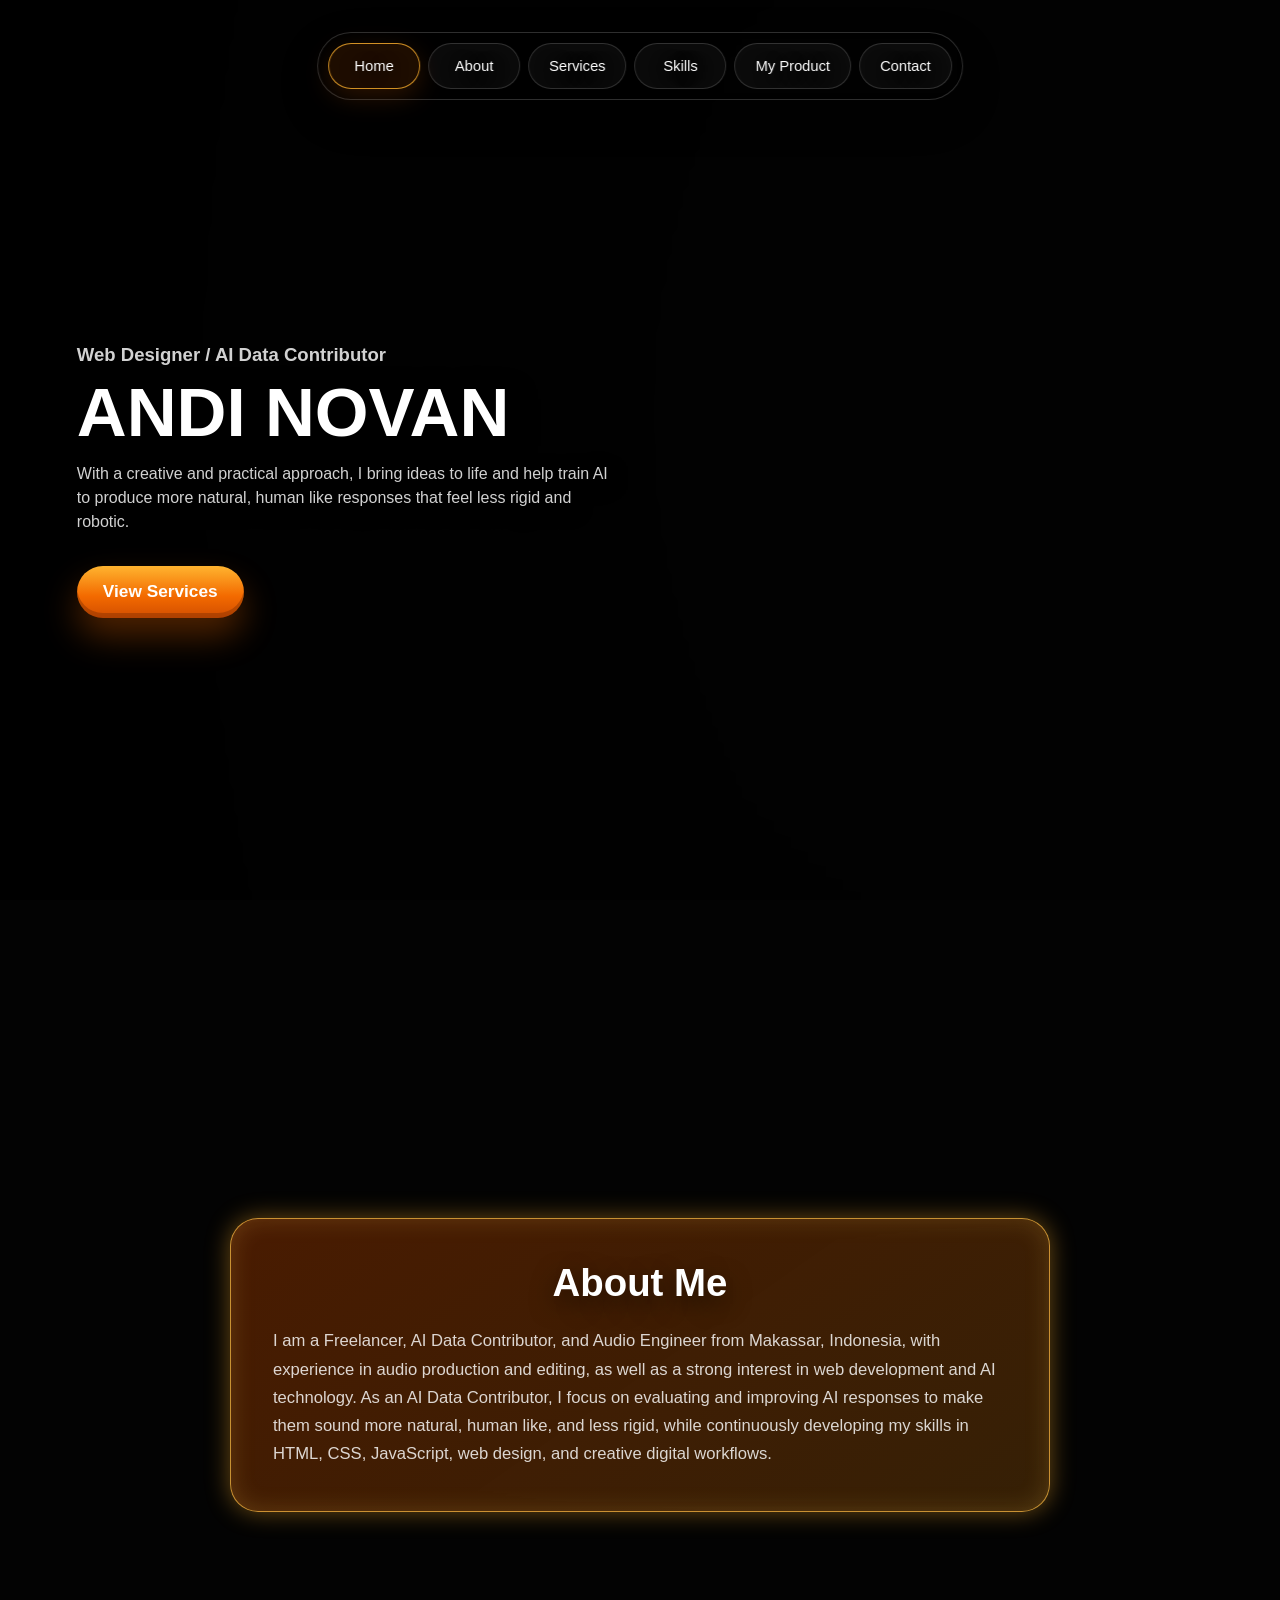
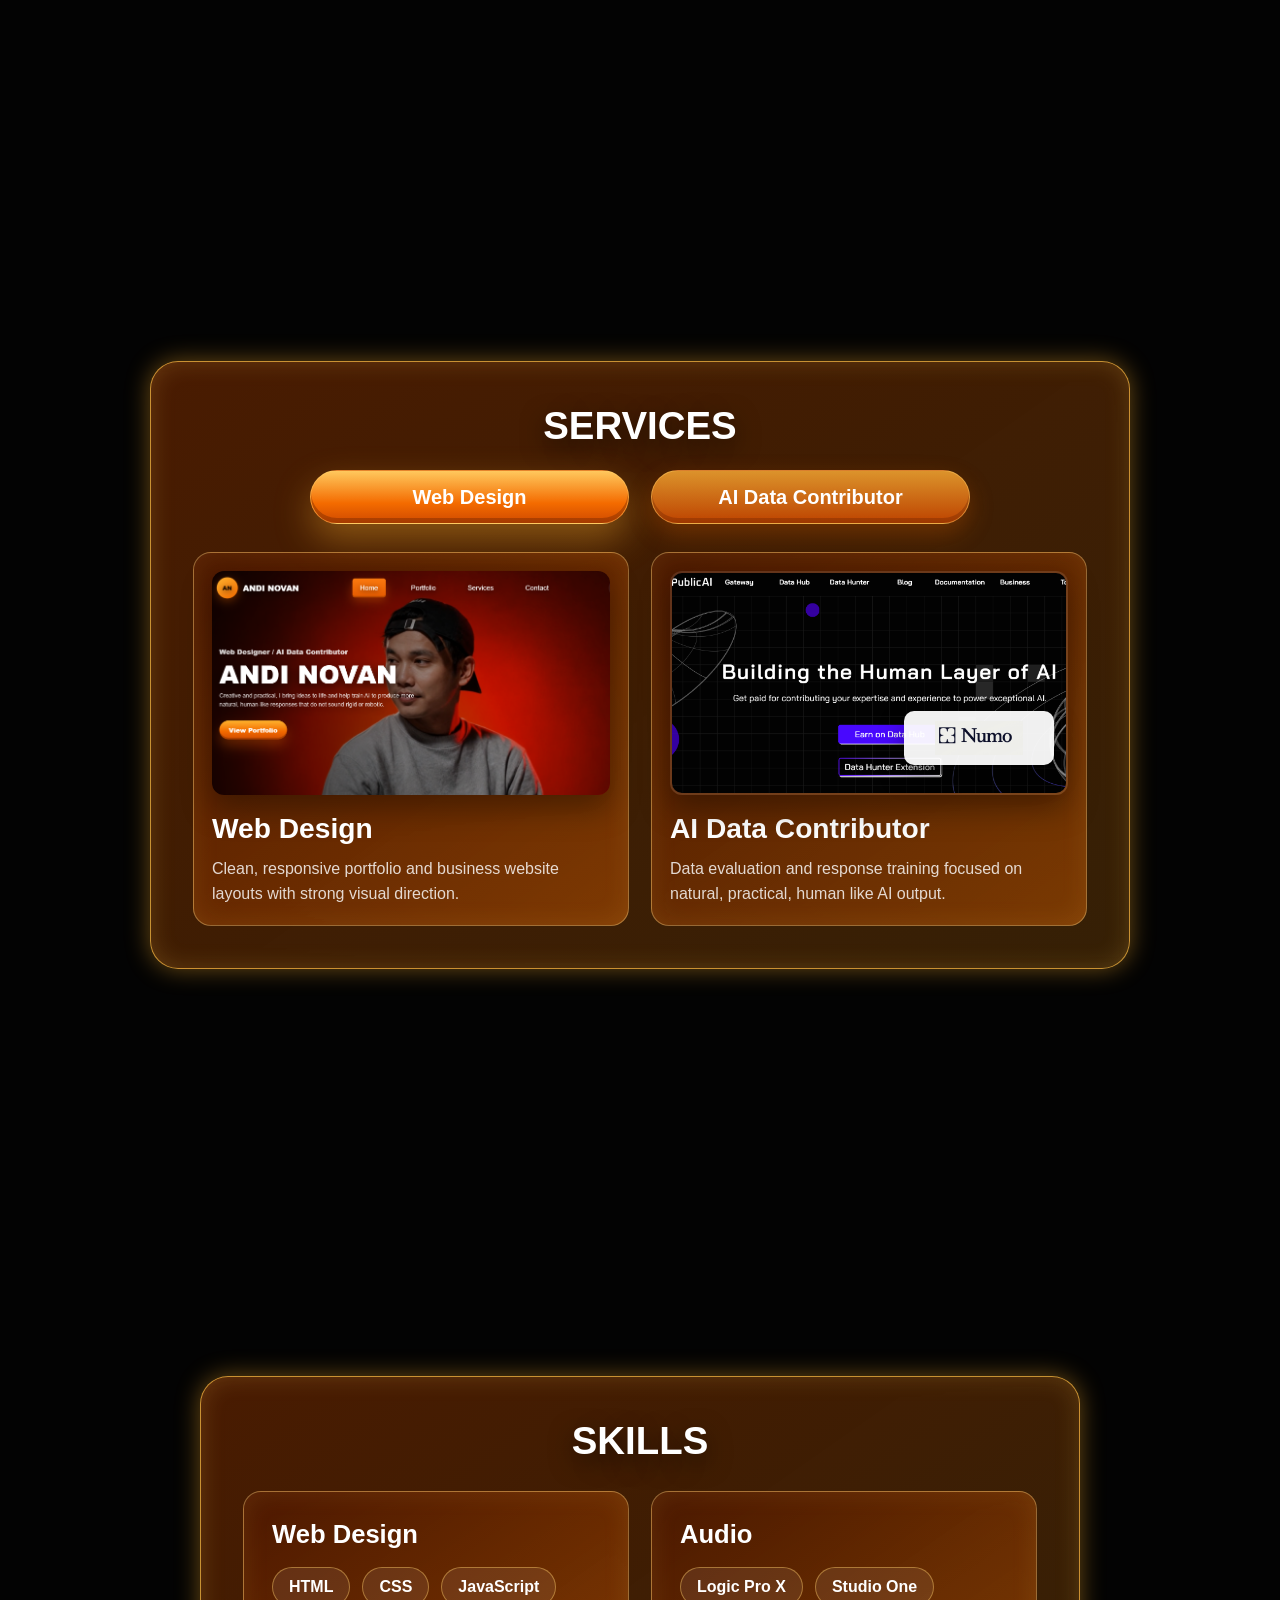
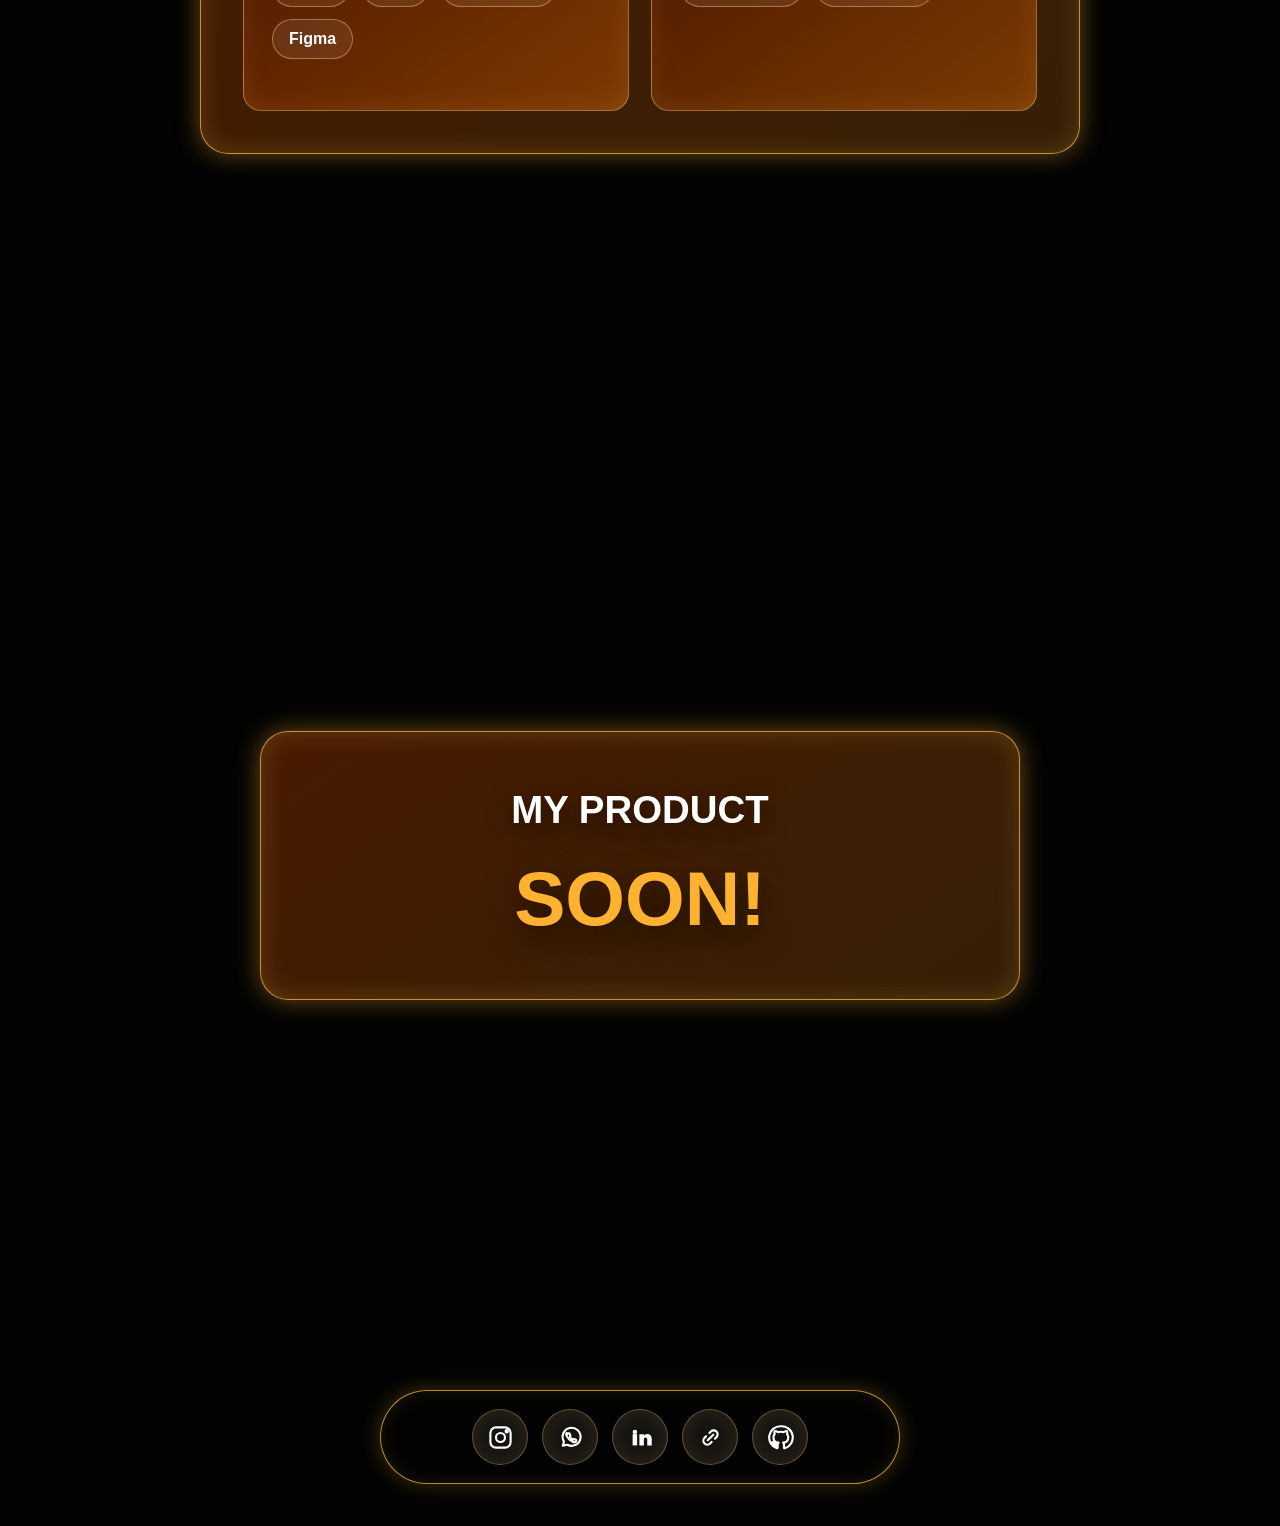
==== Porto web/Index.html @ 79822f8e "Add portfolio favicon" ====
<!doctype html>
<html lang="en">
  <head>
    <meta charset="UTF-8" />
    <meta name="viewport" content="width=device-width, initial-scale=1.0" />
    <title>Andi Novan | Portfolio</title>
    <link rel="icon" type="image/png" href="assets/images/favicon.png" />
    <link rel="apple-touch-icon" href="assets/images/apple-touch-icon.png" />
    <link rel="stylesheet" href="style.css" />
  </head>
  <body>
    <video class="bg-video" autoplay muted loop playsinline webkit-playsinline preload="auto">
      <source src="assets/video/1001128716.mp4" type="video/mp4" />
    </video>
    <div class="video-overlay"></div>

    <header class="header">
      <nav class="site-nav" aria-label="Primary navigation">
        <button
          class="menu-toggle"
          type="button"
          aria-expanded="false"
          aria-controls="site-menu"
        >
          <span>Menu</span>
          <span class="menu-toggle-icon" aria-hidden="true">
            <span></span>
          </span>
        </button>

        <ul class="nav-links" id="site-menu">
          <li><a class="active" href="#home">Home</a></li>
          <li><a href="#about">About</a></li>
          <li><a href="#services">Services</a></li>
          <li><a href="#skills">Skills</a></li>
          <li><a href="#my-product">My Product</a></li>
          <li><a href="#contact">Contact</a></li>
        </ul>
      </nav>
    </header>

    <main id="home" class="hero">
      <section class="hero-content" aria-label="Introduction">
        <p class="eyebrow">Web Designer / AI Data Contributor</p>
        <h1>ANDI NOVAN</h1>
        <p class="description">
          With a creative and practical approach, I bring ideas to life and help
          train AI to produce more natural, human like responses that feel less
          rigid and robotic.
        </p>
        <a class="cta" href="#services">View Services</a>
      </section>
    </main>

    <section id="about" class="about-section" aria-label="About Andi Novan">
      <div class="about-content">
        <p class="section-label">About Me</p>
        <p>
          I am a Freelancer, AI Data Contributor, and Audio Engineer from
          Makassar, Indonesia, with experience in audio production and editing,
          as well as a strong interest in web development and AI technology. As
          an AI Data Contributor, I focus on evaluating and improving AI
          responses to make them sound more natural, human like, and less rigid,
          while continuously developing my skills in HTML, CSS, JavaScript, web
          design, and creative digital workflows.
        </p>
      </div>
    </section>

    <section id="services" class="portfolio-section" aria-label="Services">
      <div class="portfolio-shell">
        <h2>SERVICES</h2>

        <div class="portfolio-points">
          <a class="portfolio-point active" href="#web-design">Web Design</a>
          <a class="portfolio-point" href="#ai-data">AI Data Contributor</a>
        </div>

        <div class="portfolio-grid">
          <article id="web-design" class="portfolio-card">
            <img
              src="assets/images/web-design-preview.png"
              alt="Web design preview"
              class="portfolio-image"
            />
            <h3>Web Design</h3>
            <p>
              Clean, responsive portfolio and business website layouts with
              strong visual direction.
            </p>
          </article>

          <article id="ai-data" class="portfolio-card">
            <div class="ai-preview">
              <img
                src="assets/images/ai-data-publicai.png"
                alt="PublicAI data contributor preview"
                class="portfolio-image"
              />
              <img
                src="assets/images/ai-data-numo.png"
                alt="Numo logo"
                class="numo-logo"
              />
            </div>
            <h3>AI Data Contributor</h3>
            <p>
              Data evaluation and response training focused on natural,
              practical, human like AI output.
            </p>
          </article>
        </div>
      </div>
    </section>

    <section id="skills" class="skills-section" aria-label="Skills">
      <div class="skills-shell">
        <h2>SKILLS</h2>

        <div class="skills-grid">
          <article class="skill-card">
            <h3>Web Design</h3>
            <ul class="skill-list">
              <li>HTML</li>
              <li>CSS</li>
              <li>JavaScript</li>
              <li>Figma</li>
            </ul>
          </article>

          <article class="skill-card">
            <h3>Audio</h3>
            <ul class="skill-list">
              <li>Logic Pro X</li>
              <li>Studio One</li>
            </ul>
          </article>
        </div>
      </div>
    </section>

    <section id="my-product" class="product-section" aria-label="My Product">
      <div class="product-shell">
        <h2>MY PRODUCT</h2>
        <p>SOON!</p>
      </div>
    </section>

    <section id="contact" class="contact-section" aria-label="Contact">
      <div class="contact-shell">
        <div class="contact-list">
          <a
            href="https://instagram.com/opanktrihardiwi"
            target="_blank"
            rel="noopener"
            aria-label="Instagram"
          >
            <svg viewBox="0 0 24 24" aria-hidden="true">
              <rect x="3" y="3" width="18" height="18" rx="5"></rect>
              <circle cx="12" cy="12" r="4"></circle>
              <circle cx="17.5" cy="6.5" r="1"></circle>
            </svg>
          </a>

          <a
            href="https://wa.me/6287745526707"
            target="_blank"
            rel="noopener"
            aria-label="WhatsApp"
          >
            <svg viewBox="0 0 24 24" aria-hidden="true">
              <path d="M5.2 19.2l1-3.6a8 8 0 1 1 3 2.8z"></path>
              <path
                d="M9.5 8.7c.2-.4.4-.4.7-.4h.5c.2 0 .4.1.5.4l.7 1.6c.1.2.1.4-.1.6l-.4.5c.7 1.2 1.6 2 2.8 2.6l.5-.6c.2-.2.4-.2.6-.1l1.5.7c.3.1.4.3.4.6v.4c0 .4-.2.7-.5.9-.6.4-1.8.3-3.2-.4-1.9-.8-3.8-2.7-4.7-4.5-.7-1.3-.8-2.4-.4-3z"
              ></path>
            </svg>
          </a>

          <a
            href="https://www.linkedin.com/in/andi-novan-90a511173/?skipRedirect=true"
            target="_blank"
            rel="noopener"
            aria-label="LinkedIn"
          >
            <svg viewBox="0 0 24 24" aria-hidden="true">
              <path d="M5 9h4v10H5z"></path>
              <path d="M7 5a2 2 0 1 1 0 4 2 2 0 0 1 0-4z"></path>
              <path
                d="M11 9h4v1.4c.6-.9 1.5-1.6 3-1.6 2.2 0 4 1.4 4 4.6V19h-4v-5c0-1.2-.5-2-1.5-2s-1.5.7-1.5 2v5h-4z"
              ></path>
            </svg>
          </a>

          <a
            href="https://lynk.id/opanktrihardiwi"
            target="_blank"
            rel="noopener"
            aria-label="Lynk"
          >
            <svg viewBox="0 0 24 24" aria-hidden="true">
              <path d="M9.5 14.5l5-5"></path>
              <path d="M8 11l-1.3 1.3a3.5 3.5 0 0 0 5 5L13 16"></path>
              <path d="M16 13l1.3-1.3a3.5 3.5 0 0 0-5-5L11 8"></path>
            </svg>
          </a>

          <a
            href="https://github.com/andinovan-beep"
            target="_blank"
            rel="noopener"
            aria-label="GitHub"
          >
            <svg viewBox="0 0 24 24" aria-hidden="true">
              <path
                d="M12 2a10 10 0 0 0-3.2 19.5c.5.1.7-.2.7-.5v-1.8c-2.8.6-3.4-1.2-3.4-1.2-.5-1.1-1.1-1.4-1.1-1.4-.9-.6.1-.6.1-.6 1 .1 1.6 1.1 1.6 1.1.9 1.6 2.4 1.1 2.9.9.1-.7.4-1.1.7-1.4-2.2-.2-4.6-1.1-4.6-4.9 0-1.1.4-2 1.1-2.7-.1-.3-.5-1.3.1-2.7 0 0 .9-.3 2.8 1a9.5 9.5 0 0 1 5.2 0c1.9-1.3 2.8-1 2.8-1 .6 1.4.2 2.4.1 2.7.7.7 1.1 1.6 1.1 2.7 0 3.8-2.3 4.7-4.6 4.9.4.3.8 1 .8 2v2.4c0 .3.2.6.8.5A10 10 0 0 0 12 2z"
              ></path>
            </svg>
          </a>
        </div>
      </div>
    </section>

    <script>
      const menuToggle = document.querySelector(".menu-toggle");
      const navLinks = document.querySelector(".nav-links");

      if (menuToggle && navLinks) {
        const setMenuOpen = (isOpen) => {
          document.body.classList.toggle("menu-open", isOpen);
          menuToggle.setAttribute("aria-expanded", String(isOpen));
        };

        menuToggle.addEventListener("click", () => {
          setMenuOpen(menuToggle.getAttribute("aria-expanded") !== "true");
        });

        navLinks.querySelectorAll("a").forEach((link) => {
          link.addEventListener("click", () => setMenuOpen(false));
        });
      }
    </script>
  </body>
</html>
---- Porto web/style.css ----
* {
  margin: 0;
  padding: 0;
  box-sizing: border-box;
  font-family: Arial, Helvetica, sans-serif;
  text-decoration: none;
  scroll-behavior: smooth;
  list-style: none;
}

:root {
  --orange: #f46b00;
  --gold: #ffb22f;
  --white: #ffffff;
  --soft-white: rgba(255, 255, 255, 0.82);
}

html,
body {
  min-height: 100%;
}

section,
main {
  scroll-margin-top: 92px;
}

body {
  position: relative;
  min-height: 100vh;
  overflow-x: hidden;
  color: var(--white);
  background: #030303;
}

.bg-video {
  position: fixed;
  inset: 0;
  width: 100%;
  height: 100%;
  object-fit: cover;
  z-index: 0;
}

.video-overlay {
  position: fixed;
  inset: 0;
  background:
    linear-gradient(90deg, rgba(0, 0, 0, 0.66), rgba(0, 0, 0, 0.2) 58%, rgba(0, 0, 0, 0.08)),
    radial-gradient(circle at 72% 46%, rgba(0, 0, 0, 0), rgba(0, 0, 0, 0.42));
  z-index: 1;
}

.header {
  position: fixed;
  top: 32px;
  left: 50%;
  width: auto;
  transform: translateX(-50%);
  display: flex;
  align-items: center;
  justify-content: center;
  padding: 10px;
  border: 1px solid rgba(255, 255, 255, 0.18);
  border-radius: 999px;
  background: rgba(0, 0, 0, 0.18);
  box-shadow: 0 16px 40px rgba(0, 0, 0, 0.22);
  backdrop-filter: blur(10px);
  z-index: 3;
}

.site-nav {
  display: flex;
  align-items: center;
  justify-content: center;
}

.menu-toggle {
  display: none;
  align-items: center;
  justify-content: center;
  gap: 10px;
  min-height: 44px;
  padding: 0 18px;
  border: 1px solid rgba(255, 178, 47, 0.8);
  border-radius: 999px;
  color: var(--white);
  background: rgba(244, 107, 0, 0.14);
  box-shadow: 0 8px 26px rgba(244, 107, 0, 0.18);
  font: inherit;
  font-size: 0.95rem;
  font-weight: 800;
  text-shadow: 0 3px 15px rgba(0, 0, 0, 0.75);
  cursor: pointer;
}

.menu-toggle-icon {
  position: relative;
  display: inline-block;
  width: 18px;
  height: 14px;
}

.menu-toggle-icon::before,
.menu-toggle-icon::after,
.menu-toggle-icon span {
  position: absolute;
  left: 0;
  width: 100%;
  height: 2px;
  border-radius: 999px;
  background: currentColor;
  transition: transform 0.25s ease, opacity 0.25s ease;
  content: "";
}

.menu-toggle-icon::before {
  top: 0;
}

.menu-toggle-icon span {
  top: 6px;
}

.menu-toggle-icon::after {
  bottom: 0;
}

.menu-open .menu-toggle-icon::before {
  transform: translateY(6px) rotate(45deg);
}

.menu-open .menu-toggle-icon span {
  opacity: 0;
}

.menu-open .menu-toggle-icon::after {
  transform: translateY(-6px) rotate(-45deg);
}

.nav-links {
  display: flex;
  align-items: center;
  gap: 8px;
}

.nav-links a {
  display: inline-flex;
  align-items: center;
  justify-content: center;
  min-width: 92px;
  min-height: 46px;
  padding: 0 20px;
  border: 1px solid rgba(255, 255, 255, 0.16);
  border-radius: 999px;
  color: var(--white);
  background: rgba(255, 255, 255, 0.04);
  font-size: clamp(0.88rem, 1.15vw, 1.05rem);
  font-weight: 500;
  white-space: nowrap;
  text-shadow: 0 3px 15px rgba(0, 0, 0, 0.75);
  transition: 0.25s ease;
}

.nav-links a:hover,
.nav-links .active {
  border-color: rgba(255, 178, 47, 0.8);
  color: var(--white);
  background: rgba(244, 107, 0, 0.12);
  box-shadow: 0 8px 26px rgba(244, 107, 0, 0.18);
}

.hero {
  position: relative;
  z-index: 2;
  min-height: 100vh;
  display: flex;
  align-items: center;
  justify-content: flex-start;
  width: min(88%, 1320px);
  margin: 0 auto;
  padding: 132px 0 70px;
}

.hero-content {
  max-width: 560px;
}

.eyebrow {
  margin-bottom: 14px;
  color: var(--soft-white);
  font-size: clamp(1rem, 1.45vw, 1.55rem);
  font-weight: 800;
}

h1 {
  margin-bottom: 16px;
  color: var(--white);
  font-size: clamp(2.8rem, 5.4vw, 5.6rem);
  line-height: 0.95;
  font-weight: 900;
  letter-spacing: 0;
  text-shadow: 0 10px 30px rgba(0, 0, 0, 0.72);
}

.description {
  max-width: 540px;
  color: var(--soft-white);
  font-size: clamp(0.98rem, 1.25vw, 1.25rem);
  line-height: 1.5;
  text-shadow: 0 5px 22px rgba(0, 0, 0, 0.74);
}

.cta {
  display: inline-flex;
  align-items: center;
  justify-content: center;
  min-height: 52px;
  margin-top: 32px;
  padding: 0 26px;
  border-radius: 999px;
  color: var(--white);
  background: linear-gradient(180deg, #ffb42f, #f36a00 58%, #d24e00);
  box-shadow:
    inset 0 -5px 0 rgba(103, 37, 0, 0.34),
    0 18px 34px rgba(244, 107, 0, 0.32);
  font-size: clamp(1rem, 1.35vw, 1.35rem);
  font-weight: 800;
  transition: 0.25s ease;
}

.cta:hover {
  transform: translateY(-3px);
  box-shadow:
    inset 0 -5px 0 rgba(103, 37, 0, 0.34),
    0 22px 44px rgba(244, 107, 0, 0.45);
}

.about-section {
  position: relative;
  z-index: 2;
  min-height: 100vh;
  display: flex;
  align-items: center;
  justify-content: center;
  width: min(88%, 1320px);
  margin: 0 auto;
  padding: 110px 0 80px;
}

.about-content {
  max-width: 820px;
  padding: clamp(24px, 4vw, 42px);
  border: 1px solid rgba(255, 190, 70, 0.72);
  border-radius: 28px;
  background: linear-gradient(145deg, rgba(151, 55, 0, 0.48), rgba(255, 148, 17, 0.2));
  box-shadow:
    0 0 24px rgba(255, 177, 42, 0.42),
    inset 0 0 24px rgba(255, 205, 90, 0.18);
  backdrop-filter: blur(10px);
}

.section-label {
  margin-bottom: 22px;
  color: var(--white);
  font-size: clamp(1.7rem, 3vw, 2.6rem);
  font-weight: 900;
  text-align: center;
  text-shadow: 0 8px 24px rgba(0, 0, 0, 0.58);
}

.about-content p:last-child {
  color: var(--soft-white);
  font-size: clamp(1rem, 1.3vw, 1.2rem);
  line-height: 1.7;
}

.portfolio-section {
  position: relative;
  z-index: 2;
  min-height: 100vh;
  display: grid;
  place-items: center;
  padding: 110px 0 80px;
}

.portfolio-shell {
  width: min(86%, 980px);
  padding: clamp(24px, 4vw, 42px);
  border: 1px solid rgba(255, 190, 70, 0.72);
  border-radius: 28px;
  background: linear-gradient(145deg, rgba(151, 55, 0, 0.48), rgba(255, 148, 17, 0.2));
  box-shadow:
    0 0 24px rgba(255, 177, 42, 0.42),
    inset 0 0 24px rgba(255, 205, 90, 0.18);
  backdrop-filter: blur(12px);
}

.portfolio-shell h2 {
  margin-bottom: 22px;
  text-align: center;
  color: var(--white);
  font-size: clamp(1.7rem, 3vw, 2.6rem);
  letter-spacing: 0;
  text-shadow: 0 8px 24px rgba(0, 0, 0, 0.58);
}

.portfolio-points {
  display: grid;
  grid-template-columns: repeat(2, minmax(0, 1fr));
  gap: 22px;
  margin: 0 auto 28px;
  max-width: 660px;
}

.portfolio-point {
  display: inline-flex;
  align-items: center;
  justify-content: center;
  min-height: 54px;
  padding: 0 22px;
  border: 1px solid rgba(255, 205, 102, 0.44);
  border-radius: 999px;
  color: var(--white);
  background: linear-gradient(180deg, rgba(255, 174, 53, 0.82), rgba(217, 76, 0, 0.82));
  box-shadow:
    inset 0 -5px 0 rgba(92, 31, 0, 0.3),
    0 10px 24px rgba(244, 107, 0, 0.26);
  font-size: clamp(1rem, 1.6vw, 1.25rem);
  font-weight: 800;
  text-align: center;
}

.portfolio-point.active,
.portfolio-point:hover {
  background: linear-gradient(180deg, #ffc85d, #f46b00 62%, #cf4a00);
  box-shadow:
    inset 0 -5px 0 rgba(92, 31, 0, 0.34),
    0 16px 36px rgba(255, 178, 47, 0.38);
}

.portfolio-grid {
  display: grid;
  grid-template-columns: repeat(2, minmax(0, 1fr));
  gap: 22px;
}

.portfolio-card {
  min-height: 220px;
  padding: 18px;
  border: 1px solid rgba(255, 215, 128, 0.42);
  border-radius: 18px;
  background: linear-gradient(145deg, rgba(80, 24, 0, 0.7), rgba(235, 103, 0, 0.38));
  box-shadow: inset 0 0 26px rgba(255, 190, 70, 0.12);
}

.portfolio-image {
  display: block;
  width: 100%;
  aspect-ratio: 16 / 9;
  margin-bottom: 18px;
  border-radius: 12px;
  object-fit: cover;
  object-position: center;
  box-shadow: 0 14px 30px rgba(0, 0, 0, 0.34);
}

.ai-preview {
  position: relative;
}

.ai-preview .portfolio-image {
  padding: 2px;
  background: rgba(255, 255, 255, 0.1);
}

.numo-logo {
  position: absolute;
  right: 14px;
  bottom: 30px;
  width: min(38%, 150px);
  height: 54px;
  padding: 10px 14px;
  border-radius: 10px;
  object-fit: contain;
  background: rgba(255, 255, 255, 0.94);
  box-shadow: 0 12px 26px rgba(0, 0, 0, 0.42);
}

.portfolio-card h3 {
  margin-bottom: 12px;
  color: var(--white);
  font-size: clamp(1.45rem, 2.2vw, 2rem);
}

.portfolio-card p {
  color: var(--soft-white);
  font-size: 1rem;
  line-height: 1.55;
}

.skills-section {
  position: relative;
  z-index: 2;
  min-height: 100vh;
  display: grid;
  place-items: center;
  padding: 110px 0 80px;
}

.skills-shell {
  width: min(86%, 880px);
  padding: clamp(24px, 4vw, 42px);
  border: 1px solid rgba(255, 190, 70, 0.72);
  border-radius: 28px;
  background: linear-gradient(145deg, rgba(151, 55, 0, 0.48), rgba(255, 148, 17, 0.2));
  box-shadow:
    0 0 24px rgba(255, 177, 42, 0.42),
    inset 0 0 24px rgba(255, 205, 90, 0.18);
  backdrop-filter: blur(12px);
}

.skills-shell h2 {
  margin-bottom: 28px;
  text-align: center;
  color: var(--white);
  font-size: clamp(1.7rem, 3vw, 2.6rem);
  text-shadow: 0 8px 24px rgba(0, 0, 0, 0.58);
}

.skills-grid {
  display: grid;
  grid-template-columns: repeat(2, minmax(0, 1fr));
  gap: 22px;
}

.skill-card {
  min-height: 220px;
  padding: 28px;
  border: 1px solid rgba(255, 215, 128, 0.42);
  border-radius: 18px;
  background: linear-gradient(145deg, rgba(80, 24, 0, 0.7), rgba(235, 103, 0, 0.38));
  box-shadow: inset 0 0 26px rgba(255, 190, 70, 0.12);
}

.skill-card h3 {
  margin-bottom: 18px;
  color: var(--white);
  font-size: clamp(1.35rem, 2vw, 1.85rem);
}

.skill-list {
  display: flex;
  flex-wrap: wrap;
  gap: 12px;
}

.skill-list li {
  display: inline-flex;
  align-items: center;
  min-height: 40px;
  padding: 0 16px;
  border: 1px solid rgba(255, 205, 102, 0.44);
  border-radius: 999px;
  color: var(--white);
  background: rgba(255, 255, 255, 0.08);
  font-size: 1rem;
  font-weight: 700;
}

.product-section {
  position: relative;
  z-index: 2;
  min-height: 100vh;
  display: grid;
  place-items: center;
  padding: 110px 0 80px;
}

.product-shell {
  width: min(86%, 760px);
  padding: clamp(28px, 5vw, 56px);
  border: 1px solid rgba(255, 190, 70, 0.72);
  border-radius: 28px;
  background: linear-gradient(145deg, rgba(151, 55, 0, 0.48), rgba(255, 148, 17, 0.2));
  box-shadow:
    0 0 24px rgba(255, 177, 42, 0.42),
    inset 0 0 24px rgba(255, 205, 90, 0.18);
  text-align: center;
  backdrop-filter: blur(12px);
}

.product-shell h2 {
  margin-bottom: 22px;
  color: var(--white);
  font-size: clamp(1.7rem, 3vw, 2.6rem);
  text-shadow: 0 8px 24px rgba(0, 0, 0, 0.58);
}

.product-shell p {
  color: var(--gold);
  font-size: clamp(2.2rem, 6vw, 5rem);
  font-weight: 900;
  text-shadow: 0 12px 32px rgba(0, 0, 0, 0.56);
}

.contact-section {
  position: relative;
  z-index: 2;
  min-height: auto;
  display: grid;
  place-items: center;
  padding: 90px 0 42px;
}

.contact-shell {
  width: min(86%, 520px);
  padding: 18px;
  border: 1px solid rgba(255, 190, 70, 0.72);
  border-radius: 999px;
  background: rgba(0, 0, 0, 0.2);
  box-shadow:
    0 0 20px rgba(255, 177, 42, 0.26),
    inset 0 0 18px rgba(255, 205, 90, 0.1);
  backdrop-filter: blur(12px);
}

.contact-list {
  display: flex;
  align-items: center;
  justify-content: center;
  gap: 14px;
}

.contact-list a {
  display: grid;
  place-items: center;
  width: 56px;
  height: 56px;
  border: 1px solid rgba(255, 215, 128, 0.34);
  border-radius: 50%;
  color: var(--white);
  background: rgba(255, 255, 255, 0.06);
  box-shadow: inset 0 0 26px rgba(255, 190, 70, 0.12);
  transition: 0.25s ease;
}

.contact-list a:hover {
  transform: translateY(-3px);
  border-color: rgba(255, 205, 102, 0.8);
  box-shadow:
    inset 0 0 26px rgba(255, 190, 70, 0.14),
    0 16px 34px rgba(244, 107, 0, 0.24);
}

.contact-list svg {
  width: 27px;
  height: 27px;
  fill: none;
  stroke: currentColor;
  stroke-width: 1.9;
  stroke-linecap: round;
  stroke-linejoin: round;
}

.contact-list a:nth-child(3) svg {
  fill: currentColor;
  stroke: none;
}

@media (max-width: 900px) {
  .header {
    top: 18px;
    width: min(94vw, 640px);
    max-width: calc(100vw - 24px);
    padding: 8px;
    overflow-x: auto;
    scrollbar-width: none;
  }

  .header::-webkit-scrollbar {
    display: none;
  }

  .nav-links {
    min-width: max-content;
    width: auto;
    justify-content: flex-start;
    gap: 6px;
  }

  .nav-links a {
    min-width: auto;
    min-height: 42px;
    padding: 0 14px;
    font-size: 0.86rem;
  }

  .hero {
    justify-content: center;
    text-align: center;
    width: min(90%, 620px);
    padding-top: 124px;
  }

  .hero-content {
    width: 100%;
    max-width: 100%;
  }

  .about-section {
    justify-content: center;
    width: min(94%, 680px);
    text-align: center;
  }

  .about-section,
  .portfolio-section,
  .skills-section,
  .product-section {
    min-height: auto;
    padding: 72px 0 34px;
  }

  .about-content,
  .portfolio-shell,
  .skills-shell,
  .product-shell {
    width: min(94%, 680px);
    padding: clamp(22px, 5vw, 34px);
  }

  .about-content {
    width: 100%;
  }

  .portfolio-grid {
    grid-template-columns: 1fr;
  }

  .skills-grid {
    grid-template-columns: 1fr;
  }

}

@media (max-width: 520px) {
  section,
  main {
    scroll-margin-top: 72px;
  }

  .bg-video {
    object-position: 58% center;
  }

  .video-overlay {
    background:
      linear-gradient(180deg, rgba(0, 0, 0, 0.5), rgba(0, 0, 0, 0.18) 36%, rgba(0, 0, 0, 0.68)),
      radial-gradient(circle at 50% 52%, rgba(0, 0, 0, 0), rgba(0, 0, 0, 0.5));
  }

  .header {
    top: 12px;
    width: auto;
    padding: 6px;
    overflow: visible;
    border-radius: 999px;
    transition: width 0.25s ease, border-radius 0.25s ease;
  }

  .menu-open .header {
    width: calc(100% - 24px);
    border-radius: 22px;
    background: rgba(0, 0, 0, 0.52);
    box-shadow: 0 18px 36px rgba(0, 0, 0, 0.34);
  }

  .site-nav {
    width: 100%;
    flex-direction: column;
    align-items: stretch;
  }

  .menu-toggle {
    display: inline-flex;
    align-self: center;
    min-width: 120px;
  }

  .nav-links {
    display: grid;
    grid-template-columns: 1fr;
    min-width: 0;
    width: 100%;
    max-height: 0;
    gap: 8px;
    margin-top: 0;
    overflow: hidden;
    opacity: 0;
    pointer-events: none;
    transform: translateY(-6px);
    transition: max-height 0.28s ease, margin-top 0.28s ease, opacity 0.2s ease,
      transform 0.28s ease;
  }

  .menu-open .nav-links {
    max-height: 360px;
    margin-top: 8px;
    opacity: 1;
    pointer-events: auto;
    transform: translateY(0);
  }

  .nav-links li {
    width: 100%;
  }

  .nav-links a {
    width: 100%;
    min-height: 42px;
    padding: 0 14px;
    font-size: 0.9rem;
  }

  .hero {
    width: calc(100% - 28px);
    min-height: 100svh;
    padding-top: 108px;
    padding-bottom: 54px;
  }

  .hero-content {
    width: min(100%, 350px);
  }

  .typing-title {
    max-width: 100%;
  }

  h1 {
    font-size: clamp(2.2rem, 10vw, 2.6rem);
    line-height: 1;
  }

  .eyebrow,
  .description {
    font-size: 1rem;
  }

  .description {
    max-width: 100%;
    line-height: 1.6;
    overflow-wrap: break-word;
  }

  .eyebrow {
    line-height: 1.35;
  }

  .cta {
    width: 100%;
    min-height: 50px;
  }

  .about-section,
  .portfolio-section,
  .skills-section,
  .product-section {
    min-height: 100svh;
    padding: 88px 0 34px;
  }

  .about-section {
    width: calc(100% - 24px);
  }

  .about-content,
  .portfolio-shell {
    width: calc(100% - 24px);
    padding: 18px;
    border-radius: 18px;
  }

  .about-content {
    width: 100%;
  }

  .section-label,
  .portfolio-shell h2,
  .skills-shell h2,
  .product-shell h2 {
    margin-bottom: 16px;
    font-size: clamp(1.55rem, 8vw, 2rem);
  }

  .about-content p:last-child,
  .portfolio-card p {
    font-size: 0.98rem;
    line-height: 1.62;
  }

  .portfolio-points {
    grid-template-columns: 1fr;
    gap: 10px;
    margin-bottom: 16px;
  }

  .portfolio-point {
    min-height: 48px;
    padding: 0 14px;
    font-size: 0.95rem;
    line-height: 1.2;
  }

  .portfolio-grid,
  .skills-grid {
    gap: 14px;
  }

  .portfolio-card {
    min-height: auto;
    padding: 16px;
  }

  .skills-shell {
    width: calc(100% - 24px);
    padding: 18px;
    border-radius: 18px;
  }

  .product-shell {
    width: calc(100% - 24px);
    padding: 20px;
    border-radius: 18px;
  }

  .product-shell p {
    font-size: clamp(2rem, 12vw, 3.2rem);
  }

  .contact-shell {
    width: calc(100% - 24px);
    padding: 10px;
  }

  .skill-card {
    min-height: auto;
    padding: 18px;
  }

  .skill-card h3 {
    font-size: 1.35rem;
  }

  .skill-list {
    gap: 8px;
  }

  .skill-list li {
    min-height: 36px;
    padding: 0 12px;
    font-size: 0.95rem;
  }

  .contact-list {
    gap: 8px;
    justify-content: space-between;
  }

  .contact-list a {
    width: 46px;
    height: 46px;
  }

  .contact-list svg {
    width: 23px;
    height: 23px;
  }

  .numo-logo {
    right: 10px;
    bottom: 26px;
    width: 42%;
    height: 46px;
    padding: 8px 10px;
  }
}

@media (max-width: 380px) {
  .hero-content {
    width: min(100%, 320px);
  }

  h1 {
    font-size: 2.05rem;
  }

  .eyebrow,
  .description,
  .about-content p:last-child,
  .portfolio-card p {
    font-size: 0.92rem;
  }

  .contact-list a {
    width: 42px;
    height: 42px;
  }
}
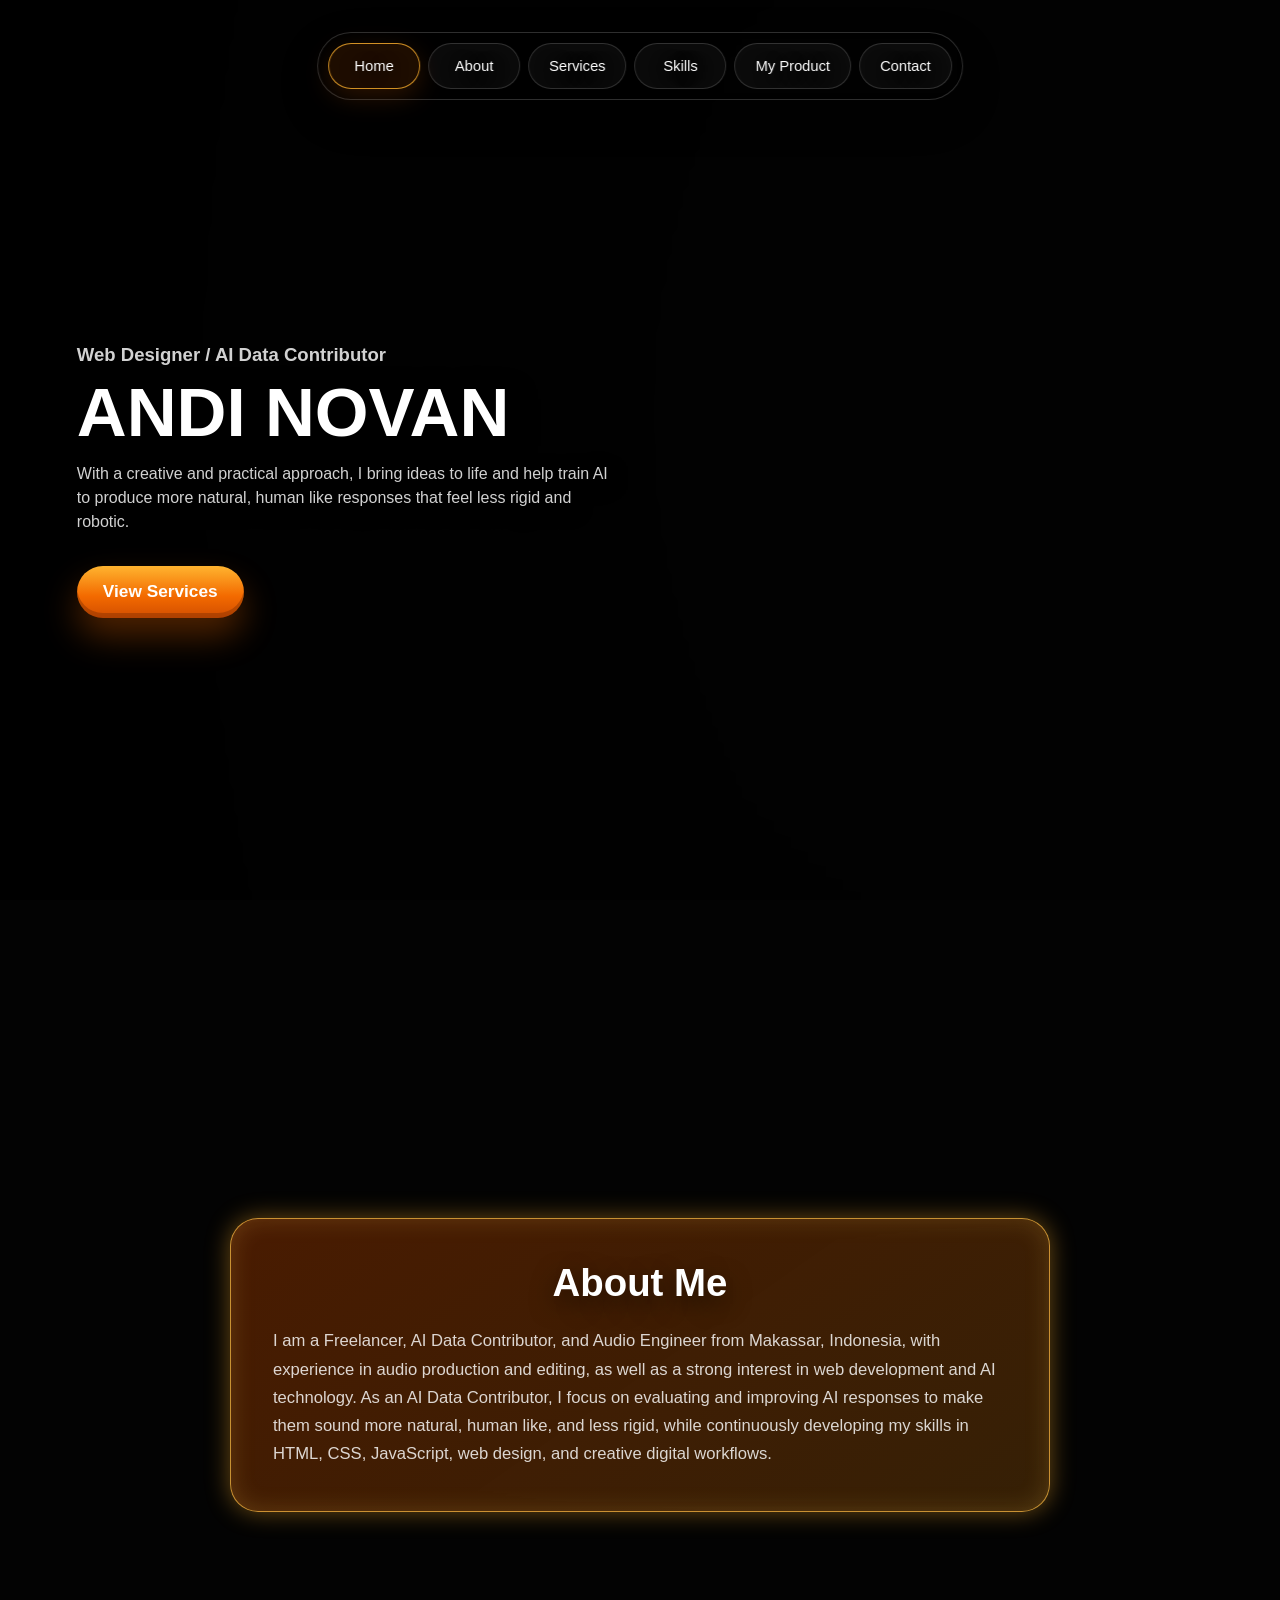
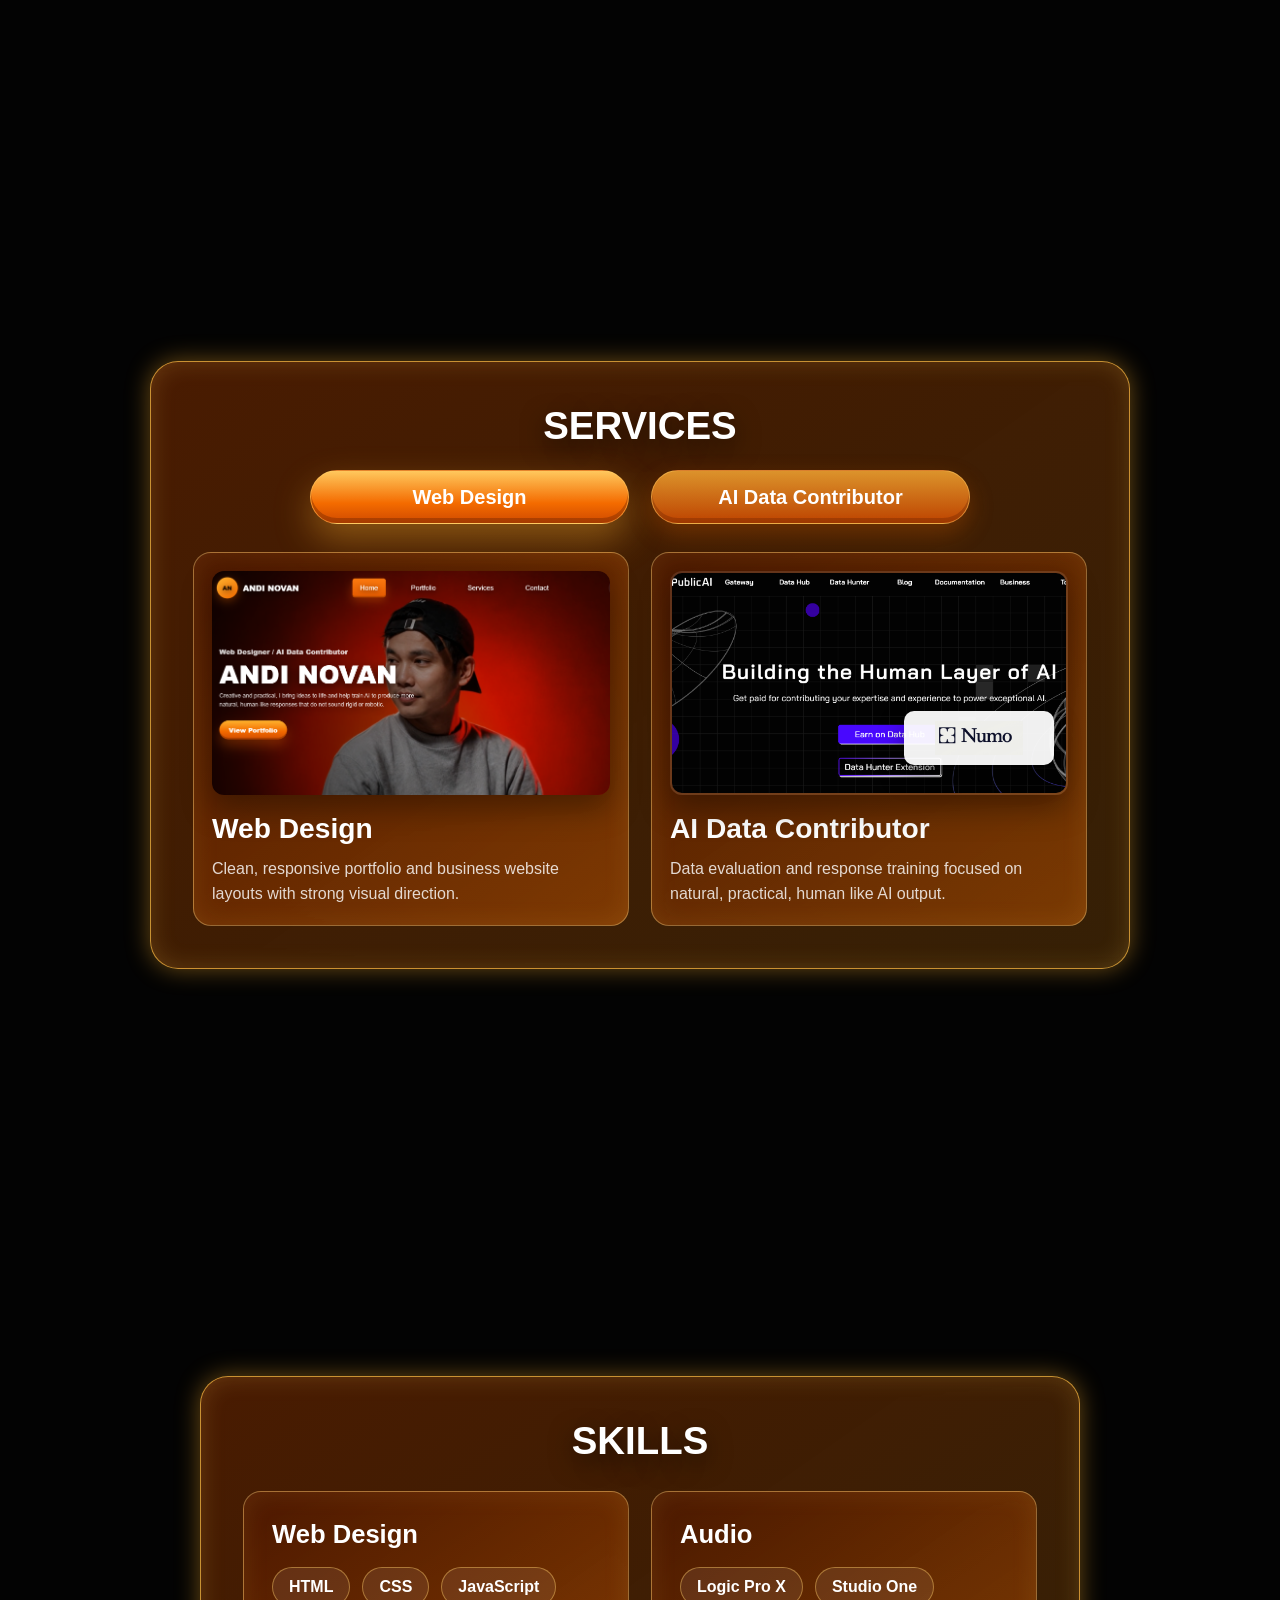
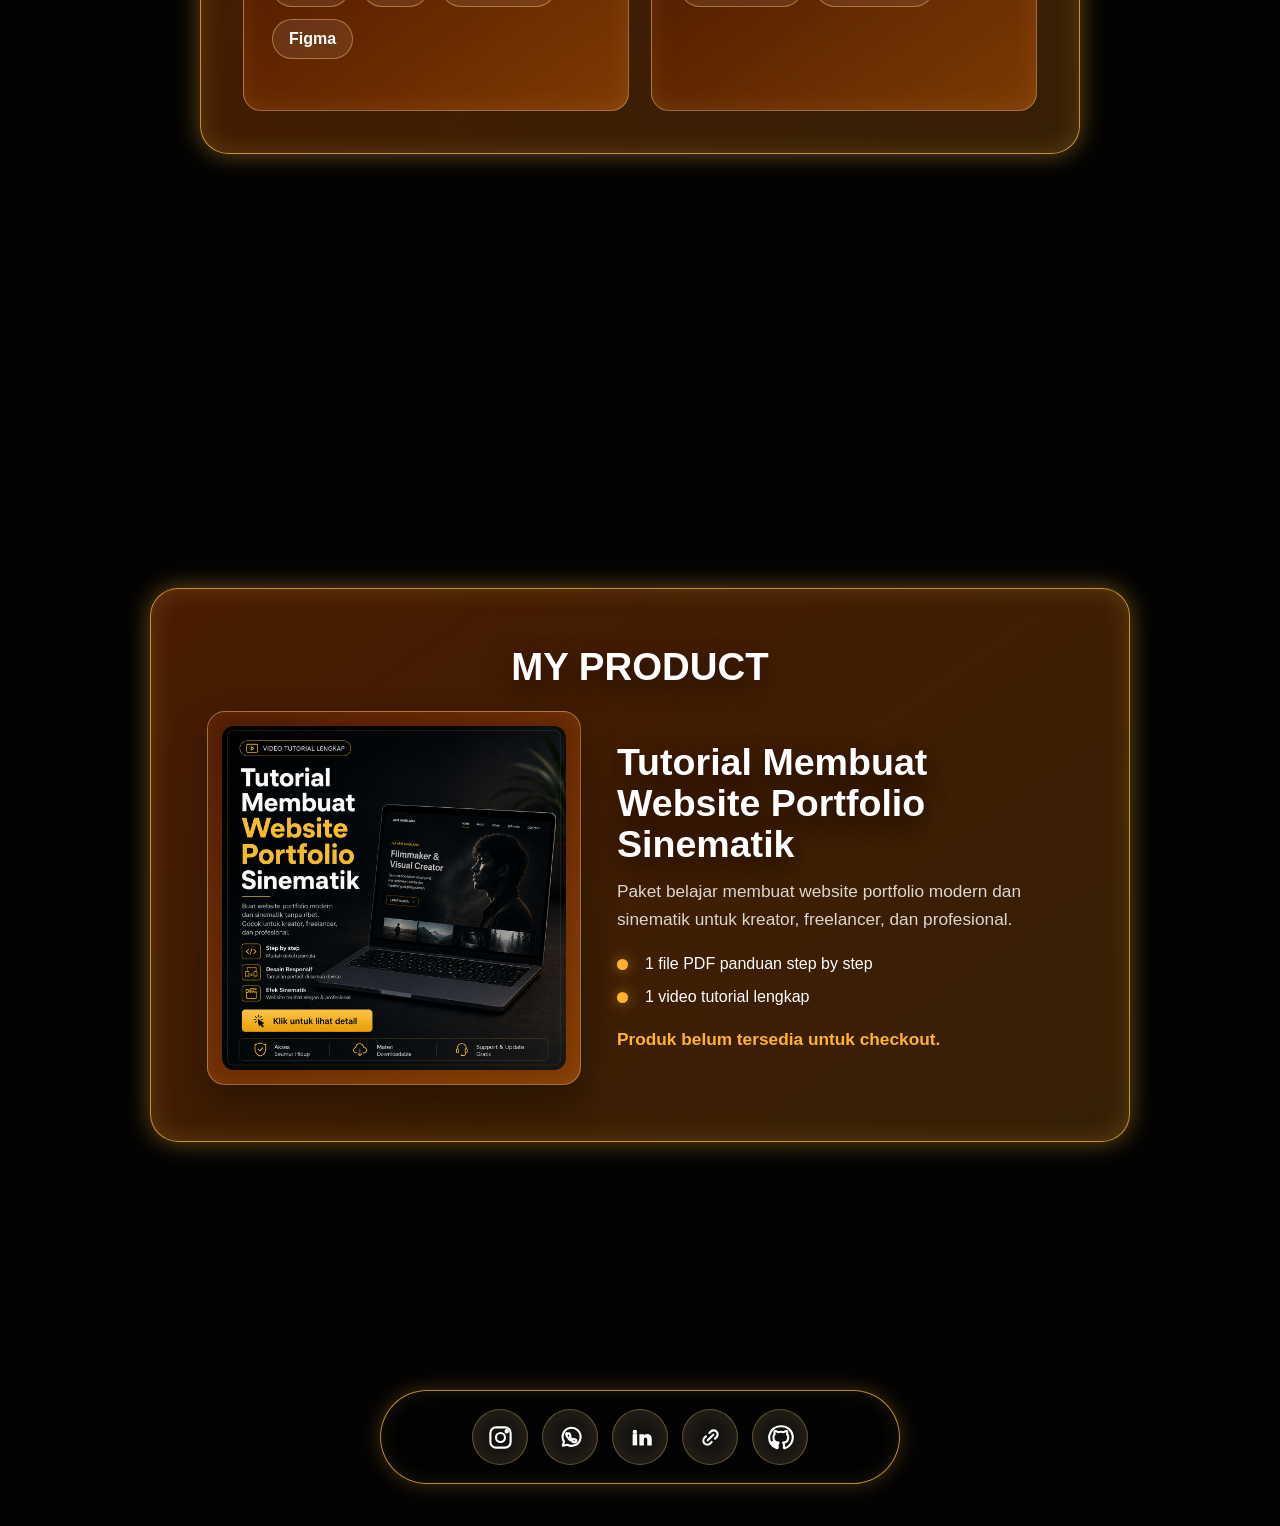
==== commit 1598426d: "Add portfolio product section" ====
--- a/Porto web/Index.html
+++ b/Porto web/Index.html
@@ -142,7 +142,31 @@
     <section id="my-product" class="product-section" aria-label="My Product">
       <div class="product-shell">
         <h2>MY PRODUCT</h2>
-        <p>SOON!</p>
+
+        <article class="product-card">
+          <div class="product-image-link">
+            <img
+              src="assets/images/portfolio-tutorial-product.png"
+              alt="Tutorial Membuat Website Portfolio Sinematik"
+              class="product-image"
+            />
+          </div>
+
+          <div class="product-copy">
+            <h3>Tutorial Membuat Website Portfolio Sinematik</h3>
+            <p>
+              Paket belajar membuat website portfolio modern dan sinematik
+              untuk kreator, freelancer, dan profesional.
+            </p>
+
+            <ul class="product-includes">
+              <li>1 file PDF panduan step by step</li>
+              <li>1 video tutorial lengkap</li>
+            </ul>
+
+            <p class="product-delivery">Produk belum tersedia untuk checkout.</p>
+          </div>
+        </article>
       </div>
     </section>
 
--- a/Porto web/style.css
+++ b/Porto web/style.css
@@ -478,7 +478,7 @@
 }
 
 .product-shell {
-  width: min(86%, 760px);
+  width: min(86%, 980px);
   padding: clamp(28px, 5vw, 56px);
   border: 1px solid rgba(255, 190, 70, 0.72);
   border-radius: 28px;
@@ -497,11 +497,667 @@
   text-shadow: 0 8px 24px rgba(0, 0, 0, 0.58);
 }
 
-.product-shell p {
+.product-card {
+  display: grid;
+  grid-template-columns: minmax(260px, 0.82fr) minmax(280px, 1fr);
+  gap: clamp(20px, 4vw, 36px);
+  align-items: center;
+  text-align: left;
+}
+
+.product-image-link {
+  display: block;
+  width: 100%;
+  max-width: 430px;
+  padding: 14px;
+  justify-self: center;
+  overflow: hidden;
+  border: 1px solid rgba(255, 215, 128, 0.42);
+  border-radius: 18px;
+  background: linear-gradient(145deg, rgba(80, 24, 0, 0.7), rgba(235, 103, 0, 0.38));
+  box-shadow:
+    inset 0 0 26px rgba(255, 190, 70, 0.12),
+    0 18px 38px rgba(0, 0, 0, 0.32);
+}
+
+.product-image {
+  display: block;
+  width: 100%;
+  aspect-ratio: 1 / 1;
+  border-radius: 12px;
+  object-fit: cover;
+  transition: transform 0.35s ease;
+}
+
+.product-image-link:hover .product-image {
+  transform: scale(1.035);
+}
+
+.product-copy h3 {
+  margin-bottom: 14px;
+  color: var(--white);
+  font-size: clamp(1.5rem, 3vw, 2.35rem);
+  line-height: 1.08;
+  text-shadow: 0 8px 24px rgba(0, 0, 0, 0.58);
+}
+
+.product-copy p,
+.payment-summary,
+.payment-note {
+  color: var(--soft-white);
+  font-size: clamp(0.98rem, 1.35vw, 1.15rem);
+  line-height: 1.6;
+}
+
+.product-includes,
+.payment-list {
+  display: grid;
+  gap: 10px;
+  margin: 18px 0;
+}
+
+.product-includes li,
+.payment-list li {
+  position: relative;
+  padding-left: 28px;
+  color: var(--white);
+  font-size: 1rem;
+  line-height: 1.45;
+}
+
+.product-includes li::before,
+.payment-list li::before {
+  position: absolute;
+  top: 0.48em;
+  left: 0;
+  width: 11px;
+  height: 11px;
+  border-radius: 50%;
+  background: var(--gold);
+  box-shadow: 0 0 14px rgba(255, 178, 47, 0.62);
+  content: "";
+}
+
+.product-delivery {
+  margin-top: 6px;
+  color: var(--gold) !important;
+  font-weight: 800;
+}
+
+.product-cta,
+.payment-button,
+.payment-secondary {
+  display: inline-flex;
+  align-items: center;
+  justify-content: center;
+  min-height: 50px;
+  margin-top: 20px;
+  padding: 0 24px;
+  border-radius: 999px;
+  font-weight: 900;
+  transition: 0.25s ease;
+}
+
+.product-cta,
+.payment-button {
+  color: #0a0703;
+  background: linear-gradient(180deg, #ffe06a, #ffb22f 54%, #f46b00);
+  box-shadow:
+    inset 0 -5px 0 rgba(112, 48, 0, 0.28),
+    0 18px 34px rgba(244, 107, 0, 0.3);
+}
+
+.product-cta:hover,
+.payment-button:hover,
+.payment-secondary:hover {
+  transform: translateY(-3px);
+}
+
+.payment-page .nav-links a {
+  min-width: 108px;
+}
+
+.payment-main {
+  position: relative;
+  z-index: 2;
+  min-height: 100vh;
+  display: grid;
+  place-items: center;
+  width: min(88%, 1120px);
+  margin: 0 auto;
+  padding: 140px 0 72px;
+}
+
+.payment-panel {
+  width: 100%;
+  padding: clamp(24px, 4vw, 44px);
+  border: 1px solid rgba(255, 190, 70, 0.72);
+  border-radius: 28px;
+  background: linear-gradient(145deg, rgba(151, 55, 0, 0.5), rgba(255, 148, 17, 0.18));
+  box-shadow:
+    0 0 24px rgba(255, 177, 42, 0.38),
+    inset 0 0 24px rgba(255, 205, 90, 0.16);
+  backdrop-filter: blur(12px);
+}
+
+.payment-layout {
+  display: grid;
+  grid-template-columns: minmax(0, 0.9fr) minmax(300px, 1.1fr);
+  gap: clamp(22px, 4vw, 40px);
+  align-items: center;
+}
+
+.payment-preview {
+  overflow: hidden;
+  border: 1px solid rgba(255, 205, 102, 0.42);
+  border-radius: 18px;
+  background: rgba(0, 0, 0, 0.32);
+  box-shadow: 0 18px 38px rgba(0, 0, 0, 0.38);
+}
+
+.payment-preview img {
+  display: block;
+  width: 100%;
+  aspect-ratio: 1 / 1;
+  object-fit: cover;
+}
+
+.payment-label {
+  margin-bottom: 12px;
   color: var(--gold);
-  font-size: clamp(2.2rem, 6vw, 5rem);
+  font-size: 0.92rem;
   font-weight: 900;
-  text-shadow: 0 12px 32px rgba(0, 0, 0, 0.56);
+  letter-spacing: 0;
+  text-transform: uppercase;
+}
+
+.payment-panel h1 {
+  margin-bottom: 16px;
+  color: var(--white);
+  font-size: clamp(2rem, 4vw, 4rem);
+  line-height: 1.02;
+  text-shadow: 0 10px 30px rgba(0, 0, 0, 0.72);
+}
+
+.payment-box {
+  margin-top: 20px;
+  padding: 18px;
+  border: 1px solid rgba(255, 215, 128, 0.42);
+  border-radius: 18px;
+  background: linear-gradient(145deg, rgba(80, 24, 0, 0.72), rgba(235, 103, 0, 0.34));
+  box-shadow: inset 0 0 26px rgba(255, 190, 70, 0.12);
+}
+
+.payment-box h2 {
+  margin-bottom: 10px;
+  color: var(--white);
+  font-size: clamp(1.25rem, 2vw, 1.7rem);
+}
+
+.payment-actions {
+  display: flex;
+  flex-wrap: wrap;
+  gap: 12px;
+  align-items: center;
+}
+
+.payment-secondary {
+  border: 1px solid rgba(255, 205, 102, 0.46);
+  color: var(--white);
+  background: rgba(255, 255, 255, 0.08);
+}
+
+.payment-page {
+  color: #1d2533;
+  background: #edf2f8;
+}
+
+.payment-page .bg-video {
+  display: none;
+}
+
+.payment-page .video-overlay {
+  background:
+    linear-gradient(90deg, rgba(238, 243, 249, 0.72), rgba(255, 255, 255, 0.46)),
+    radial-gradient(circle at 50% 44%, rgba(255, 255, 255, 0.94), rgba(215, 223, 236, 0.88));
+}
+
+.payment-page .header {
+  border-color: rgba(64, 85, 128, 0.16);
+  background: rgba(255, 255, 255, 0.72);
+  box-shadow: 0 16px 40px rgba(72, 91, 128, 0.12);
+}
+
+.payment-page .nav-links a,
+.payment-page .menu-toggle {
+  color: #3c465d;
+  text-shadow: none;
+}
+
+.payment-page .nav-links a {
+  border-color: rgba(72, 91, 128, 0.12);
+  background: rgba(255, 255, 255, 0.52);
+}
+
+.checkout-header {
+  position: relative;
+  display: grid;
+  grid-template-columns: 1fr auto 1fr;
+  align-items: center;
+  z-index: 3;
+  width: min(88%, 1120px);
+  margin: 0 auto -108px;
+  padding-top: 56px;
+}
+
+.checkout-home {
+  display: inline-flex;
+  align-items: center;
+  gap: 8px;
+  justify-self: start;
+  color: #3c465d;
+  font-size: 1rem;
+  font-weight: 900;
+}
+
+.checkout-home span {
+  font-size: 1.35rem;
+  line-height: 1;
+}
+
+.checkout-brand {
+  display: inline-flex;
+  align-items: center;
+  justify-content: center;
+  justify-self: center;
+  color: #1d2533;
+  font-size: clamp(1.45rem, 2.4vw, 2rem);
+  font-weight: 900;
+}
+
+.checkout-main {
+  position: relative;
+  z-index: 2;
+  min-height: 100vh;
+  display: grid;
+  place-items: center;
+  width: min(88%, 1120px);
+  margin: 0 auto;
+  padding: 142px 0 76px;
+}
+
+.checkout-card {
+  width: 100%;
+  overflow: hidden;
+  border: 1px solid rgba(86, 108, 148, 0.12);
+  border-radius: 8px;
+  background: rgba(255, 255, 255, 0.88);
+  box-shadow: 0 34px 72px rgba(74, 88, 118, 0.18);
+}
+
+.checkout-steps {
+  display: grid;
+  grid-template-columns: repeat(4, minmax(0, 1fr));
+  border-bottom: 1px solid #e7ebf3;
+}
+
+.checkout-steps span {
+  display: grid;
+  place-items: center;
+  min-height: 70px;
+  color: #b8bfcc;
+  font-size: 0.92rem;
+  font-weight: 700;
+}
+
+.checkout-steps .active {
+  position: relative;
+  color: #1d2533;
+}
+
+.checkout-steps .active::after {
+  position: absolute;
+  right: 20%;
+  bottom: 0;
+  left: 20%;
+  height: 2px;
+  background: #4d63d8;
+  content: "";
+}
+
+.checkout-grid {
+  display: grid;
+  grid-template-columns: minmax(0, 1fr) minmax(300px, 0.42fr);
+  align-items: stretch;
+}
+
+.checkout-methods {
+  padding: clamp(24px, 4vw, 42px);
+}
+
+.checkout-heading {
+  display: flex;
+  align-items: center;
+  justify-content: space-between;
+  gap: 16px;
+  margin-bottom: 18px;
+}
+
+.checkout-heading h1 {
+  margin: 0;
+  color: #1d2533;
+  font-size: clamp(1.35rem, 2.1vw, 1.8rem);
+  line-height: 1.1;
+  text-shadow: none;
+}
+
+.checkout-heading span {
+  color: #b5bdca;
+  font-size: 0.88rem;
+  font-weight: 800;
+  white-space: nowrap;
+}
+
+.checkout-option {
+  display: grid;
+  grid-template-columns: auto minmax(0, 1fr) auto;
+  gap: 14px;
+  align-items: start;
+  padding: 18px;
+  border: 1px solid #e3e8f2;
+  border-radius: 4px;
+  background: #fbfcff;
+  color: #6d7586;
+}
+
+.checkout-option + .checkout-option {
+  margin-top: 14px;
+}
+
+.checkout-option.active {
+  border-color: #d7deee;
+  background: #ffffff;
+  box-shadow: 0 12px 28px rgba(74, 88, 118, 0.08);
+}
+
+.checkout-option input {
+  width: 16px;
+  height: 16px;
+  margin-top: 2px;
+  accent-color: #4d63d8;
+}
+
+.checkout-option strong {
+  display: block;
+  margin-bottom: 8px;
+  color: #323b4d;
+  font-size: 1rem;
+}
+
+.checkout-option small {
+  display: block;
+  max-width: 420px;
+  color: #7f8797;
+  font-size: 0.9rem;
+  line-height: 1.5;
+}
+
+.checkout-option em {
+  color: #4d63d8;
+  font-size: 0.78rem;
+  font-style: normal;
+  font-weight: 900;
+  white-space: nowrap;
+}
+
+.bank-options {
+  display: flex;
+  flex-wrap: wrap;
+  gap: 8px;
+  margin-top: 12px;
+}
+
+.bank-options li {
+  display: block;
+}
+
+.bank-options label {
+  display: inline-flex;
+  align-items: center;
+  gap: 8px;
+  min-height: 32px;
+  padding: 0 10px;
+  border: 1px solid #e4e9f3;
+  border-radius: 999px;
+  color: #323b4d;
+  background: #f7f9fd;
+  font-size: 0.86rem;
+  font-weight: 900;
+  cursor: pointer;
+}
+
+.bank-options input {
+  width: 14px;
+  height: 14px;
+  margin: 0;
+}
+
+.checkout-fields {
+  display: grid;
+  grid-template-columns: repeat(2, minmax(0, 1fr));
+  gap: 14px;
+  padding: 18px;
+  border-right: 1px solid #e7ebf3;
+  border-bottom: 1px solid #e7ebf3;
+  border-left: 1px solid #e7ebf3;
+  background: #ffffff;
+}
+
+.checkout-fields label {
+  display: grid;
+  gap: 8px;
+  color: #b2bac7;
+  font-size: 0.82rem;
+  font-weight: 800;
+}
+
+.checkout-fields input {
+  width: 100%;
+  min-height: 44px;
+  padding: 0 12px;
+  border: 1px solid #e4e9f3;
+  border-radius: 3px;
+  color: #323b4d;
+  background: #fafbfe;
+  font: inherit;
+}
+
+.checkout-fields input:focus {
+  border-color: #4d63d8;
+  outline: none;
+  box-shadow: 0 0 0 3px rgba(77, 99, 216, 0.12);
+}
+
+.checkout-summary {
+  position: relative;
+  display: flex;
+  flex-direction: column;
+  min-height: 100%;
+  padding: clamp(28px, 4vw, 44px);
+  color: #ffffff;
+  background: #5066d8;
+  box-shadow: -22px 0 48px rgba(78, 94, 164, 0.18);
+}
+
+.checkout-summary::after {
+  position: absolute;
+  right: 0;
+  bottom: -1px;
+  left: 0;
+  height: 14px;
+  background:
+    radial-gradient(circle at 8px -1px, transparent 10px, #5066d8 11px) 0 0 / 18px 14px repeat-x;
+  content: "";
+}
+
+.summary-head {
+  display: flex;
+  align-items: center;
+  justify-content: space-between;
+  gap: 16px;
+  padding-bottom: 20px;
+  border-bottom: 2px solid rgba(255, 255, 255, 0.78);
+}
+
+.summary-head h2 {
+  color: #ffffff;
+  font-size: 1.15rem;
+}
+
+.summary-head a,
+.summary-note {
+  color: rgba(255, 255, 255, 0.74);
+}
+
+.summary-head a {
+  font-size: 0.88rem;
+  font-weight: 800;
+}
+
+.summary-product {
+  margin: 24px 0 18px;
+  color: #ffffff;
+  font-size: 1rem;
+  line-height: 1.5;
+}
+
+.summary-list {
+  display: grid;
+  gap: 12px;
+}
+
+.summary-list div,
+.summary-total {
+  display: flex;
+  justify-content: space-between;
+  gap: 18px;
+}
+
+.summary-list dt {
+  color: rgba(255, 255, 255, 0.6);
+}
+
+.summary-list dd {
+  color: #ffffff;
+  font-weight: 800;
+  text-align: right;
+}
+
+.summary-divider {
+  height: 1px;
+  margin: 26px 0 20px;
+  border-top: 1px dashed rgba(255, 255, 255, 0.46);
+}
+
+.summary-total {
+  align-items: baseline;
+  margin-top: 26px;
+  padding-top: 20px;
+  border-top: 2px solid rgba(255, 255, 255, 0.82);
+}
+
+.summary-total span {
+  color: rgba(255, 255, 255, 0.82);
+}
+
+.summary-total strong {
+  color: #ffffff;
+  font-size: 1.35rem;
+}
+
+.checkout-pay {
+  display: inline-flex;
+  align-items: center;
+  justify-content: center;
+  min-height: 54px;
+  margin-top: 34px;
+  border-radius: 6px;
+  color: #1d2533;
+  background: #ffc945;
+  box-shadow: 0 18px 34px rgba(31, 41, 84, 0.18);
+  font-weight: 900;
+  transition: 0.25s ease;
+}
+
+.checkout-pay:hover {
+  transform: translateY(-3px);
+  background: #ffd45c;
+}
+
+.summary-note {
+  margin-top: 18px;
+  font-size: 0.86rem;
+  line-height: 1.5;
+}
+
+.transfer-layout {
+  display: grid;
+  grid-template-columns: minmax(0, 1fr) minmax(300px, 0.42fr);
+  align-items: stretch;
+}
+
+.transfer-content {
+  padding: clamp(24px, 4vw, 42px);
+}
+
+.transfer-content h1 {
+  margin-bottom: 16px;
+  color: #1d2533;
+  font-size: clamp(2rem, 4vw, 3.8rem);
+  line-height: 1.02;
+  text-shadow: none;
+}
+
+.transfer-details {
+  display: grid;
+  gap: 14px;
+  margin-top: 24px;
+}
+
+.transfer-details div {
+  display: grid;
+  grid-template-columns: minmax(130px, 0.28fr) minmax(0, 1fr);
+  gap: 16px;
+  padding: 16px;
+  border: 1px solid #e3e8f2;
+  border-radius: 6px;
+  background: #ffffff;
+}
+
+.transfer-details dt {
+  color: #7f8797;
+  font-weight: 800;
+}
+
+.transfer-details dd {
+  color: #1d2533;
+  font-weight: 900;
+}
+
+.transfer-notice {
+  margin-top: 22px;
+  padding: 16px;
+  border: 1px solid #dbe2f0;
+  border-radius: 6px;
+  color: #566174;
+  background: #f7f9fd;
+  font-size: 0.95rem;
+  line-height: 1.6;
+}
+
+.transfer-disabled {
+  opacity: 0.72;
+  pointer-events: none;
 }
 
 .contact-section {
@@ -640,6 +1296,30 @@
 
   .skills-grid {
     grid-template-columns: 1fr;
+  }
+
+  .product-card,
+  .payment-layout,
+  .checkout-grid {
+    grid-template-columns: 1fr;
+  }
+
+  .transfer-layout {
+    grid-template-columns: 1fr;
+  }
+
+  .checkout-main {
+    width: min(94%, 760px);
+    padding: 124px 0 44px;
+  }
+
+  .checkout-summary {
+    min-height: auto;
+  }
+
+  .payment-main {
+    width: min(94%, 680px);
+    padding: 124px 0 44px;
   }
 
 }
@@ -835,8 +1515,153 @@
     border-radius: 18px;
   }
 
-  .product-shell p {
-    font-size: clamp(2rem, 12vw, 3.2rem);
+  .product-card {
+    gap: 16px;
+  }
+
+  .product-image-link,
+  .payment-preview {
+    border-radius: 14px;
+  }
+
+  .product-copy h3 {
+    font-size: 1.35rem;
+  }
+
+  .product-copy p,
+  .product-includes li,
+  .payment-summary,
+  .payment-note,
+  .payment-list li {
+    font-size: 0.95rem;
+  }
+
+  .product-cta,
+  .payment-button,
+  .payment-secondary {
+    width: 100%;
+    min-height: 48px;
+    margin-top: 14px;
+  }
+
+  .payment-main {
+    width: calc(100% - 24px);
+    min-height: 100svh;
+    padding: 88px 0 34px;
+  }
+
+  .payment-panel {
+    padding: 18px;
+    border-radius: 18px;
+  }
+
+  .payment-layout {
+    gap: 18px;
+  }
+
+  .payment-panel h1 {
+    font-size: clamp(1.7rem, 9vw, 2.3rem);
+  }
+
+  .payment-box {
+    padding: 16px;
+    border-radius: 14px;
+  }
+
+  .payment-actions {
+    display: grid;
+    grid-template-columns: 1fr;
+    gap: 10px;
+  }
+
+  .payment-page .video-overlay {
+    background:
+      linear-gradient(180deg, rgba(242, 246, 251, 0.94), rgba(255, 255, 255, 0.72)),
+      radial-gradient(circle at 50% 30%, rgba(255, 255, 255, 0.95), rgba(216, 224, 238, 0.9));
+  }
+
+  .payment-page.menu-open .header {
+    background: rgba(255, 255, 255, 0.92);
+    box-shadow: 0 18px 36px rgba(72, 91, 128, 0.16);
+  }
+
+  .checkout-header {
+    width: calc(100% - 24px);
+    margin-bottom: -70px;
+    padding-top: 26px;
+  }
+
+  .checkout-brand {
+    font-size: 1.45rem;
+  }
+
+  .checkout-main {
+    width: calc(100% - 24px);
+    min-height: 100svh;
+    padding: 88px 0 34px;
+  }
+
+  .checkout-card {
+    border-radius: 8px;
+  }
+
+  .checkout-steps {
+    grid-template-columns: repeat(2, minmax(0, 1fr));
+  }
+
+  .checkout-steps span {
+    min-height: 48px;
+    font-size: 0.78rem;
+  }
+
+  .checkout-methods,
+  .checkout-summary {
+    padding: 18px;
+  }
+
+  .checkout-heading {
+    align-items: flex-start;
+    flex-direction: column;
+    gap: 8px;
+  }
+
+  .checkout-option {
+    grid-template-columns: auto minmax(0, 1fr);
+    padding: 14px;
+  }
+
+  .checkout-option em {
+    grid-column: 2;
+  }
+
+  .checkout-fields {
+    grid-template-columns: 1fr;
+    padding: 14px;
+  }
+
+  .summary-total {
+    align-items: flex-start;
+    flex-direction: column;
+    gap: 6px;
+  }
+
+  .checkout-pay {
+    width: 100%;
+    min-height: 50px;
+  }
+
+  .transfer-layout {
+    grid-template-columns: 1fr;
+  }
+
+  .transfer-content {
+    padding: 18px;
+  }
+
+  .transfer-details div {
+    grid-template-columns: 1fr;
+    gap: 6px;
+    padding: 14px;
   }
 
   .contact-shell {
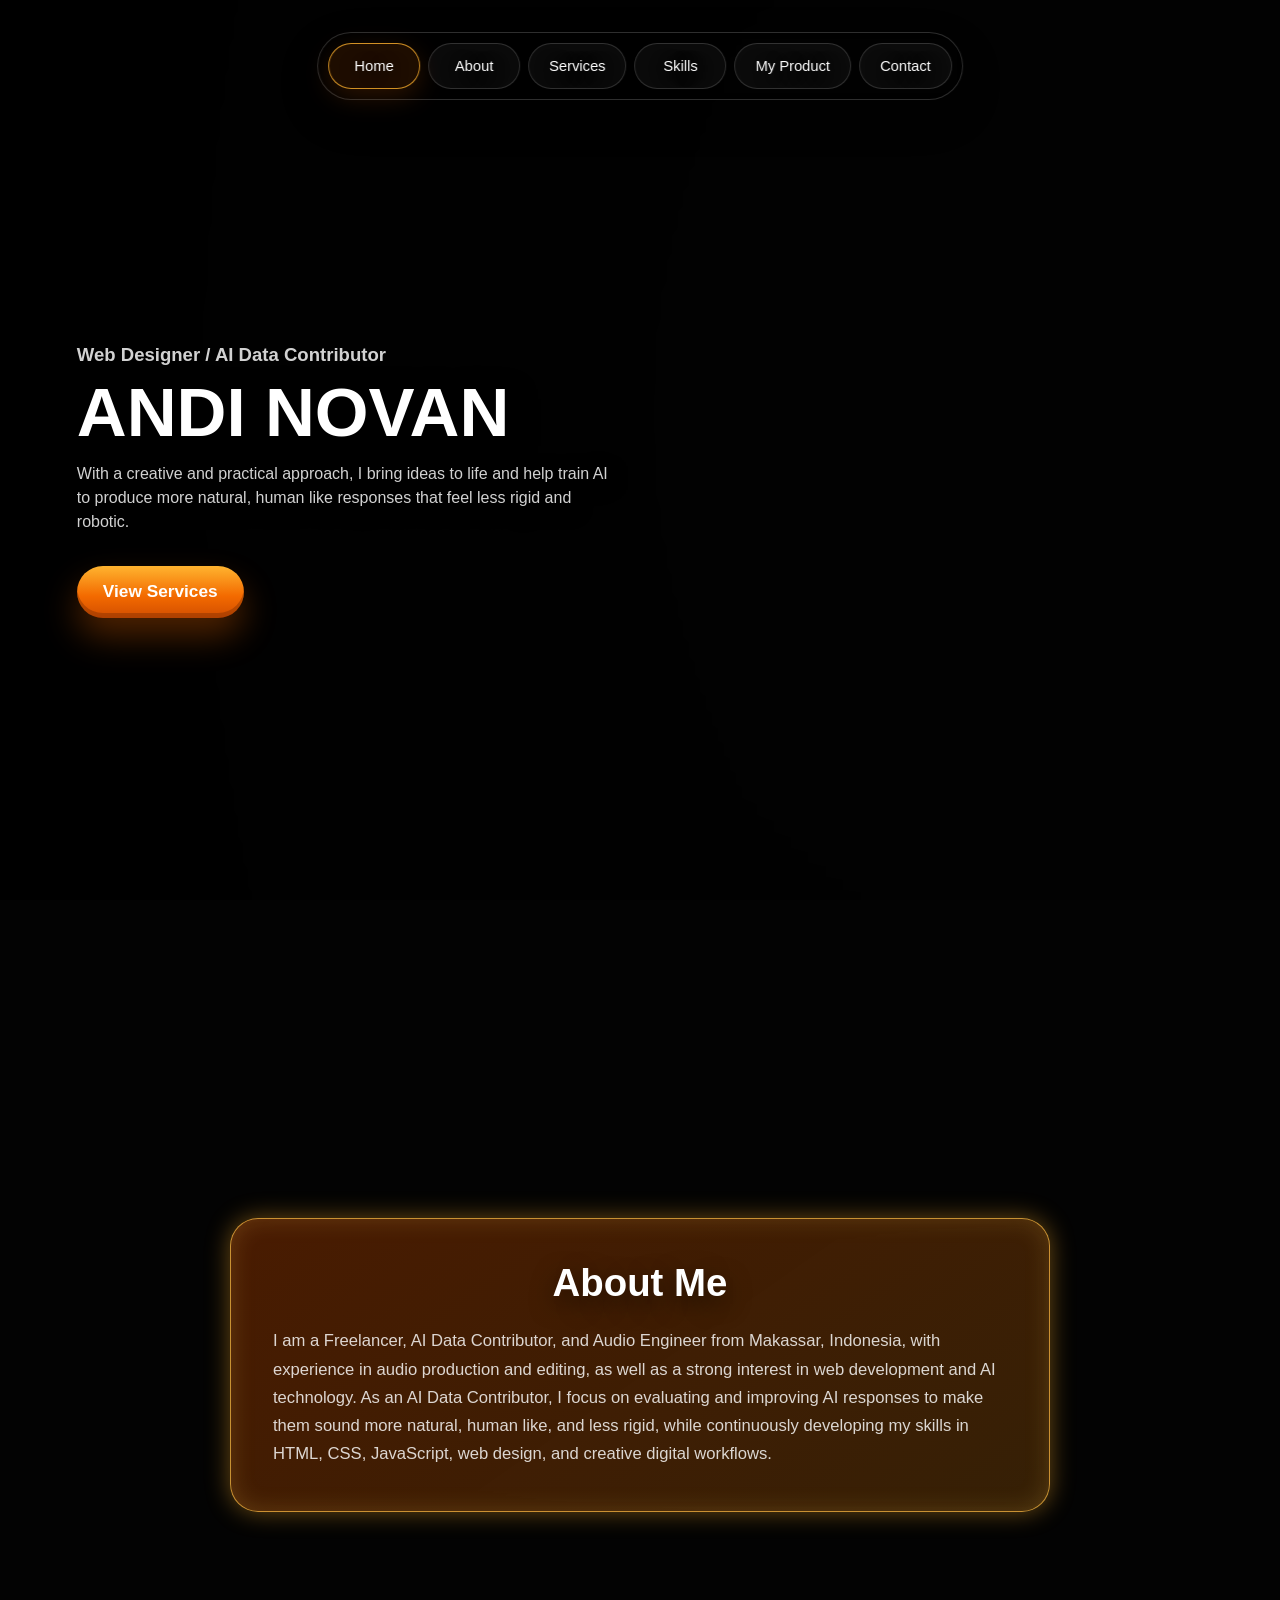
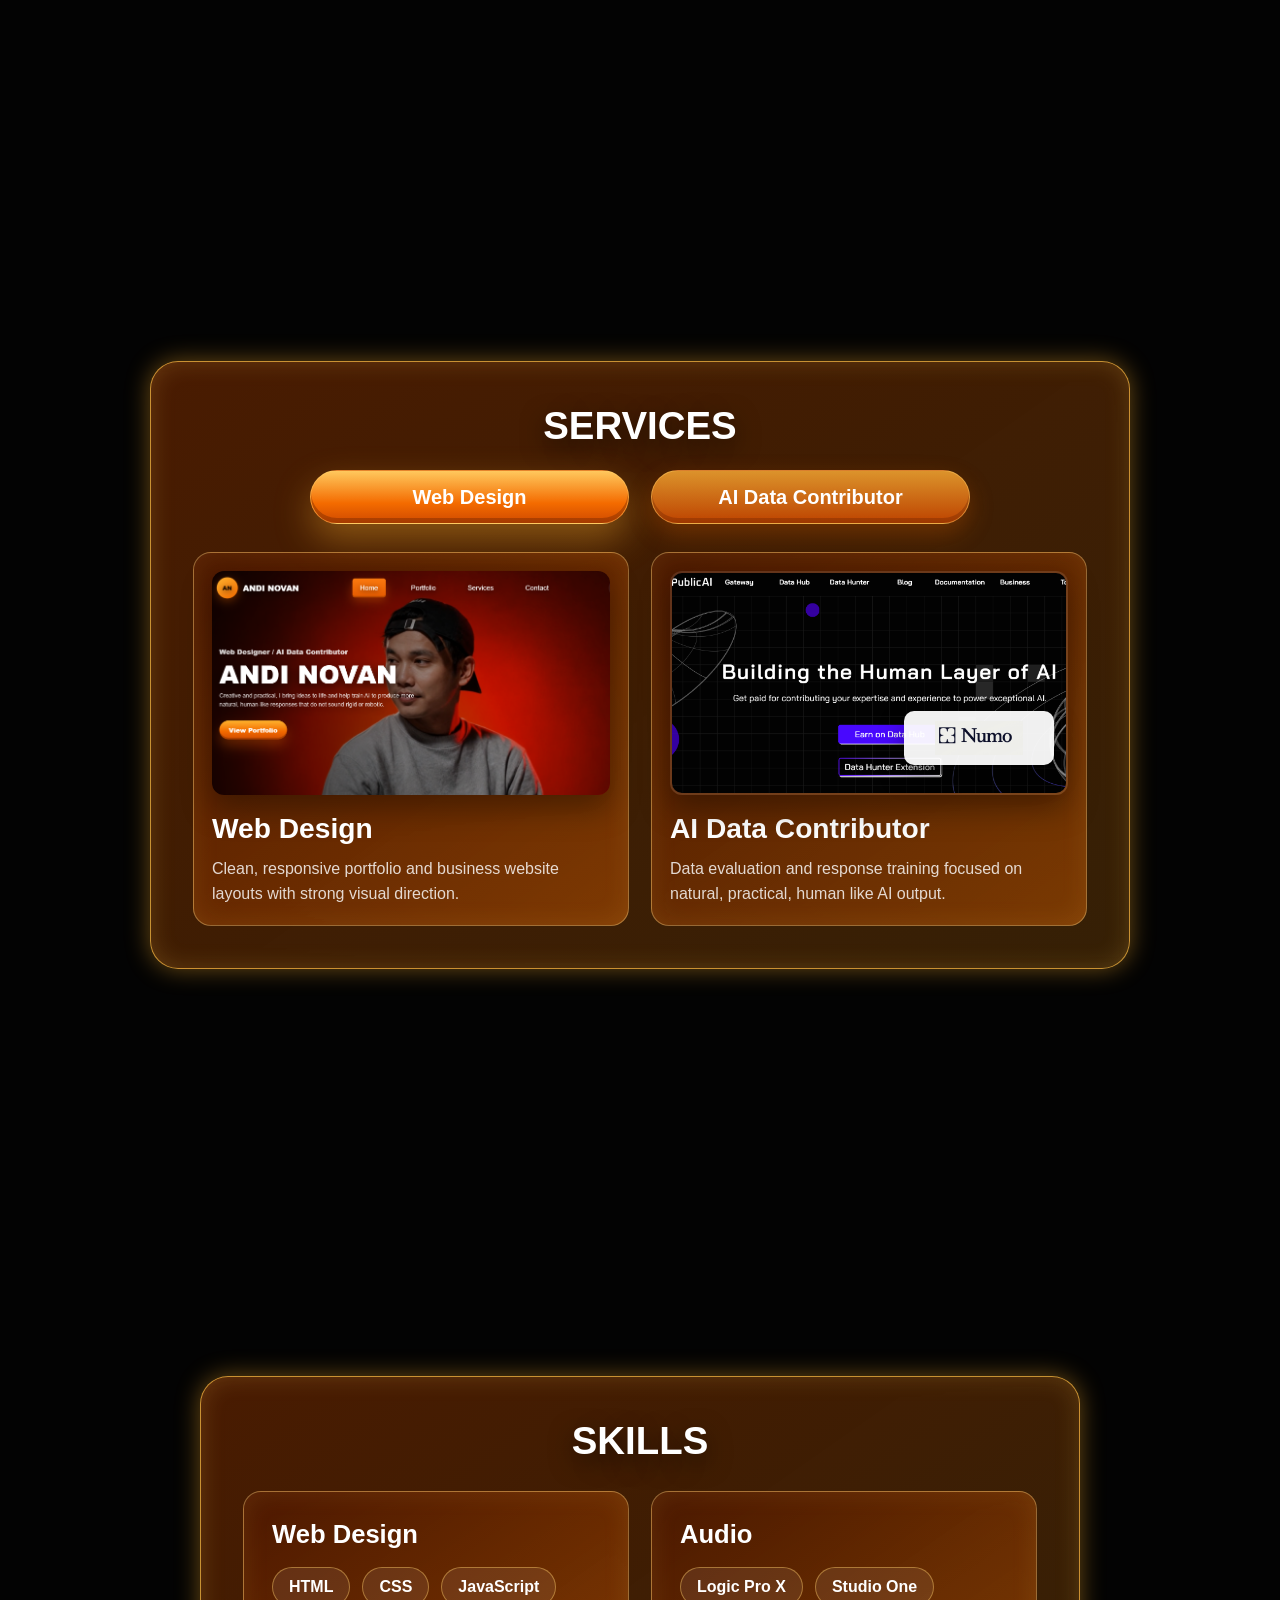
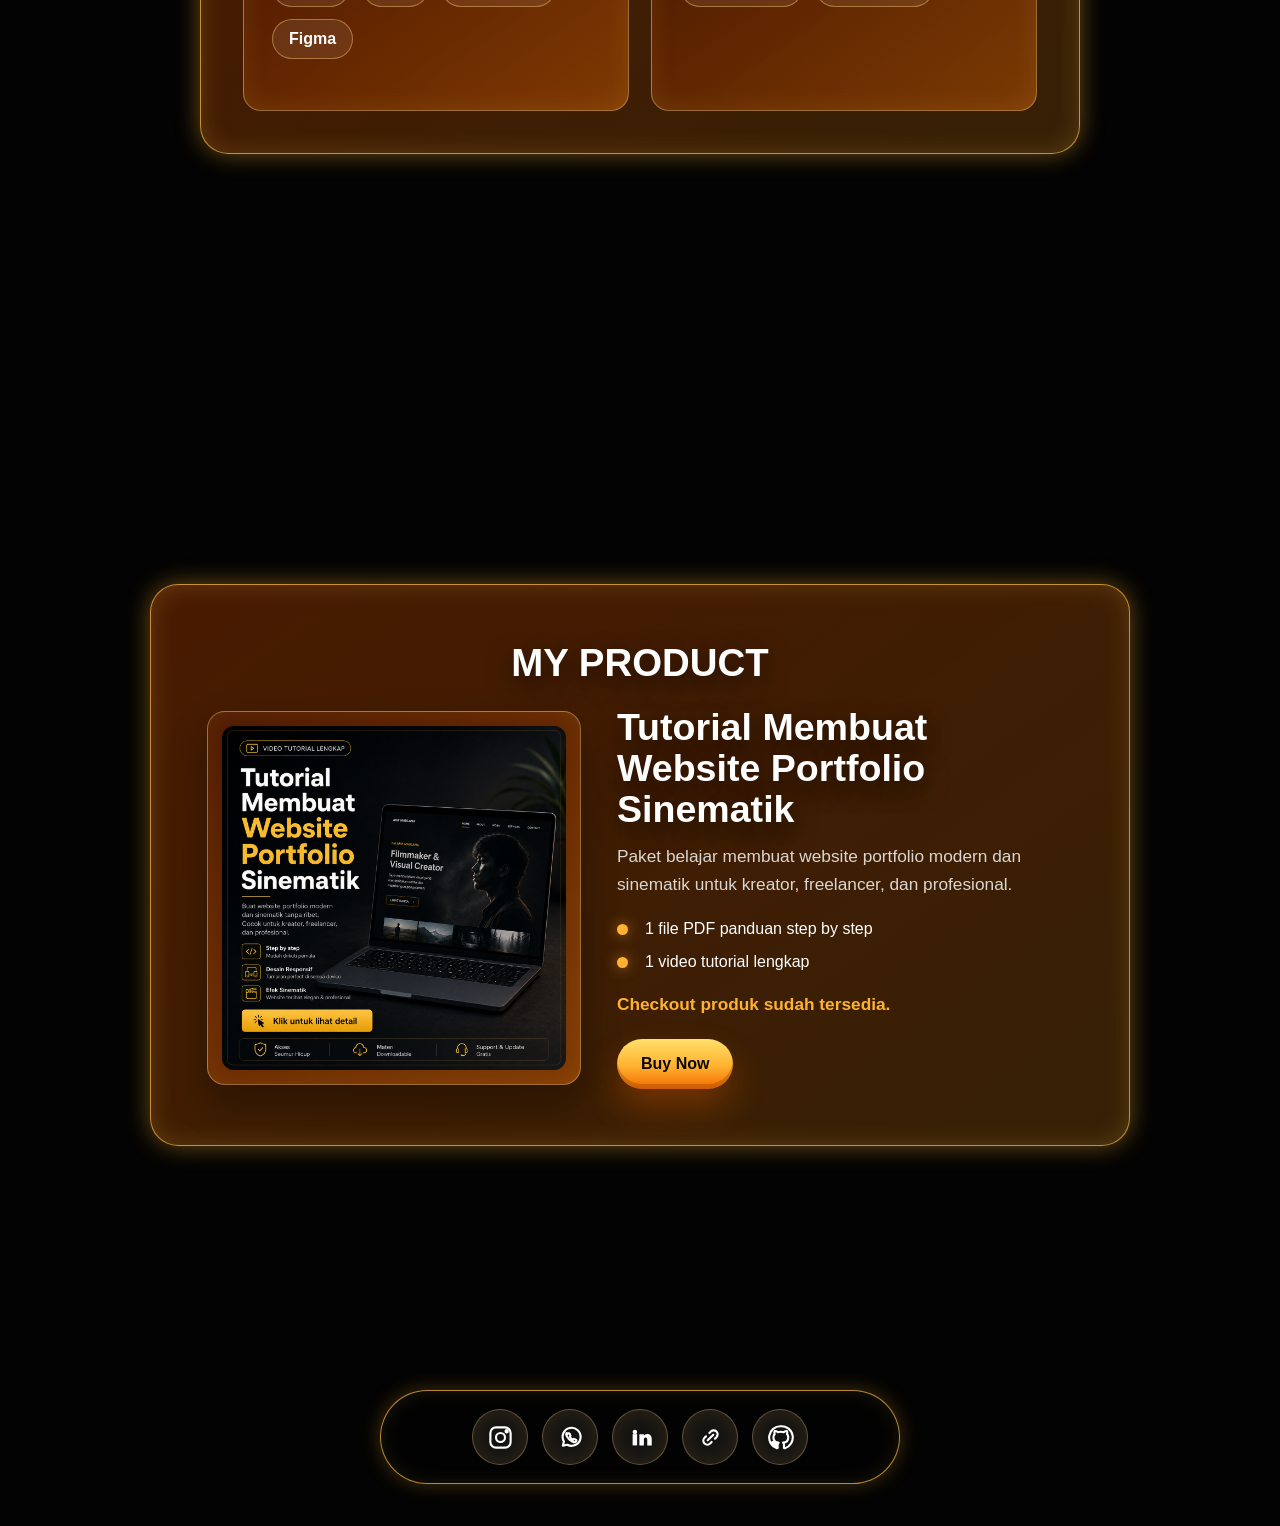
==== commit 40882a22: "Add product buy now button" ====
--- a/Porto web/Index.html
+++ b/Porto web/Index.html
@@ -164,7 +164,15 @@
               <li>1 video tutorial lengkap</li>
             </ul>
 
-            <p class="product-delivery">Produk belum tersedia untuk checkout.</p>
+            <p class="product-delivery">Checkout produk sudah tersedia.</p>
+            <a
+              class="product-cta"
+              href="http://lynk.id/opanktrihardiwi/6j9wooxwmj4r/checkout"
+              target="_blank"
+              rel="noopener"
+            >
+              Buy Now
+            </a>
           </div>
         </article>
       </div>
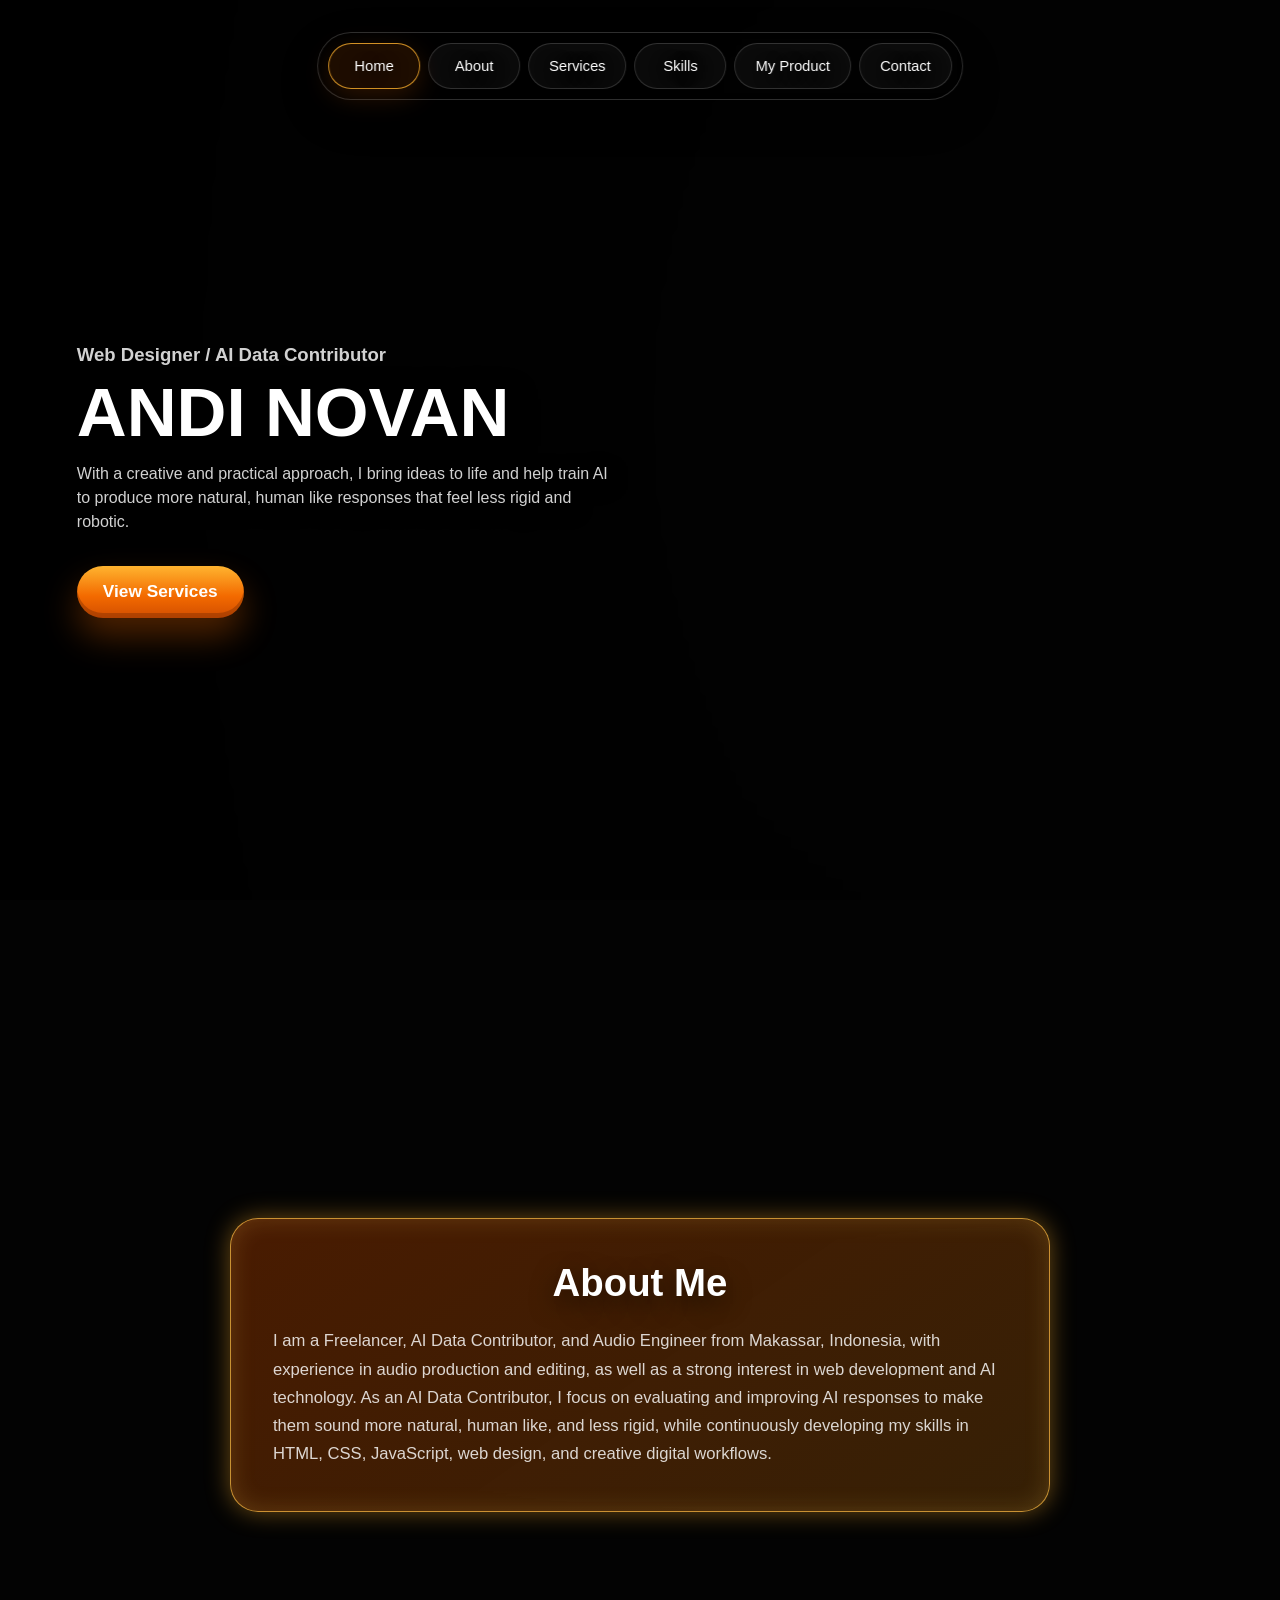
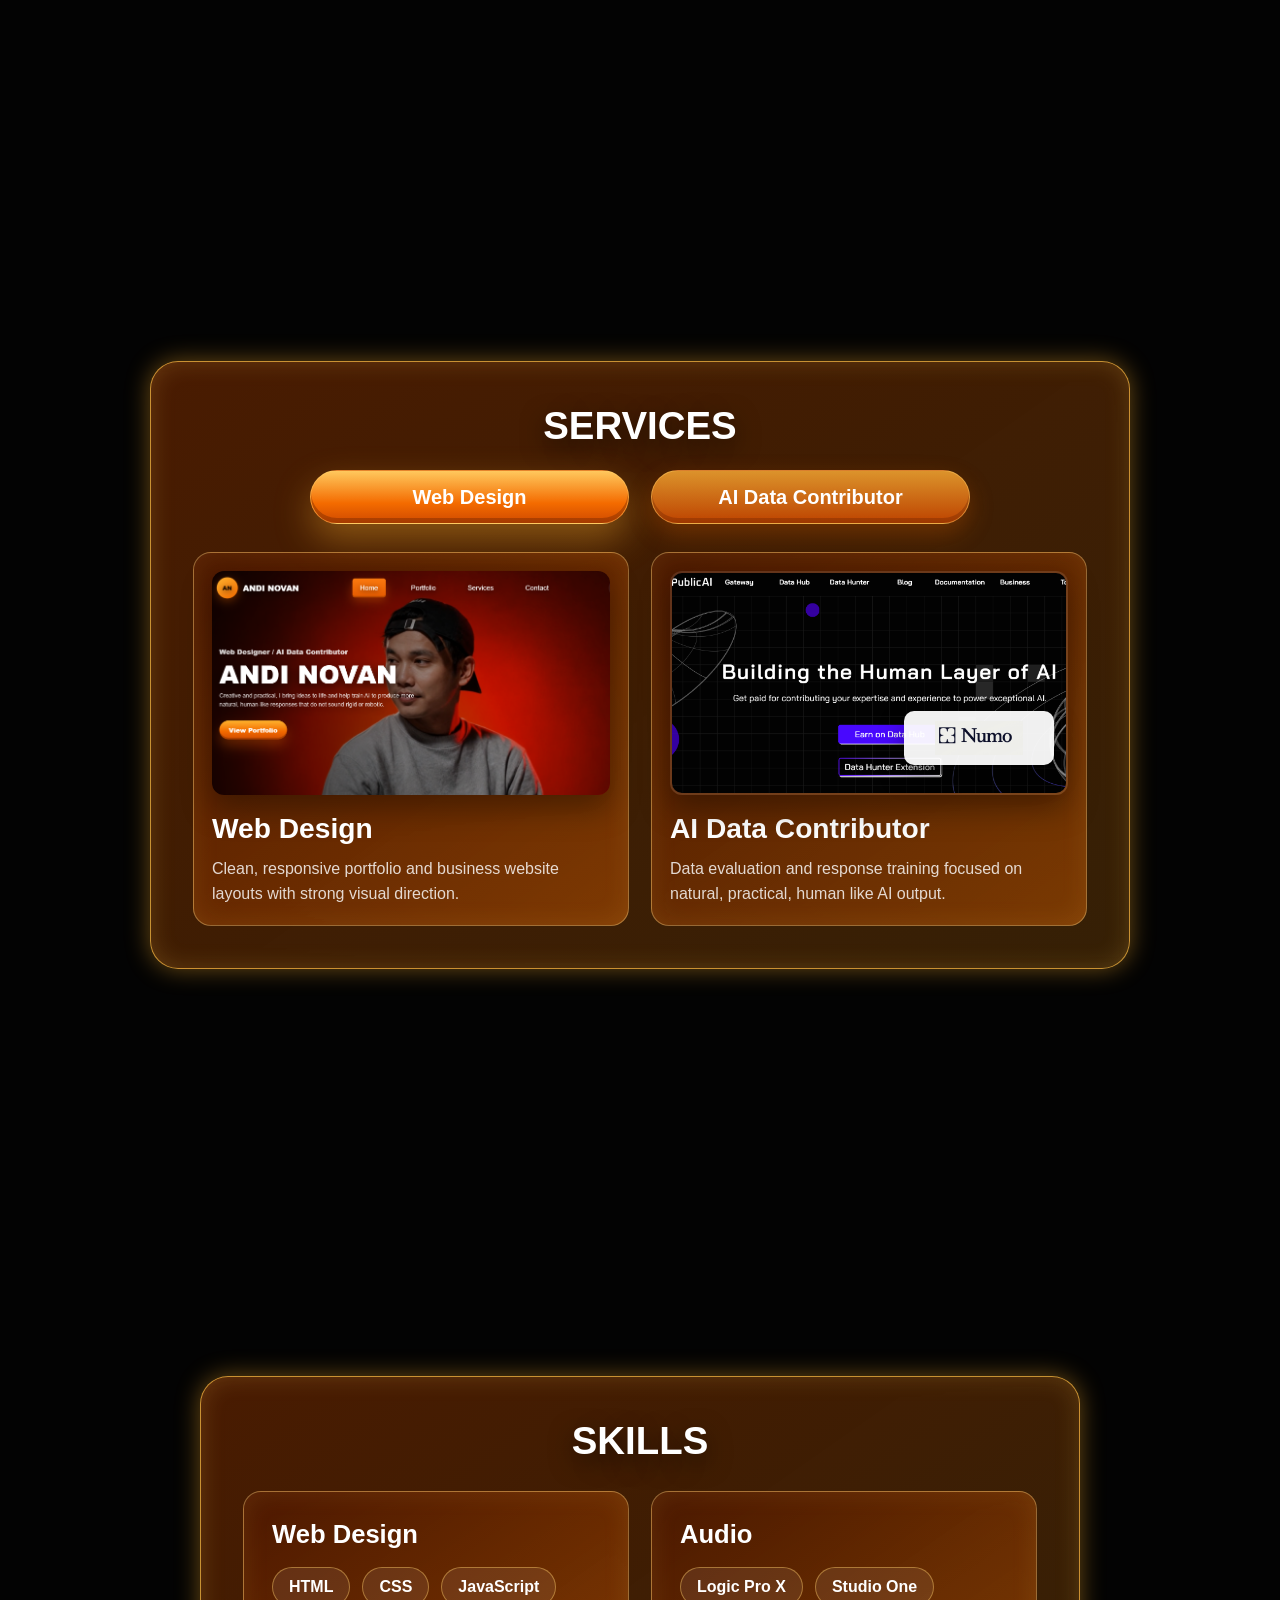
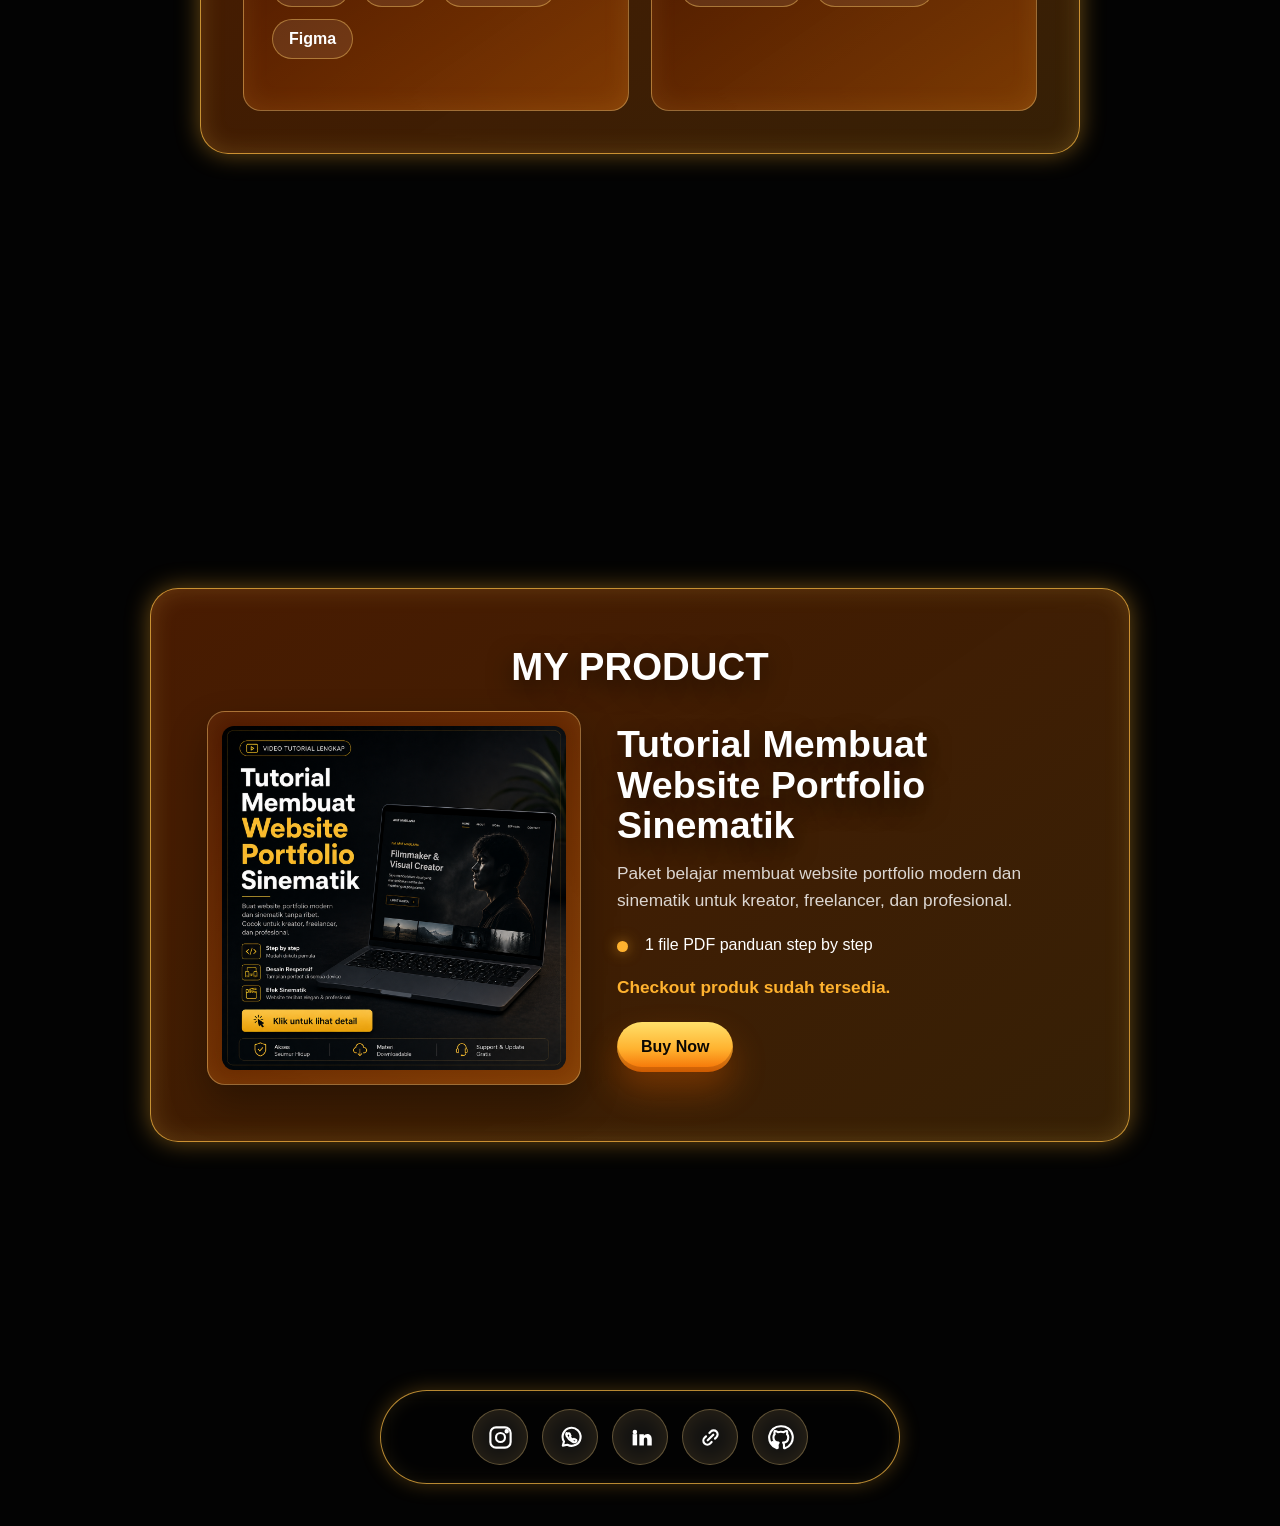
==== commit 872692e6: "Remove product video tutorial note" ====
--- a/Porto web/Index.html
+++ b/Porto web/Index.html
@@ -161,7 +161,6 @@
 
             <ul class="product-includes">
               <li>1 file PDF panduan step by step</li>
-              <li>1 video tutorial lengkap</li>
             </ul>
 
             <p class="product-delivery">Checkout produk sudah tersedia.</p>
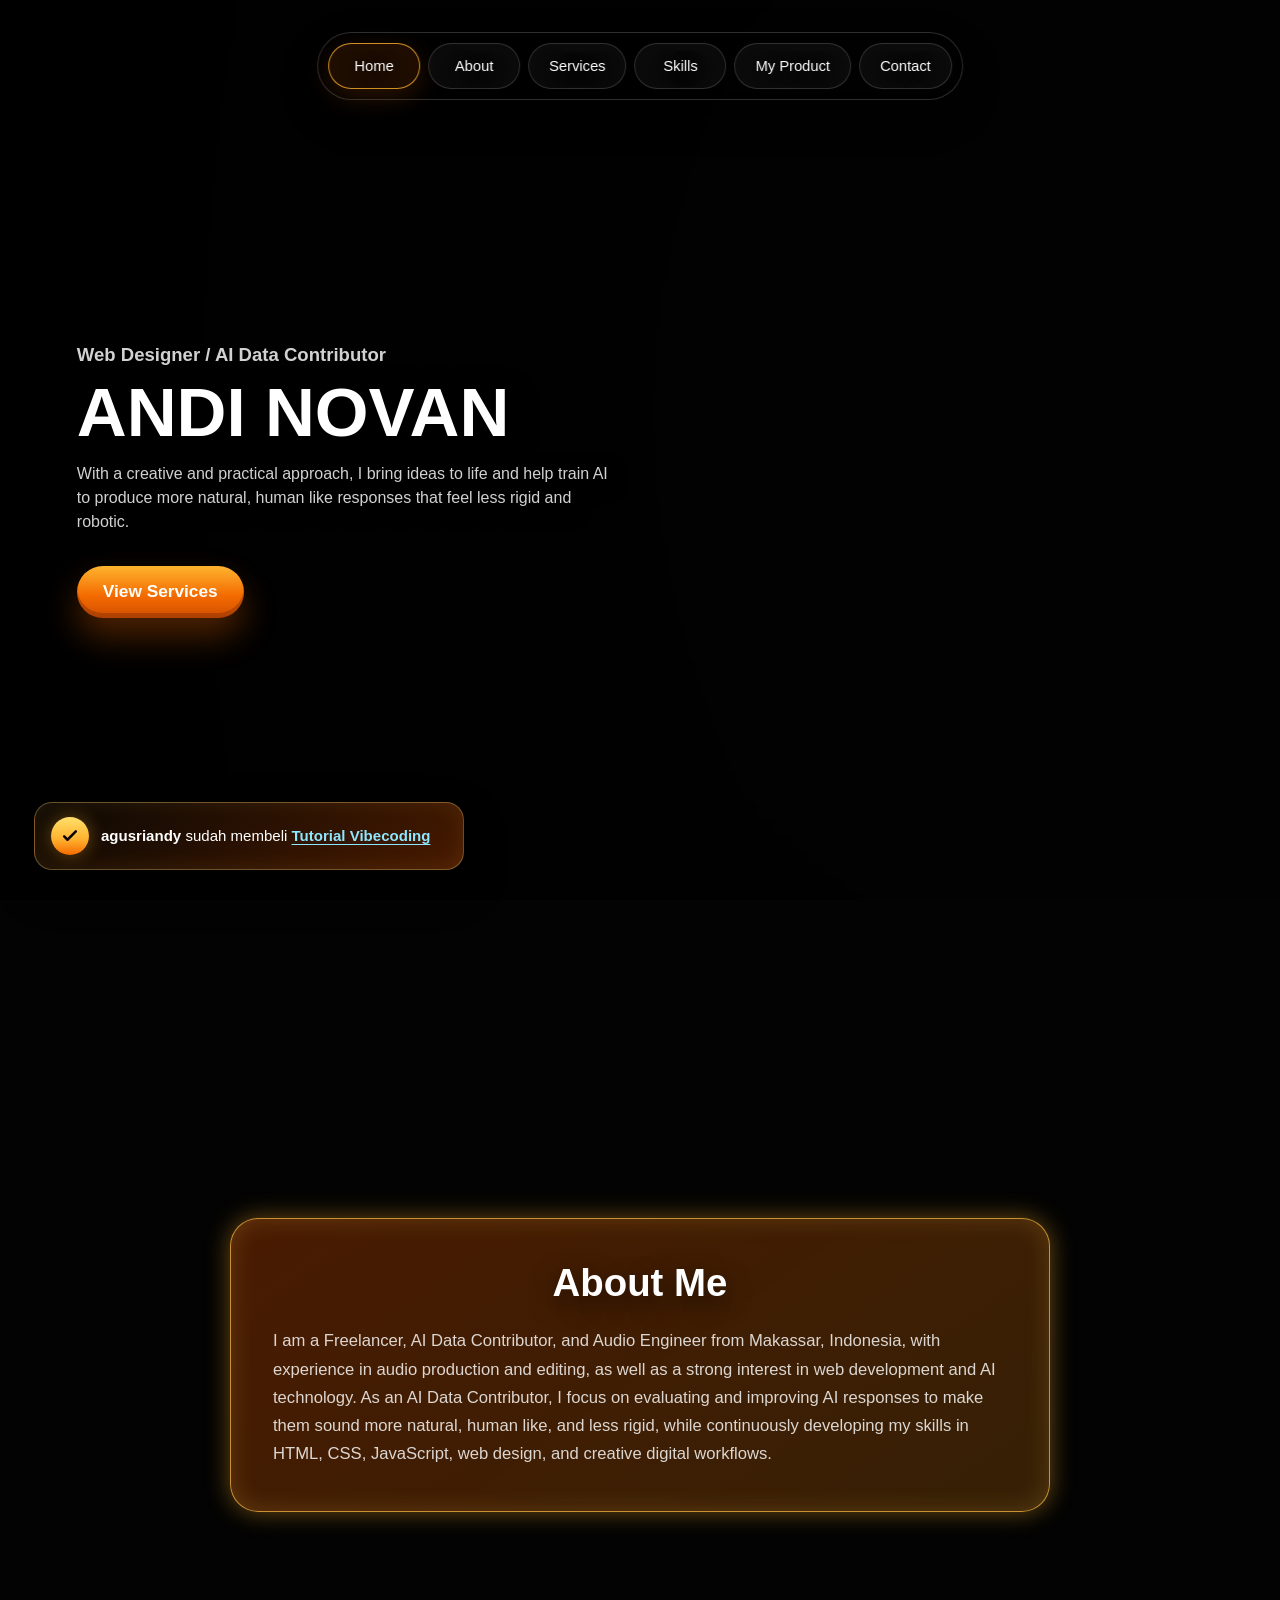
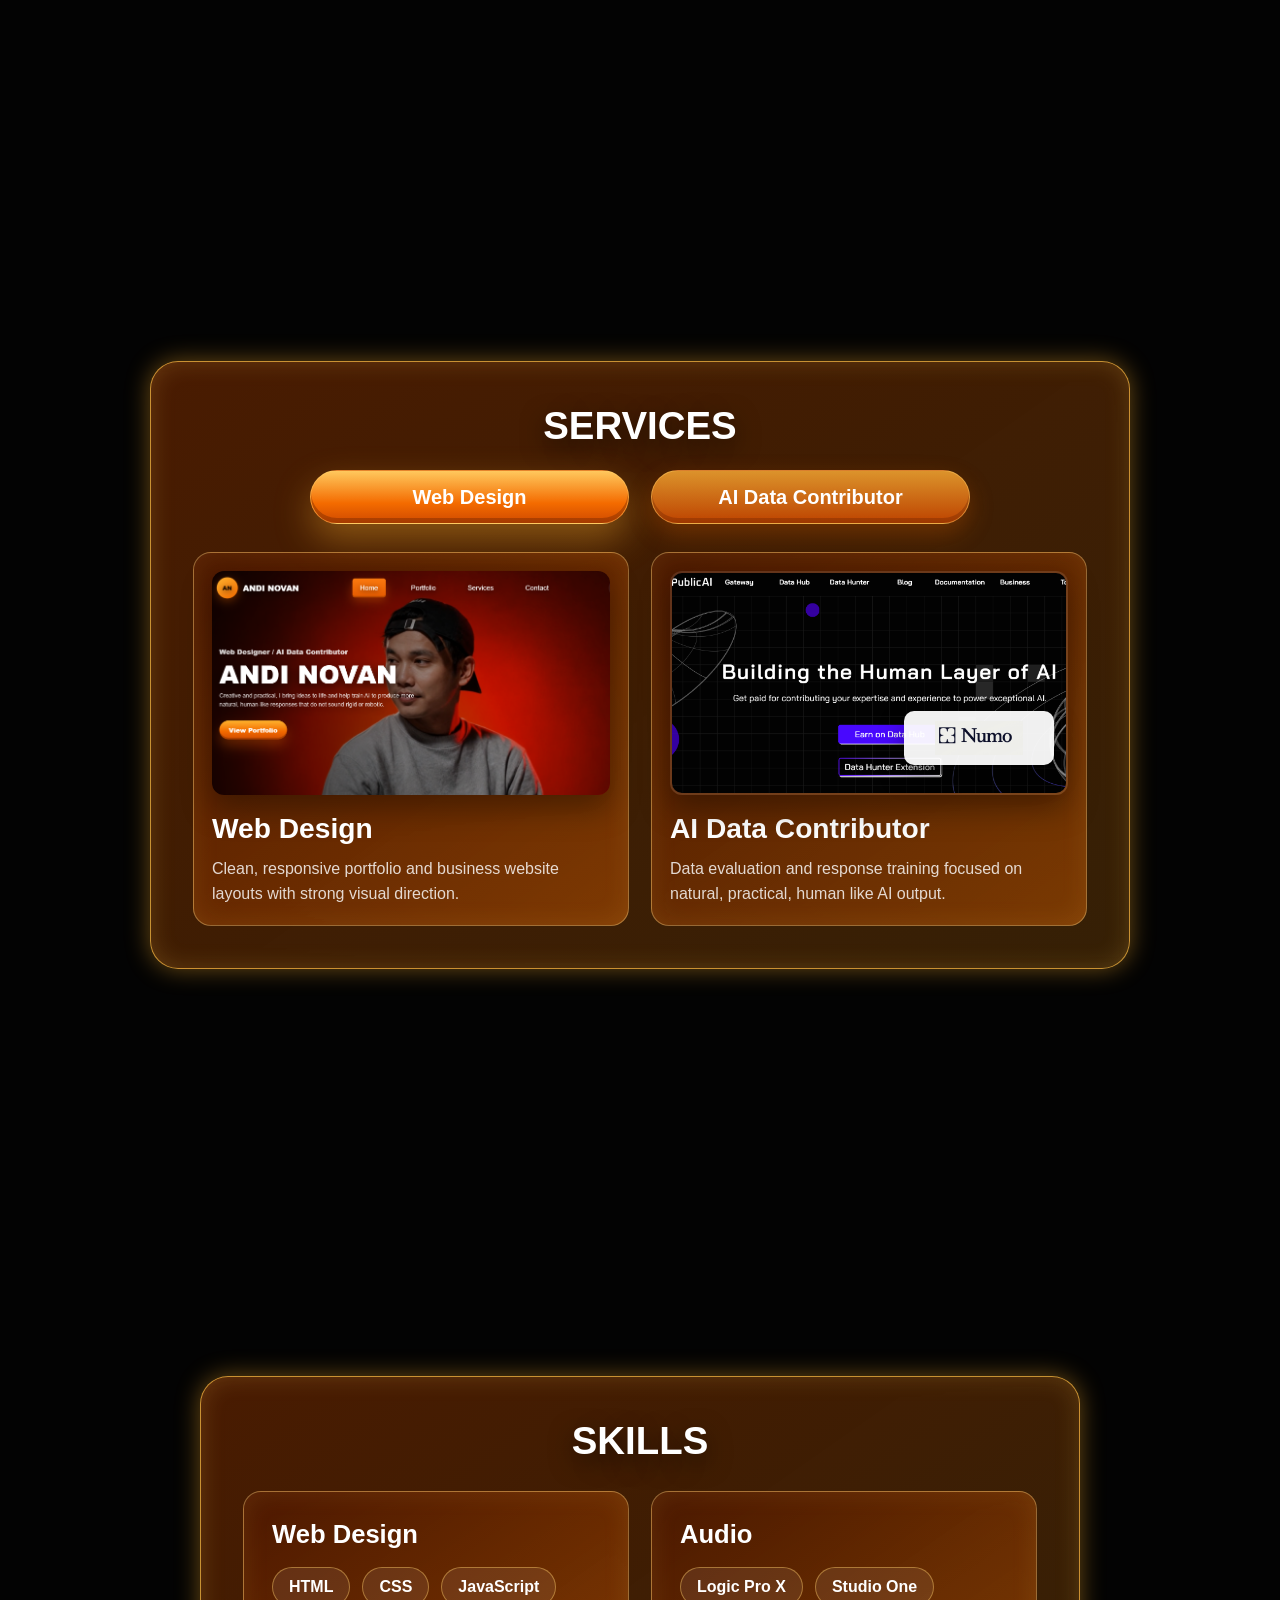
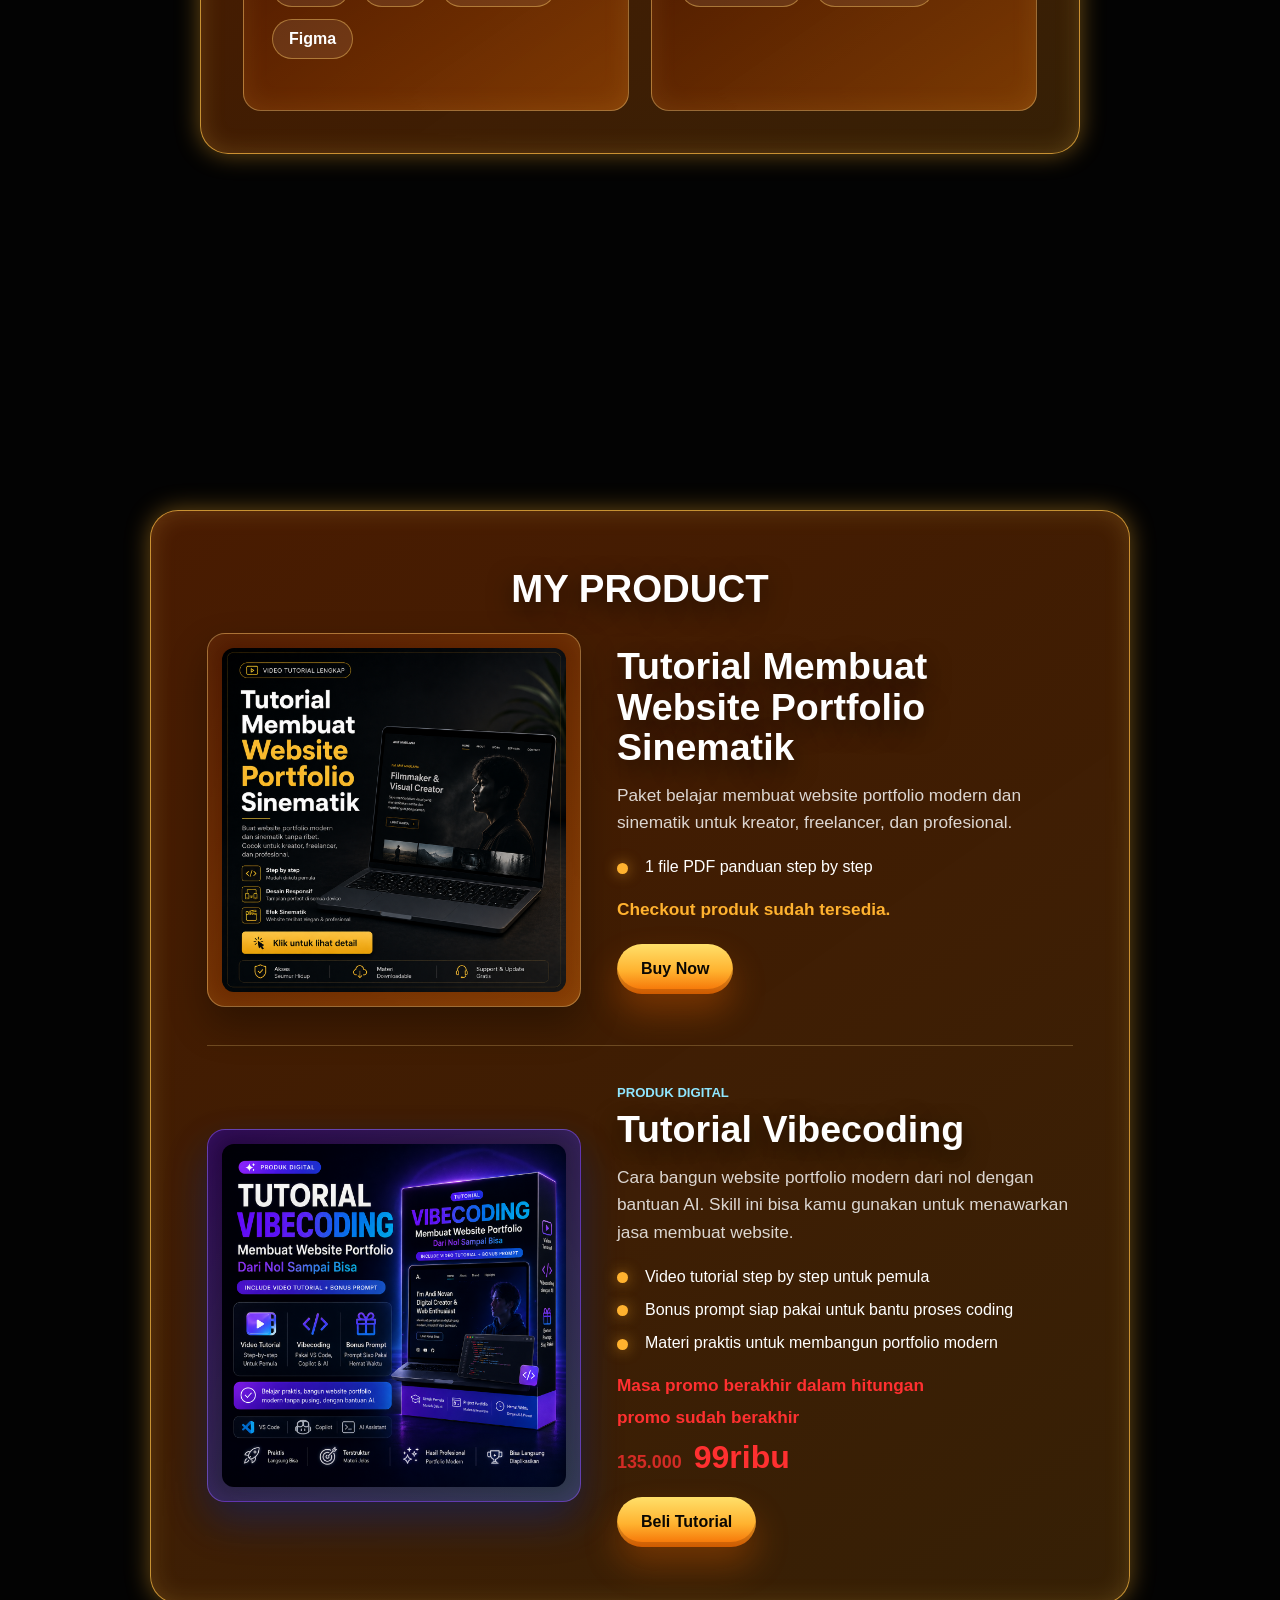
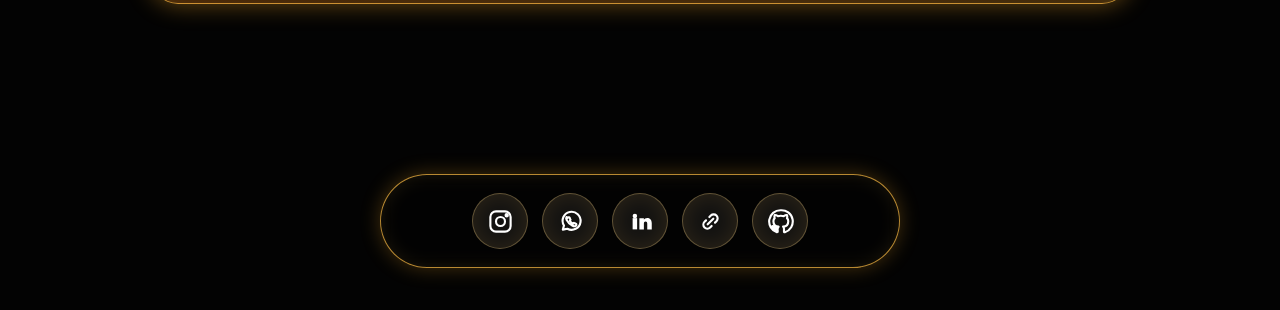
==== commit 0bfbbdf7: "Add Vibecoding product promo" ====
--- a/Porto web/Index.html
+++ b/Porto web/Index.html
@@ -143,37 +143,82 @@
       <div class="product-shell">
         <h2>MY PRODUCT</h2>
 
-        <article class="product-card">
-          <div class="product-image-link">
-            <img
-              src="assets/images/portfolio-tutorial-product.png"
-              alt="Tutorial Membuat Website Portfolio Sinematik"
-              class="product-image"
-            />
-          </div>
-
-          <div class="product-copy">
-            <h3>Tutorial Membuat Website Portfolio Sinematik</h3>
-            <p>
-              Paket belajar membuat website portfolio modern dan sinematik
-              untuk kreator, freelancer, dan profesional.
-            </p>
-
-            <ul class="product-includes">
-              <li>1 file PDF panduan step by step</li>
-            </ul>
-
-            <p class="product-delivery">Checkout produk sudah tersedia.</p>
-            <a
-              class="product-cta"
-              href="http://lynk.id/opanktrihardiwi/6j9wooxwmj4r/checkout"
-              target="_blank"
-              rel="noopener"
-            >
-              Buy Now
-            </a>
-          </div>
-        </article>
+        <div class="product-list">
+          <article class="product-card">
+            <div class="product-image-link">
+              <img
+                src="assets/images/portfolio-tutorial-product.png"
+                alt="Tutorial Membuat Website Portfolio Sinematik"
+                class="product-image"
+              />
+            </div>
+
+            <div class="product-copy">
+              <h3>Tutorial Membuat Website Portfolio Sinematik</h3>
+              <p>
+                Paket belajar membuat website portfolio modern dan sinematik
+                untuk kreator, freelancer, dan profesional.
+              </p>
+
+              <ul class="product-includes">
+                <li>1 file PDF panduan step by step</li>
+              </ul>
+
+              <p class="product-delivery">Checkout produk sudah tersedia.</p>
+              <a
+                class="product-cta"
+                href="http://lynk.id/opanktrihardiwi/6j9wooxwmj4r/checkout"
+                target="_blank"
+                rel="noopener"
+              >
+                Buy Now
+              </a>
+            </div>
+          </article>
+
+          <article class="product-card product-card-featured">
+            <div class="product-image-link product-image-featured">
+              <img
+                src="assets/images/tutorial-vibecoding-product.png"
+                alt="Tutorial Vibecoding Membuat Website Portfolio"
+                class="product-image"
+              />
+            </div>
+
+            <div class="product-copy">
+              <p class="product-kicker">Produk Digital</p>
+              <h3>Tutorial Vibecoding</h3>
+              <p>
+                Cara bangun website portfolio modern dari nol dengan bantuan AI.
+                Skill ini bisa kamu gunakan untuk menawarkan jasa membuat
+                website.
+              </p>
+
+              <ul class="product-includes">
+                <li>Video tutorial step by step untuk pemula</li>
+                <li>Bonus prompt siap pakai untuk bantu proses coding</li>
+                <li>Materi praktis untuk membangun portfolio modern</li>
+              </ul>
+
+              <p class="product-delivery product-promo">
+                <span>Masa promo berakhir dalam hitungan</span>
+                <strong data-promo-countdown>7 hari 00 jam 00 menit 00 detik</strong>
+              </p>
+              <p class="product-price" aria-label="Harga promo Tutorial Vibecoding">
+                <del>135.000</del>
+                <strong>99ribu</strong>
+              </p>
+              <a
+                class="product-cta"
+                href="http://lynk.id/opanktrihardiwi/v7qno9m17l5o"
+                target="_blank"
+                rel="noopener"
+              >
+                Beli Tutorial
+              </a>
+            </div>
+          </article>
+        </div>
       </div>
     </section>
 
@@ -251,6 +296,21 @@
       </div>
     </section>
 
+    <div class="purchase-toast" data-purchase-toast>
+      <span class="purchase-toast-icon" aria-hidden="true">
+        <svg viewBox="0 0 24 24" focusable="false">
+          <path d="M5 12.5l4 4L19 6.5"></path>
+        </svg>
+      </span>
+      <span>
+        <strong data-purchase-name>agusriandy</strong>
+        <span>sudah membeli</span>
+        <a href="http://lynk.id/opanktrihardiwi/v7qno9m17l5o" target="_blank" rel="noopener">
+          Tutorial Vibecoding
+        </a>
+      </span>
+    </div>
+
     <script>
       const menuToggle = document.querySelector(".menu-toggle");
       const navLinks = document.querySelector(".nav-links");
@@ -269,6 +329,53 @@
           link.addEventListener("click", () => setMenuOpen(false));
         });
       }
+
+      const purchaseToast = document.querySelector("[data-purchase-toast]");
+      const purchaseName = document.querySelector("[data-purchase-name]");
+      const purchaseNames = ["agusriandy", "ilhamgunz", "fikaaaaf", "justivan", "khairul"];
+      const promoCountdown = document.querySelector("[data-promo-countdown]");
+      const promoEndsAt = new Date("2026-07-14T12:45:59+08:00").getTime();
+
+      if (promoCountdown) {
+        const formatTwoDigits = (value) => String(value).padStart(2, "0");
+
+        const updatePromoCountdown = () => {
+          const distance = promoEndsAt - Date.now();
+
+          if (distance <= 0) {
+            promoCountdown.textContent = "promo sudah berakhir";
+            return;
+          }
+
+          const days = Math.floor(distance / 86400000);
+          const hours = Math.floor((distance % 86400000) / 3600000);
+          const minutes = Math.floor((distance % 3600000) / 60000);
+          const seconds = Math.floor((distance % 60000) / 1000);
+
+          promoCountdown.textContent = `${days} hari ${formatTwoDigits(hours)} jam ${formatTwoDigits(minutes)} menit ${formatTwoDigits(seconds)} detik`;
+        };
+
+        updatePromoCountdown();
+        window.setInterval(updatePromoCountdown, 1000);
+      }
+
+      if (purchaseToast && purchaseName) {
+        let purchaseIndex = 0;
+        let toastTimer;
+
+        const showPurchaseToast = () => {
+          purchaseName.textContent = purchaseNames[purchaseIndex];
+          purchaseIndex = (purchaseIndex + 1) % purchaseNames.length;
+          purchaseToast.classList.add("is-visible");
+          window.clearTimeout(toastTimer);
+          toastTimer = window.setTimeout(() => {
+            purchaseToast.classList.remove("is-visible");
+          }, 4200);
+        };
+
+        window.setTimeout(showPurchaseToast, 1200);
+        window.setInterval(showPurchaseToast, 6200);
+      }
     </script>
   </body>
 </html>
--- a/Porto web/style.css
+++ b/Porto web/style.css
@@ -497,12 +497,22 @@
   text-shadow: 0 8px 24px rgba(0, 0, 0, 0.58);
 }
 
+.product-list {
+  display: grid;
+  gap: clamp(24px, 4vw, 38px);
+}
+
 .product-card {
   display: grid;
   grid-template-columns: minmax(260px, 0.82fr) minmax(280px, 1fr);
   gap: clamp(20px, 4vw, 36px);
   align-items: center;
   text-align: left;
+}
+
+.product-card + .product-card {
+  padding-top: clamp(24px, 4vw, 38px);
+  border-top: 1px solid rgba(255, 215, 128, 0.24);
 }
 
 .product-image-link {
@@ -520,6 +530,15 @@
     0 18px 38px rgba(0, 0, 0, 0.32);
 }
 
+.product-image-featured {
+  border-color: rgba(141, 86, 255, 0.58);
+  background: linear-gradient(145deg, rgba(30, 0, 78, 0.82), rgba(0, 132, 255, 0.26));
+  box-shadow:
+    inset 0 0 28px rgba(144, 82, 255, 0.2),
+    0 20px 44px rgba(16, 77, 255, 0.24),
+    0 16px 34px rgba(0, 0, 0, 0.32);
+}
+
 .product-image {
   display: block;
   width: 100%;
@@ -539,6 +558,15 @@
   font-size: clamp(1.5rem, 3vw, 2.35rem);
   line-height: 1.08;
   text-shadow: 0 8px 24px rgba(0, 0, 0, 0.58);
+}
+
+.product-kicker {
+  margin-bottom: 8px;
+  color: #8fe6ff !important;
+  font-size: 0.82rem !important;
+  font-weight: 900;
+  line-height: 1.3 !important;
+  text-transform: uppercase;
 }
 
 .product-copy p,
@@ -584,6 +612,43 @@
   font-weight: 800;
 }
 
+.product-promo {
+  display: grid;
+  gap: 4px;
+  color: #ff3030 !important;
+  font-weight: 900;
+}
+
+.product-promo span,
+.product-promo strong {
+  color: inherit;
+  font-weight: 900;
+}
+
+.product-price {
+  display: flex;
+  flex-wrap: wrap;
+  align-items: baseline;
+  gap: 12px;
+  margin-top: 10px;
+  color: #ff3030 !important;
+  font-weight: 900;
+}
+
+.product-price del {
+  color: rgba(255, 48, 48, 0.78);
+  font-size: clamp(1rem, 1.4vw, 1.18rem);
+  font-weight: 900;
+  text-decoration-thickness: 3px;
+}
+
+.product-price strong {
+  color: #ff3030;
+  font-size: clamp(1.45rem, 2.5vw, 2.1rem);
+  font-weight: 900;
+  line-height: 1;
+}
+
 .product-cta,
 .payment-button,
 .payment-secondary {
@@ -611,6 +676,78 @@
 .payment-button:hover,
 .payment-secondary:hover {
   transform: translateY(-3px);
+}
+
+.purchase-toast {
+  position: fixed;
+  left: clamp(16px, 4vw, 34px);
+  bottom: clamp(16px, 4vw, 30px);
+  z-index: 5;
+  display: grid;
+  grid-template-columns: 38px minmax(0, 1fr);
+  align-items: center;
+  gap: 12px;
+  width: min(calc(100% - 32px), 430px);
+  padding: 14px 16px;
+  border: 1px solid rgba(255, 215, 128, 0.34);
+  border-radius: 18px;
+  color: var(--white);
+  background: linear-gradient(145deg, rgba(12, 9, 5, 0.88), rgba(91, 33, 0, 0.78));
+  box-shadow:
+    0 18px 42px rgba(0, 0, 0, 0.4),
+    inset 0 0 22px rgba(255, 190, 70, 0.1);
+  backdrop-filter: blur(14px);
+  opacity: 0;
+  pointer-events: none;
+  transform: translateY(18px);
+  transition: opacity 0.35s ease, transform 0.35s ease;
+}
+
+.purchase-toast.is-visible {
+  opacity: 1;
+  pointer-events: auto;
+  transform: translateY(0);
+}
+
+.purchase-toast-icon {
+  display: inline-flex;
+  align-items: center;
+  justify-content: center;
+  width: 38px;
+  height: 38px;
+  border-radius: 50%;
+  color: #0a0703;
+  background: linear-gradient(180deg, #ffe06a, #ffb22f 58%, #f46b00);
+  box-shadow: 0 0 18px rgba(255, 178, 47, 0.38);
+  font-weight: 900;
+}
+
+.purchase-toast-icon svg {
+  width: 20px;
+  height: 20px;
+  fill: none;
+  stroke: currentColor;
+  stroke-width: 3;
+  stroke-linecap: round;
+  stroke-linejoin: round;
+}
+
+.purchase-toast strong {
+  color: var(--white);
+}
+
+.purchase-toast > span:last-child {
+  min-width: 0;
+  font-size: 0.94rem;
+  line-height: 1.35;
+}
+
+.purchase-toast a {
+  color: #8fe6ff;
+  font-weight: 900;
+  text-decoration: underline;
+  text-decoration-thickness: 1px;
+  text-underline-offset: 3px;
 }
 
 .payment-page .nav-links a {
@@ -1536,6 +1673,14 @@
     font-size: 0.95rem;
   }
 
+  .product-promo {
+    gap: 3px;
+  }
+
+  .product-price {
+    gap: 10px;
+  }
+
   .product-cta,
   .payment-button,
   .payment-secondary {
@@ -1544,6 +1689,25 @@
     margin-top: 14px;
   }
 
+  .purchase-toast {
+    left: 12px;
+    right: 12px;
+    bottom: 12px;
+    grid-template-columns: 34px minmax(0, 1fr);
+    width: auto;
+    padding: 12px;
+    border-radius: 14px;
+  }
+
+  .purchase-toast-icon {
+    width: 34px;
+    height: 34px;
+  }
+
+  .purchase-toast > span:last-child {
+    font-size: 0.86rem;
+  }
+
   .payment-main {
     width: calc(100% - 24px);
     min-height: 100svh;
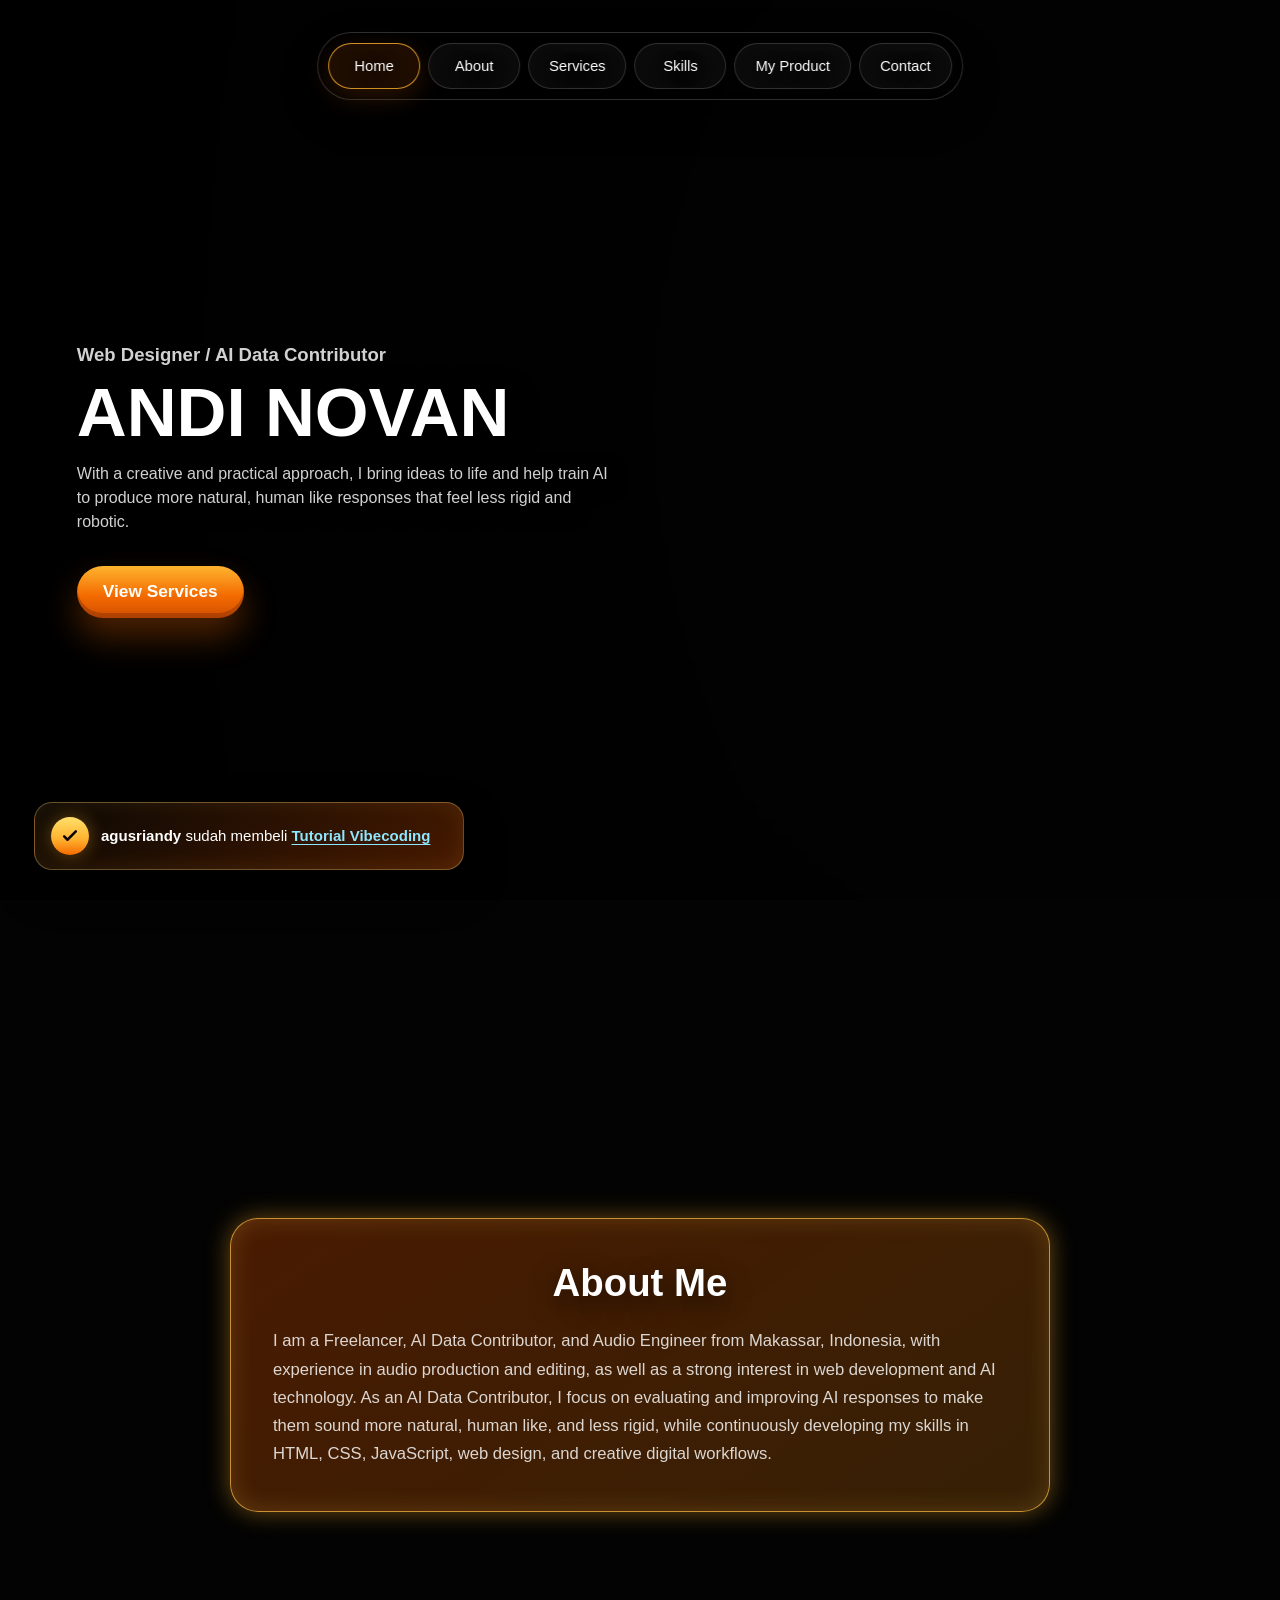
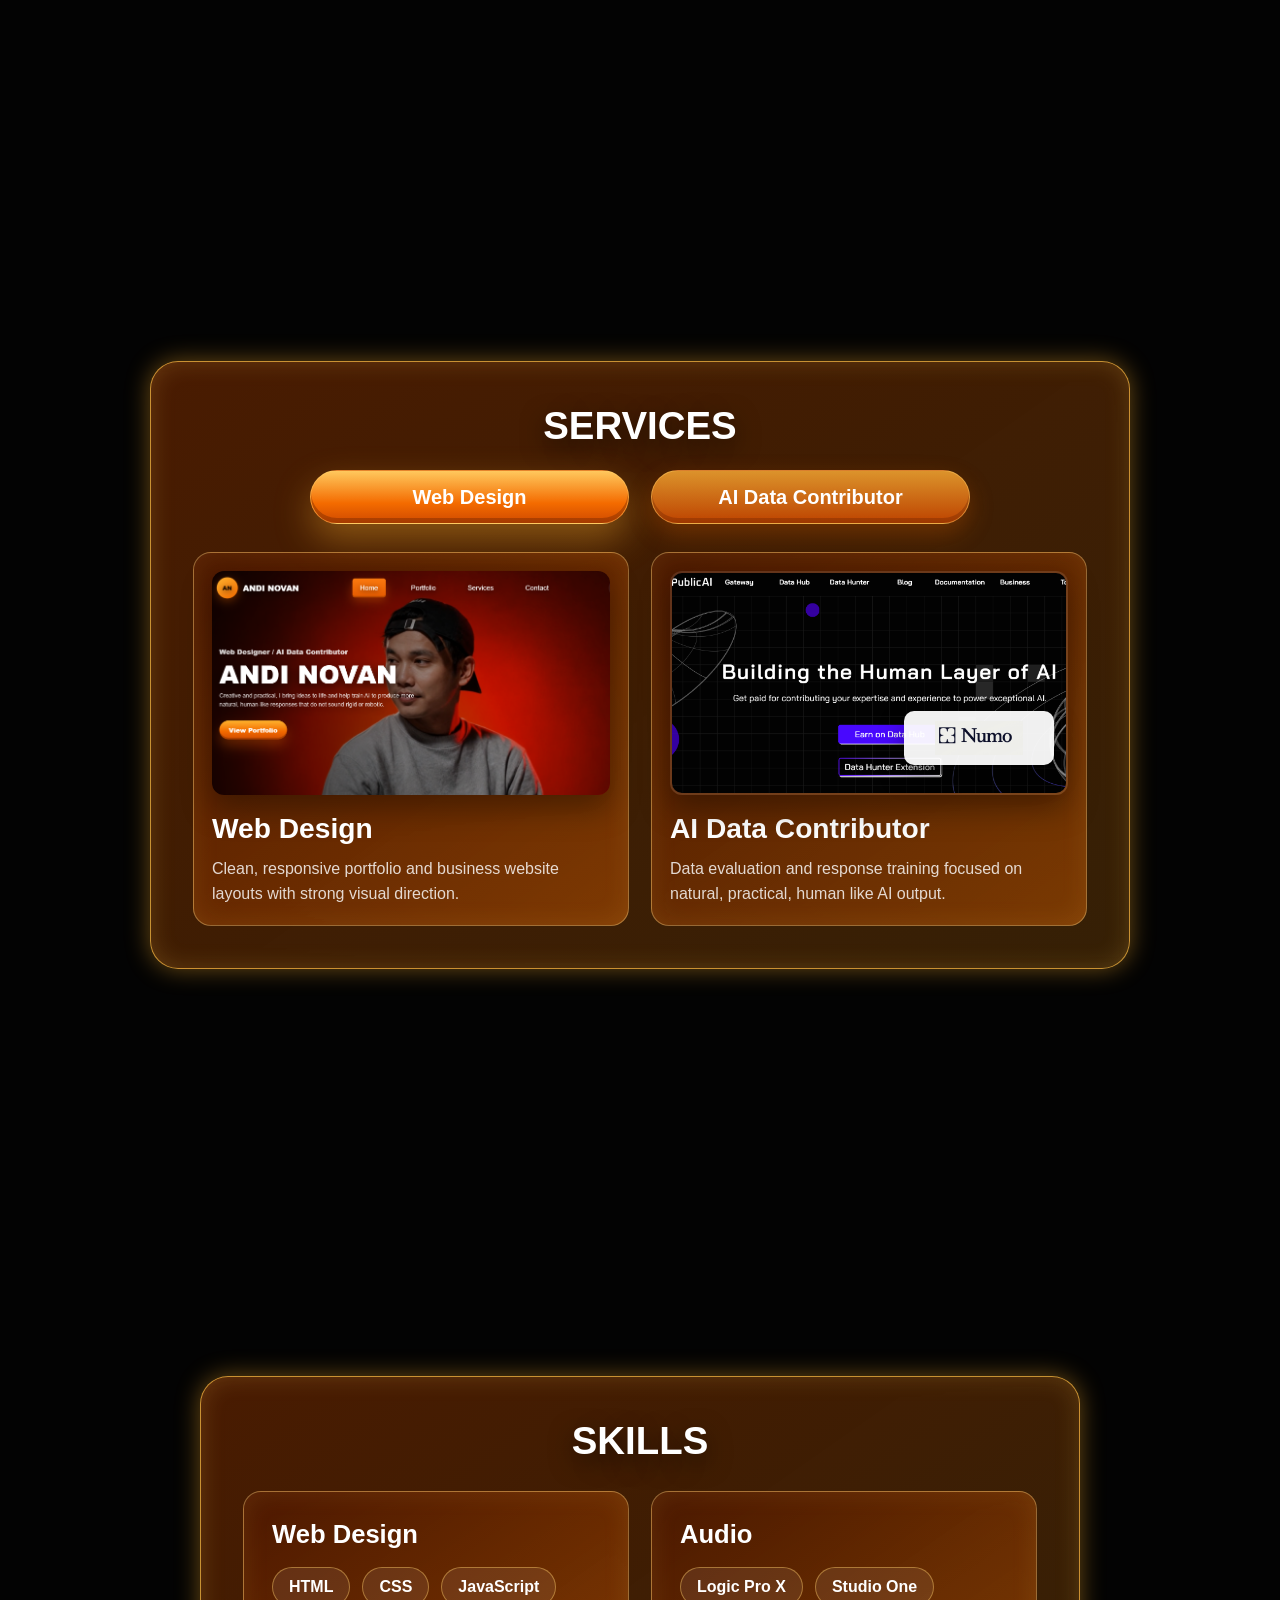
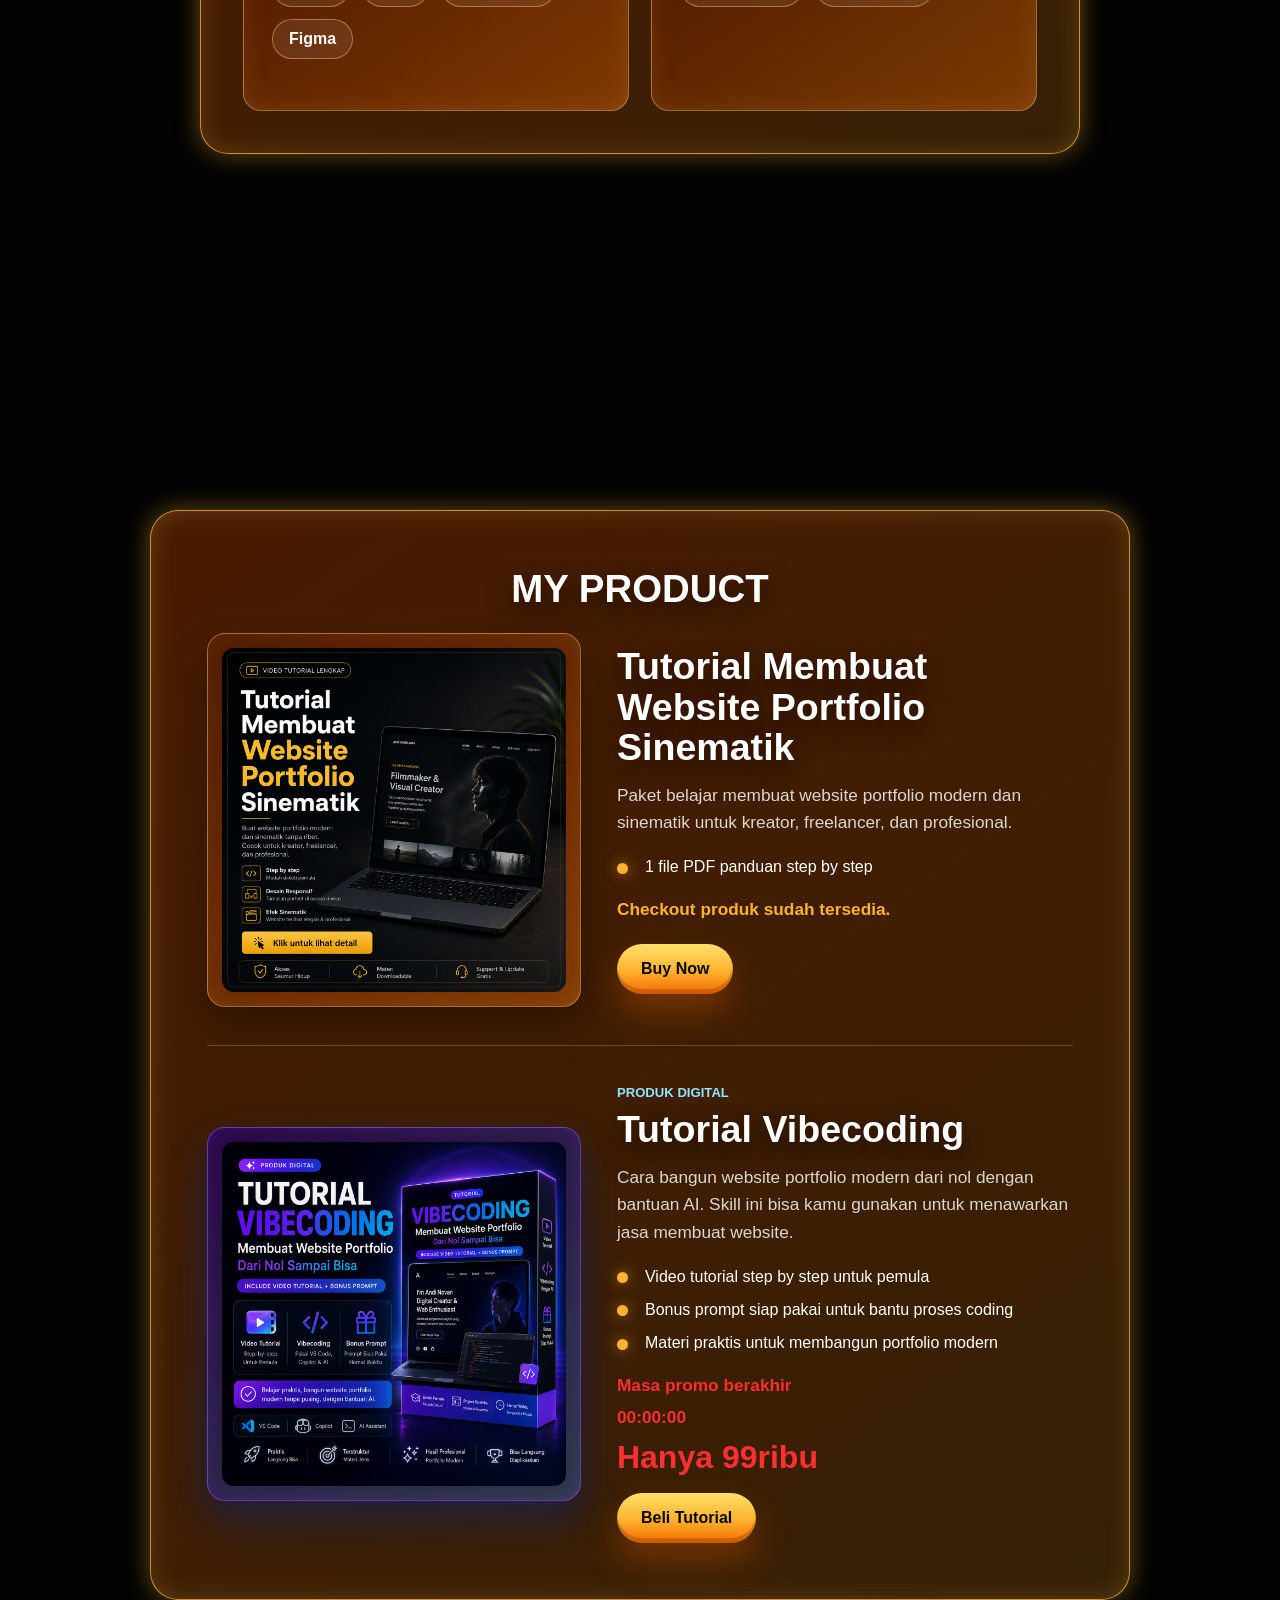
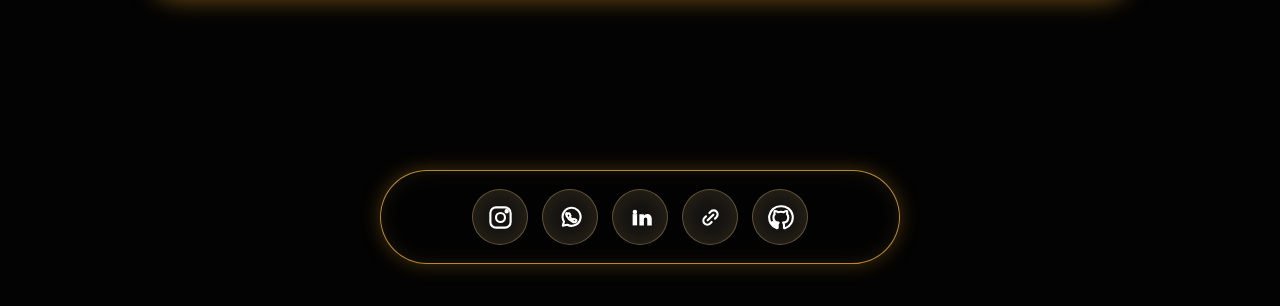
==== commit 9fc38894: "Update promo countdown copy" ====
--- a/Porto web/Index.html
+++ b/Porto web/Index.html
@@ -201,12 +201,11 @@
               </ul>
 
               <p class="product-delivery product-promo">
-                <span>Masa promo berakhir dalam hitungan</span>
-                <strong data-promo-countdown>7 hari 00 jam 00 menit 00 detik</strong>
+                <span>Masa promo berakhir</span>
+                <strong data-promo-countdown>23:54:00</strong>
               </p>
               <p class="product-price" aria-label="Harga promo Tutorial Vibecoding">
-                <del>135.000</del>
-                <strong>99ribu</strong>
+                <strong>Hanya 99ribu</strong>
               </p>
               <a
                 class="product-cta"
@@ -334,7 +333,7 @@
       const purchaseName = document.querySelector("[data-purchase-name]");
       const purchaseNames = ["agusriandy", "ilhamgunz", "fikaaaaf", "justivan", "khairul"];
       const promoCountdown = document.querySelector("[data-promo-countdown]");
-      const promoEndsAt = new Date("2026-07-14T12:45:59+08:00").getTime();
+      const promoEndsAt = new Date("2026-07-08T12:46:36+08:00").getTime();
 
       if (promoCountdown) {
         const formatTwoDigits = (value) => String(value).padStart(2, "0");
@@ -343,16 +342,15 @@
           const distance = promoEndsAt - Date.now();
 
           if (distance <= 0) {
-            promoCountdown.textContent = "promo sudah berakhir";
+            promoCountdown.textContent = "00:00:00";
             return;
           }
 
-          const days = Math.floor(distance / 86400000);
-          const hours = Math.floor((distance % 86400000) / 3600000);
+          const hours = Math.floor(distance / 3600000);
           const minutes = Math.floor((distance % 3600000) / 60000);
           const seconds = Math.floor((distance % 60000) / 1000);
 
-          promoCountdown.textContent = `${days} hari ${formatTwoDigits(hours)} jam ${formatTwoDigits(minutes)} menit ${formatTwoDigits(seconds)} detik`;
+          promoCountdown.textContent = `${formatTwoDigits(hours)}:${formatTwoDigits(minutes)}:${formatTwoDigits(seconds)}`;
         };
 
         updatePromoCountdown();
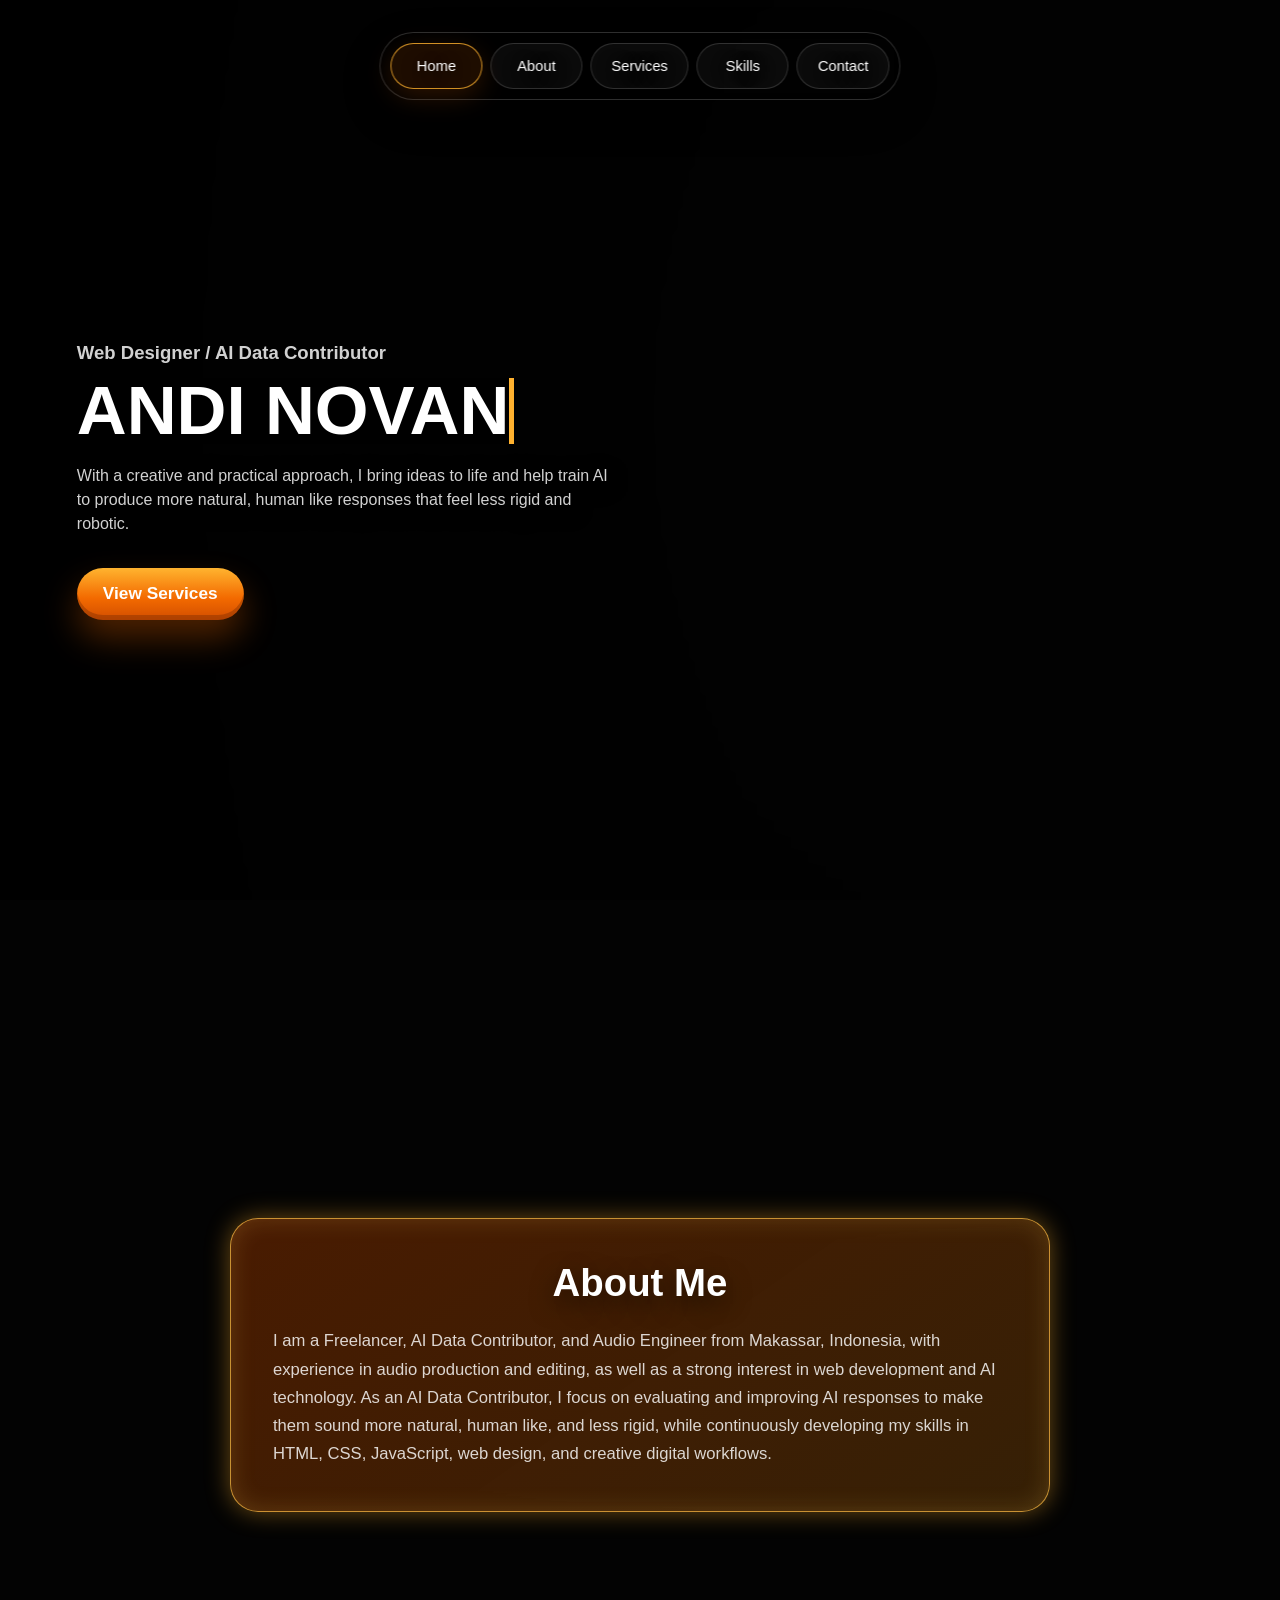
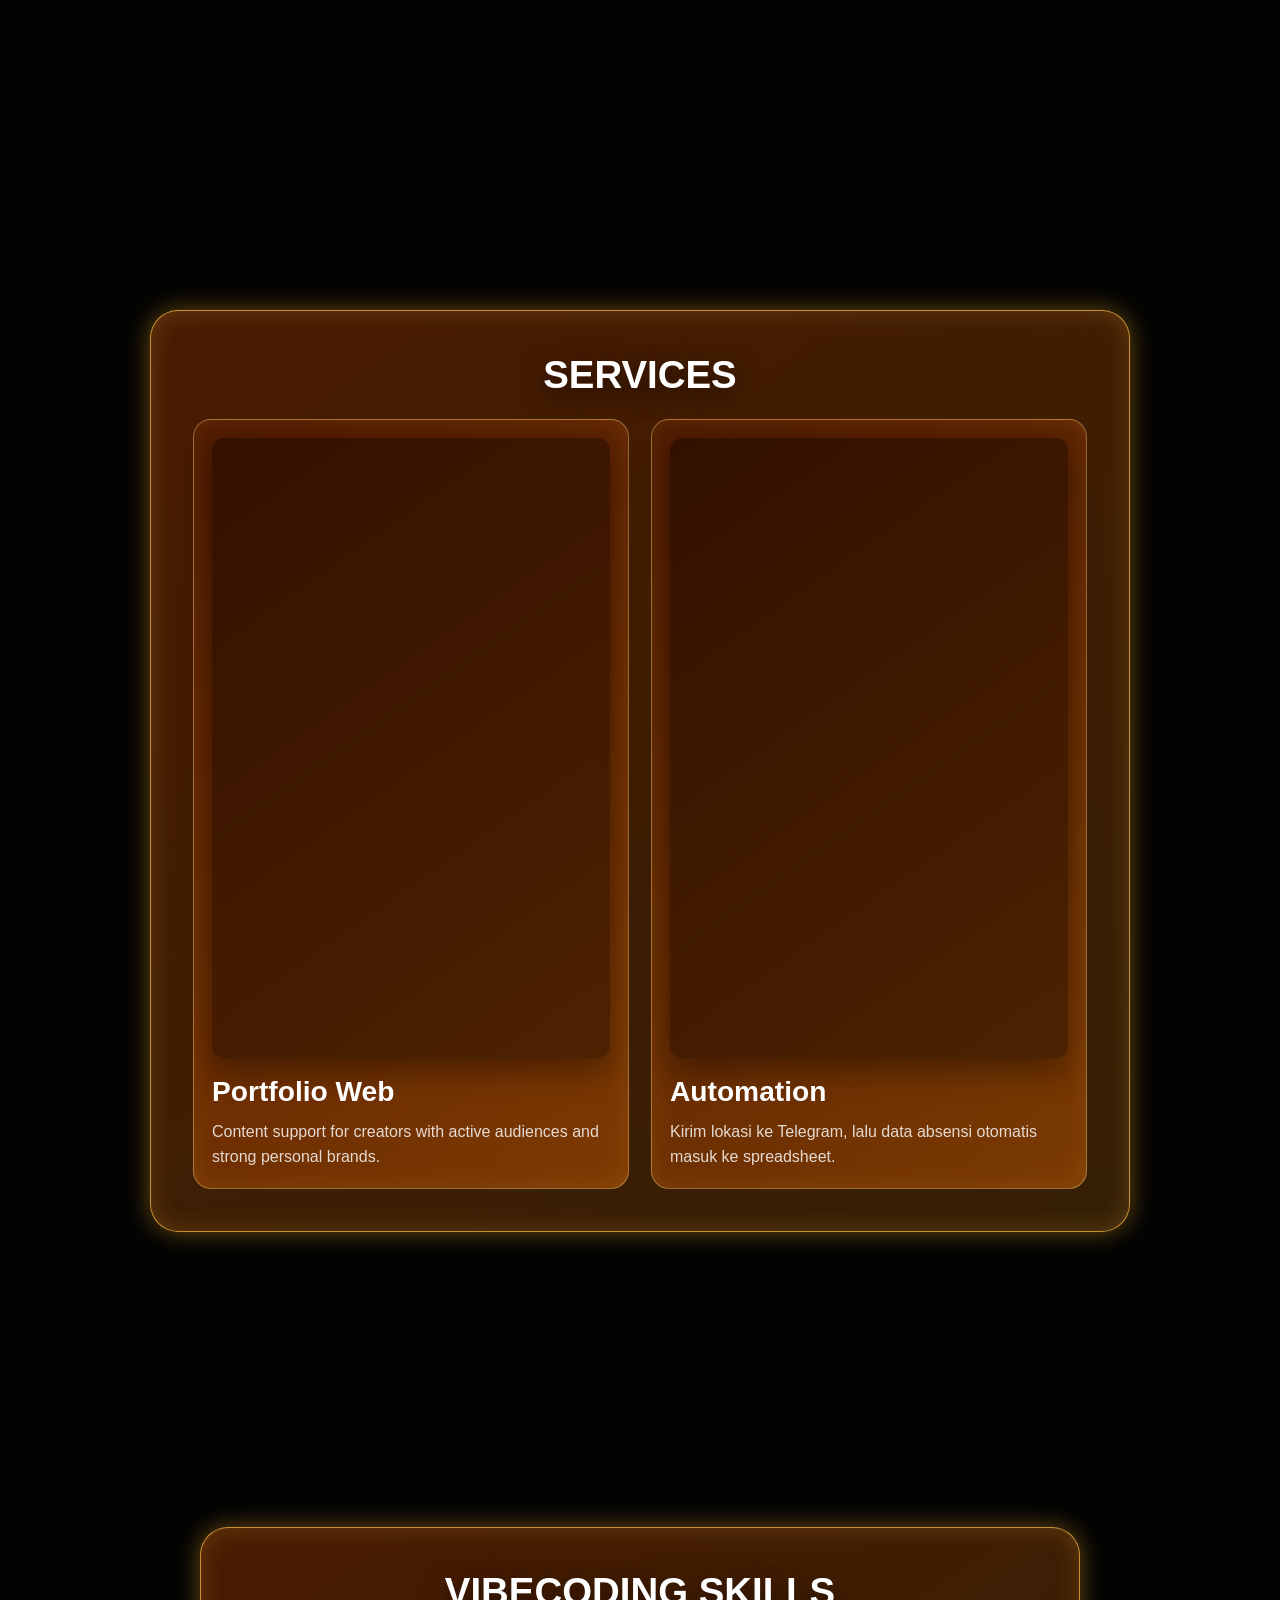
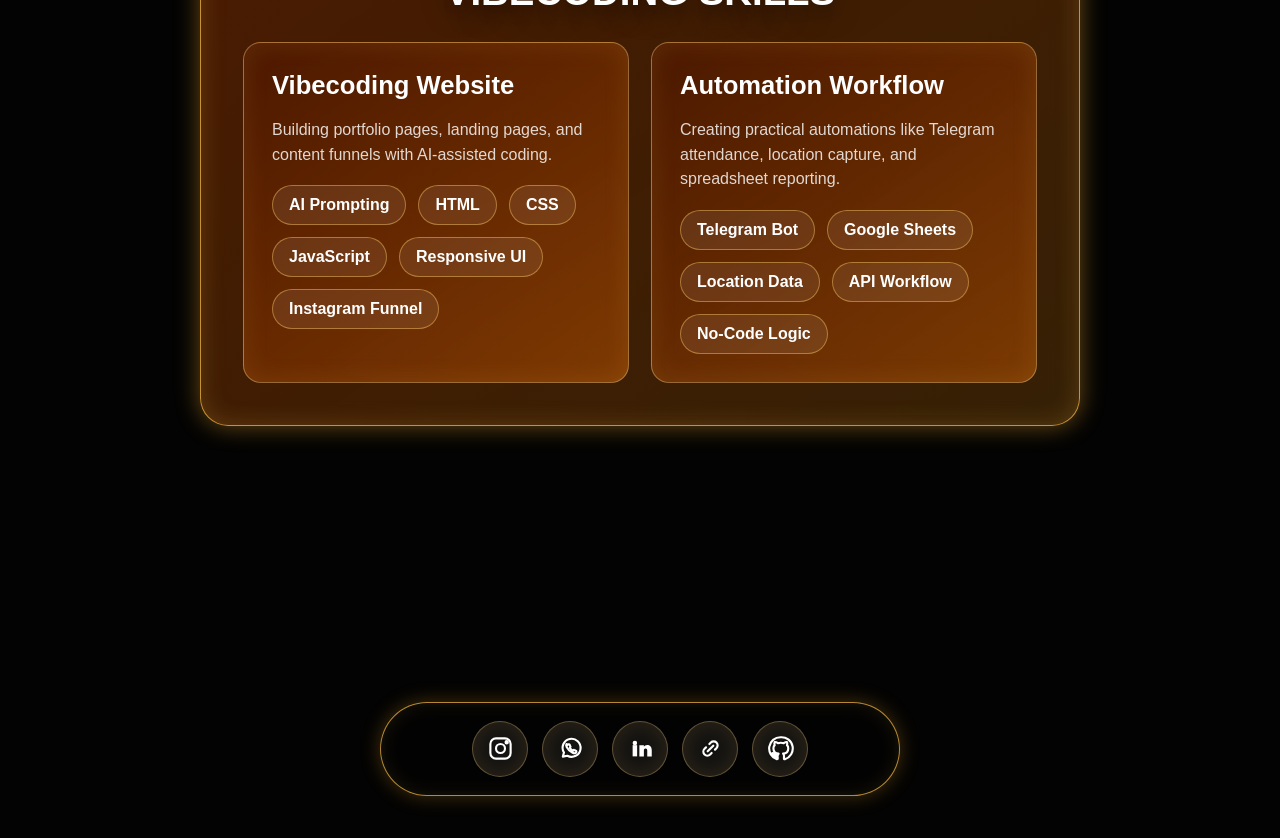
==== commit b06d1c0b: "Update portfolio services and vibecoding skills" ====
--- a/Porto web/Index.html
+++ b/Porto web/Index.html
@@ -9,7 +9,15 @@
     <link rel="stylesheet" href="style.css" />
   </head>
   <body>
-    <video class="bg-video" autoplay muted loop playsinline webkit-playsinline preload="auto">
+    <video
+      class="bg-video"
+      autoplay
+      muted
+      loop
+      playsinline
+      webkit-playsinline
+      preload="auto"
+    >
       <source src="assets/video/1001128716.mp4" type="video/mp4" />
     </video>
     <div class="video-overlay"></div>
@@ -33,7 +41,6 @@
           <li><a href="#about">About</a></li>
           <li><a href="#services">Services</a></li>
           <li><a href="#skills">Skills</a></li>
-          <li><a href="#my-product">My Product</a></li>
           <li><a href="#contact">Contact</a></li>
         </ul>
       </nav>
@@ -42,7 +49,7 @@
     <main id="home" class="hero">
       <section class="hero-content" aria-label="Introduction">
         <p class="eyebrow">Web Designer / AI Data Contributor</p>
-        <h1>ANDI NOVAN</h1>
+        <h1 class="typing-title">ANDI NOVAN</h1>
         <p class="description">
           With a creative and practical approach, I bring ideas to life and help
           train AI to produce more natural, human like responses that feel less
@@ -71,151 +78,100 @@
       <div class="portfolio-shell">
         <h2>SERVICES</h2>
 
-        <div class="portfolio-points">
-          <a class="portfolio-point active" href="#web-design">Web Design</a>
-          <a class="portfolio-point" href="#ai-data">AI Data Contributor</a>
-        </div>
-
-        <div class="portfolio-grid">
-          <article id="web-design" class="portfolio-card">
-            <img
-              src="assets/images/web-design-preview.png"
-              alt="Web design preview"
-              class="portfolio-image"
-            />
-            <h3>Web Design</h3>
-            <p>
-              Clean, responsive portfolio and business website layouts with
-              strong visual direction.
-            </p>
-          </article>
-
-          <article id="ai-data" class="portfolio-card">
-            <div class="ai-preview">
-              <img
-                src="assets/images/ai-data-publicai.png"
-                alt="PublicAI data contributor preview"
-                class="portfolio-image"
+        <div class="portfolio-grid service-video-grid">
+          <a
+            class="portfolio-card service-video-card"
+            href="https://www.instagram.com/reel/DafhNu3BSKB/"
+            target="_blank"
+            rel="noopener"
+            aria-label="Open Influencer Content reel on Instagram"
+          >
+            <video
+              class="portfolio-video"
+              autoplay
+              muted
+              loop
+              playsinline
+              preload="metadata"
+              aria-label="Influencer content service video"
+            >
+              <source
+                src="assets/video/service-influencer.mp4"
+                type="video/mp4"
               />
-              <img
-                src="assets/images/ai-data-numo.png"
-                alt="Numo logo"
-                class="numo-logo"
+            </video>
+            <h3>Portfolio Web</h3>
+            <p>
+              Content support for creators with active audiences and strong
+              personal brands.
+            </p>
+          </a>
+
+          <a
+            class="portfolio-card service-video-card"
+            href="https://www.instagram.com/reel/Da9BXzbBZEp/"
+            target="_blank"
+            rel="noopener"
+            aria-label="Open Absensi Otomatis reel on Instagram"
+          >
+            <video
+              class="portfolio-video"
+              autoplay
+              muted
+              loop
+              playsinline
+              preload="metadata"
+              aria-label="Telegram attendance automation service video"
+            >
+              <source
+                src="assets/video/service-absensi-telegram.mp4"
+                type="video/mp4"
               />
-            </div>
-            <h3>AI Data Contributor</h3>
-            <p>
-              Data evaluation and response training focused on natural,
-              practical, human like AI output.
-            </p>
-          </article>
+            </video>
+            <h3>Automation</h3>
+            <p>
+              Kirim lokasi ke Telegram, lalu data absensi otomatis masuk ke
+              spreadsheet.
+            </p>
+          </a>
         </div>
       </div>
     </section>
 
     <section id="skills" class="skills-section" aria-label="Skills">
       <div class="skills-shell">
-        <h2>SKILLS</h2>
+        <h2>VIBECODING SKILLS</h2>
 
         <div class="skills-grid">
           <article class="skill-card">
-            <h3>Web Design</h3>
+            <h3>Vibecoding Website</h3>
+            <p>
+              Building portfolio pages, landing pages, and content funnels with
+              AI-assisted coding.
+            </p>
             <ul class="skill-list">
+              <li>AI Prompting</li>
               <li>HTML</li>
               <li>CSS</li>
               <li>JavaScript</li>
-              <li>Figma</li>
+              <li>Responsive UI</li>
+              <li>Instagram Funnel</li>
             </ul>
           </article>
 
           <article class="skill-card">
-            <h3>Audio</h3>
+            <h3>Automation Workflow</h3>
+            <p>
+              Creating practical automations like Telegram attendance, location
+              capture, and spreadsheet reporting.
+            </p>
             <ul class="skill-list">
-              <li>Logic Pro X</li>
-              <li>Studio One</li>
+              <li>Telegram Bot</li>
+              <li>Google Sheets</li>
+              <li>Location Data</li>
+              <li>API Workflow</li>
+              <li>No-Code Logic</li>
             </ul>
-          </article>
-        </div>
-      </div>
-    </section>
-
-    <section id="my-product" class="product-section" aria-label="My Product">
-      <div class="product-shell">
-        <h2>MY PRODUCT</h2>
-
-        <div class="product-list">
-          <article class="product-card">
-            <div class="product-image-link">
-              <img
-                src="assets/images/portfolio-tutorial-product.png"
-                alt="Tutorial Membuat Website Portfolio Sinematik"
-                class="product-image"
-              />
-            </div>
-
-            <div class="product-copy">
-              <h3>Tutorial Membuat Website Portfolio Sinematik</h3>
-              <p>
-                Paket belajar membuat website portfolio modern dan sinematik
-                untuk kreator, freelancer, dan profesional.
-              </p>
-
-              <ul class="product-includes">
-                <li>1 file PDF panduan step by step</li>
-              </ul>
-
-              <p class="product-delivery">Checkout produk sudah tersedia.</p>
-              <a
-                class="product-cta"
-                href="http://lynk.id/opanktrihardiwi/6j9wooxwmj4r/checkout"
-                target="_blank"
-                rel="noopener"
-              >
-                Buy Now
-              </a>
-            </div>
-          </article>
-
-          <article class="product-card product-card-featured">
-            <div class="product-image-link product-image-featured">
-              <img
-                src="assets/images/tutorial-vibecoding-product.png"
-                alt="Tutorial Vibecoding Membuat Website Portfolio"
-                class="product-image"
-              />
-            </div>
-
-            <div class="product-copy">
-              <p class="product-kicker">Produk Digital</p>
-              <h3>Tutorial Vibecoding</h3>
-              <p>
-                Cara bangun website portfolio modern dari nol dengan bantuan AI.
-                Skill ini bisa kamu gunakan untuk menawarkan jasa membuat
-                website.
-              </p>
-
-              <ul class="product-includes">
-                <li>Video tutorial step by step untuk pemula</li>
-                <li>Bonus prompt siap pakai untuk bantu proses coding</li>
-                <li>Materi praktis untuk membangun portfolio modern</li>
-              </ul>
-
-              <p class="product-delivery product-promo">
-                <span>Masa promo berakhir</span>
-                <strong data-promo-countdown>23:54:00</strong>
-              </p>
-              <p class="product-price" aria-label="Harga promo Tutorial Vibecoding">
-                <strong>Hanya 99ribu</strong>
-              </p>
-              <a
-                class="product-cta"
-                href="http://lynk.id/opanktrihardiwi/v7qno9m17l5o"
-                target="_blank"
-                rel="noopener"
-              >
-                Beli Tutorial
-              </a>
-            </div>
           </article>
         </div>
       </div>
@@ -295,21 +251,6 @@
       </div>
     </section>
 
-    <div class="purchase-toast" data-purchase-toast>
-      <span class="purchase-toast-icon" aria-hidden="true">
-        <svg viewBox="0 0 24 24" focusable="false">
-          <path d="M5 12.5l4 4L19 6.5"></path>
-        </svg>
-      </span>
-      <span>
-        <strong data-purchase-name>agusriandy</strong>
-        <span>sudah membeli</span>
-        <a href="http://lynk.id/opanktrihardiwi/v7qno9m17l5o" target="_blank" rel="noopener">
-          Tutorial Vibecoding
-        </a>
-      </span>
-    </div>
-
     <script>
       const menuToggle = document.querySelector(".menu-toggle");
       const navLinks = document.querySelector(".nav-links");
@@ -328,52 +269,6 @@
           link.addEventListener("click", () => setMenuOpen(false));
         });
       }
-
-      const purchaseToast = document.querySelector("[data-purchase-toast]");
-      const purchaseName = document.querySelector("[data-purchase-name]");
-      const purchaseNames = ["agusriandy", "ilhamgunz", "fikaaaaf", "justivan", "khairul"];
-      const promoCountdown = document.querySelector("[data-promo-countdown]");
-      const promoEndsAt = new Date("2026-07-08T12:46:36+08:00").getTime();
-
-      if (promoCountdown) {
-        const formatTwoDigits = (value) => String(value).padStart(2, "0");
-
-        const updatePromoCountdown = () => {
-          const distance = promoEndsAt - Date.now();
-
-          if (distance <= 0) {
-            promoCountdown.textContent = "00:00:00";
-            return;
-          }
-
-          const hours = Math.floor(distance / 3600000);
-          const minutes = Math.floor((distance % 3600000) / 60000);
-          const seconds = Math.floor((distance % 60000) / 1000);
-
-          promoCountdown.textContent = `${formatTwoDigits(hours)}:${formatTwoDigits(minutes)}:${formatTwoDigits(seconds)}`;
-        };
-
-        updatePromoCountdown();
-        window.setInterval(updatePromoCountdown, 1000);
-      }
-
-      if (purchaseToast && purchaseName) {
-        let purchaseIndex = 0;
-        let toastTimer;
-
-        const showPurchaseToast = () => {
-          purchaseName.textContent = purchaseNames[purchaseIndex];
-          purchaseIndex = (purchaseIndex + 1) % purchaseNames.length;
-          purchaseToast.classList.add("is-visible");
-          window.clearTimeout(toastTimer);
-          toastTimer = window.setTimeout(() => {
-            purchaseToast.classList.remove("is-visible");
-          }, 4200);
-        };
-
-        window.setTimeout(showPurchaseToast, 1200);
-        window.setInterval(showPurchaseToast, 6200);
-      }
     </script>
   </body>
 </html>
--- a/Porto web/style.css
+++ b/Porto web/style.css
@@ -142,6 +142,7 @@
   display: flex;
   align-items: center;
   gap: 8px;
+  flex-wrap: nowrap;
 }
 
 .nav-links a {
@@ -201,6 +202,40 @@
   font-weight: 900;
   letter-spacing: 0;
   text-shadow: 0 10px 30px rgba(0, 0, 0, 0.72);
+}
+
+.typing-title {
+  display: inline-block;
+  max-width: max-content;
+  overflow: hidden;
+  white-space: nowrap;
+  text-align: left;
+  border-right: 0.08em solid var(--gold);
+  animation:
+    typing-loop 5s steps(10, end) infinite,
+    caret 0.75s step-end infinite;
+}
+
+@keyframes typing-loop {
+  0%,
+  12% {
+    width: 0;
+  }
+
+  42%,
+  72% {
+    width: 12.6ch;
+  }
+
+  100% {
+    width: 0;
+  }
+}
+
+@keyframes caret {
+  50% {
+    border-color: transparent;
+  }
 }
 
 .description {
@@ -363,6 +398,46 @@
   object-fit: cover;
   object-position: center;
   box-shadow: 0 14px 30px rgba(0, 0, 0, 0.34);
+}
+
+.service-video-grid {
+  align-items: start;
+}
+
+.service-video-card {
+  display: flex;
+  min-height: 100%;
+  flex-direction: column;
+  color: inherit;
+  cursor: pointer;
+  transition: transform 0.25s ease, border-color 0.25s ease, box-shadow 0.25s ease;
+}
+
+.service-video-card:hover,
+.service-video-card:focus-visible {
+  border-color: rgba(255, 205, 102, 0.8);
+  box-shadow:
+    inset 0 0 26px rgba(255, 190, 70, 0.14),
+    0 16px 34px rgba(244, 107, 0, 0.24);
+  transform: translateY(-3px);
+}
+
+.service-video-card:focus-visible {
+  outline: 3px solid rgba(255, 205, 102, 0.64);
+  outline-offset: 4px;
+}
+
+.portfolio-video {
+  display: block;
+  width: 100%;
+  aspect-ratio: 9 / 16;
+  max-height: 620px;
+  margin-bottom: 18px;
+  border-radius: 12px;
+  object-fit: contain;
+  background: rgba(0, 0, 0, 0.35);
+  box-shadow: 0 14px 30px rgba(0, 0, 0, 0.34);
+  pointer-events: none;
 }
 
 .ai-preview {
@@ -447,6 +522,13 @@
   margin-bottom: 18px;
   color: var(--white);
   font-size: clamp(1.35rem, 2vw, 1.85rem);
+}
+
+.skill-card p {
+  margin-bottom: 18px;
+  color: var(--soft-white);
+  font-size: 1rem;
+  line-height: 1.55;
 }
 
 .skill-list {
@@ -1548,15 +1630,20 @@
   }
 
   .hero-content {
-    width: min(100%, 350px);
+    width: min(100%, 280px);
   }
 
   .typing-title {
     max-width: 100%;
+    width: auto;
+    white-space: normal;
+    text-align: center;
+    border-right: 0;
+    animation: none;
   }
 
   h1 {
-    font-size: clamp(2.2rem, 10vw, 2.6rem);
+    font-size: clamp(2rem, 8vw, 2.25rem);
     line-height: 1;
   }
 
@@ -1576,7 +1663,7 @@
   }
 
   .cta {
-    width: 100%;
+    width: min(100%, 268px);
     min-height: 50px;
   }
 
@@ -1691,10 +1778,10 @@
 
   .purchase-toast {
     left: 12px;
-    right: 12px;
+    right: auto;
     bottom: 12px;
     grid-template-columns: 34px minmax(0, 1fr);
-    width: auto;
+    width: min(calc(100% - 24px), 360px);
     padding: 12px;
     border-radius: 14px;
   }
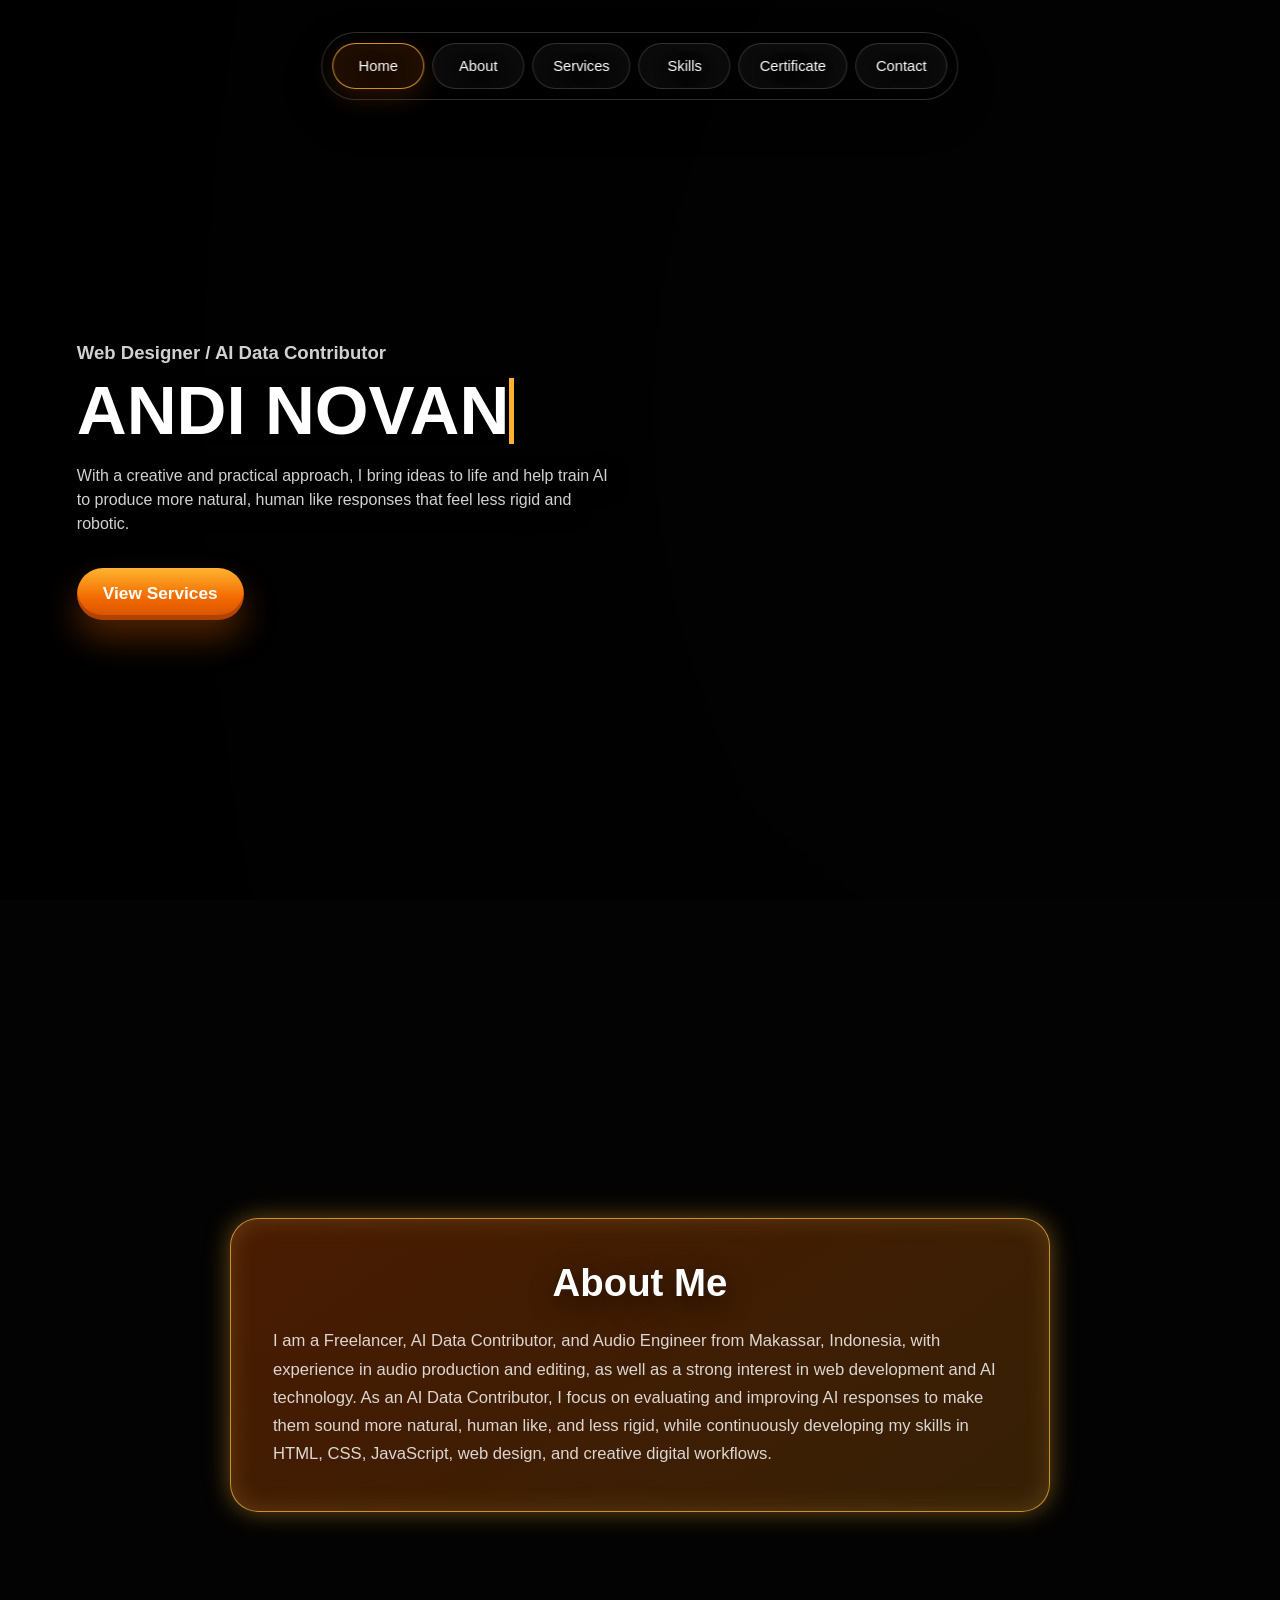
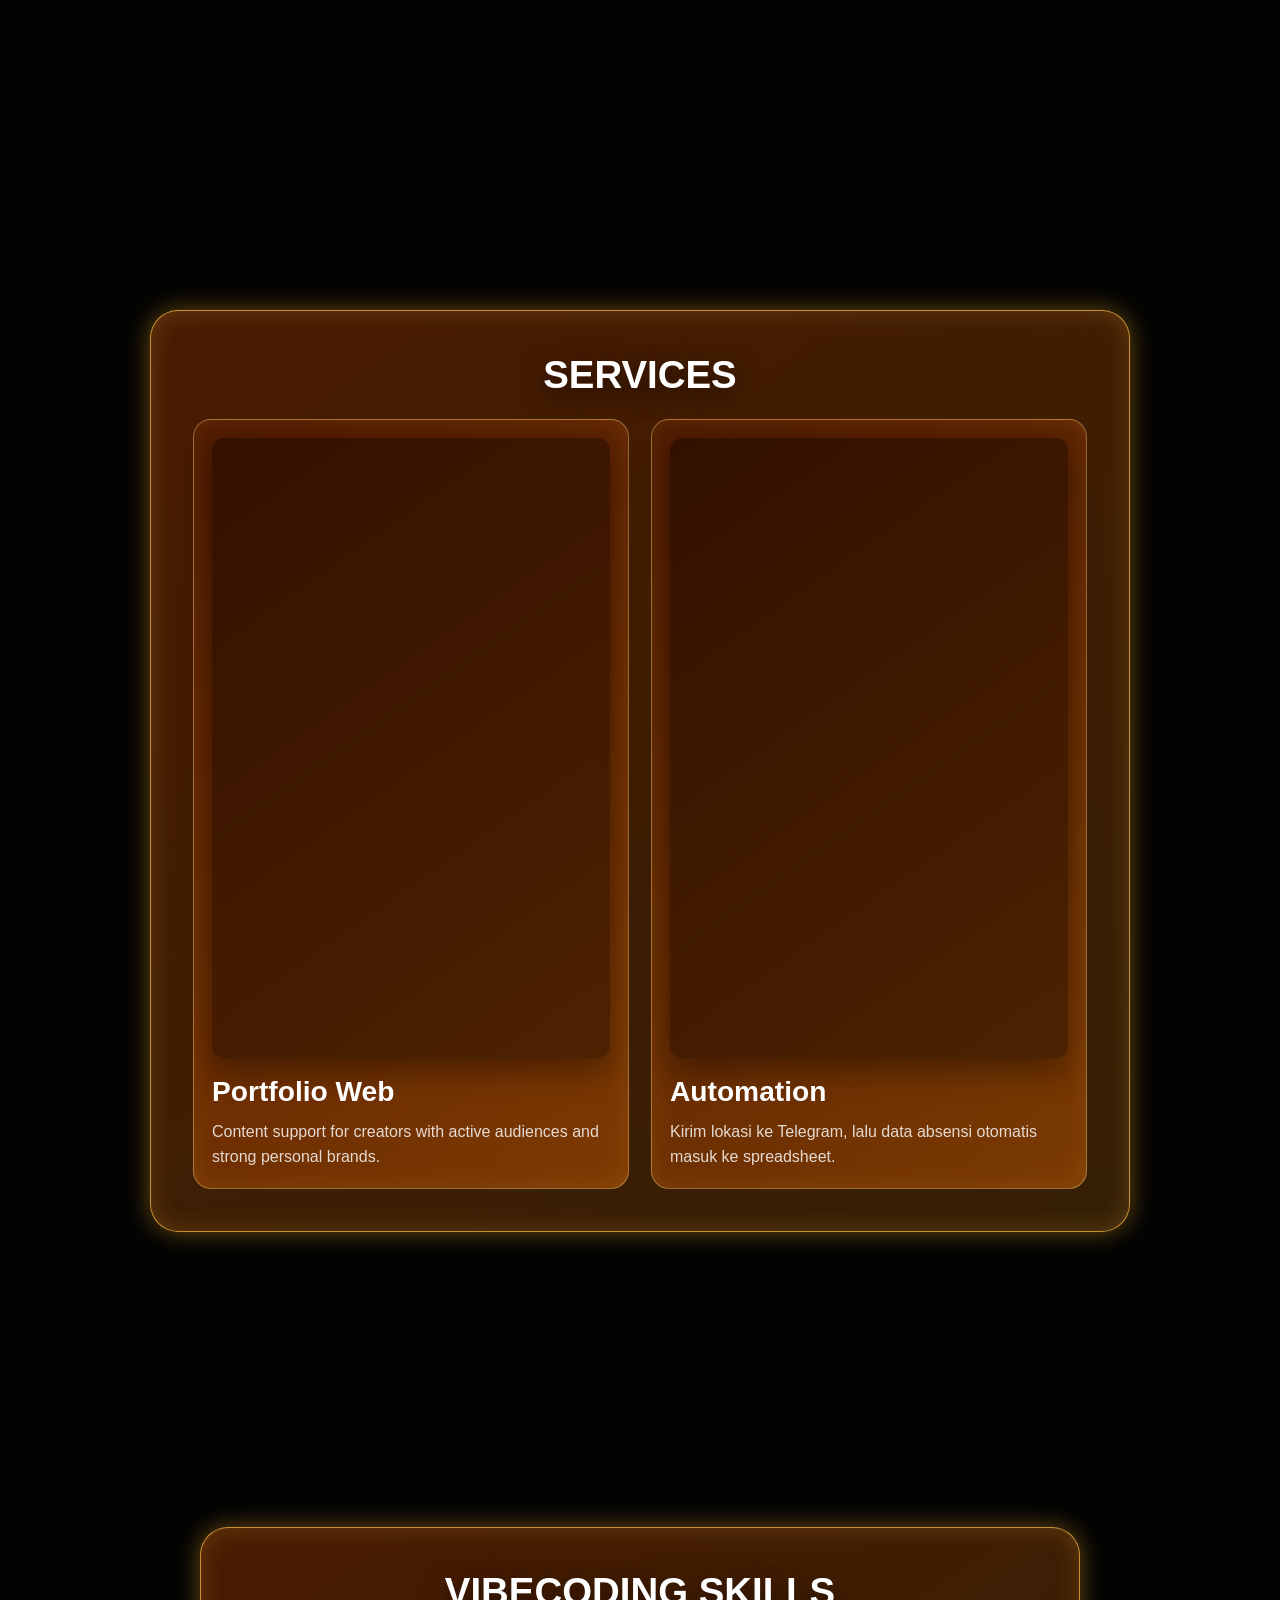
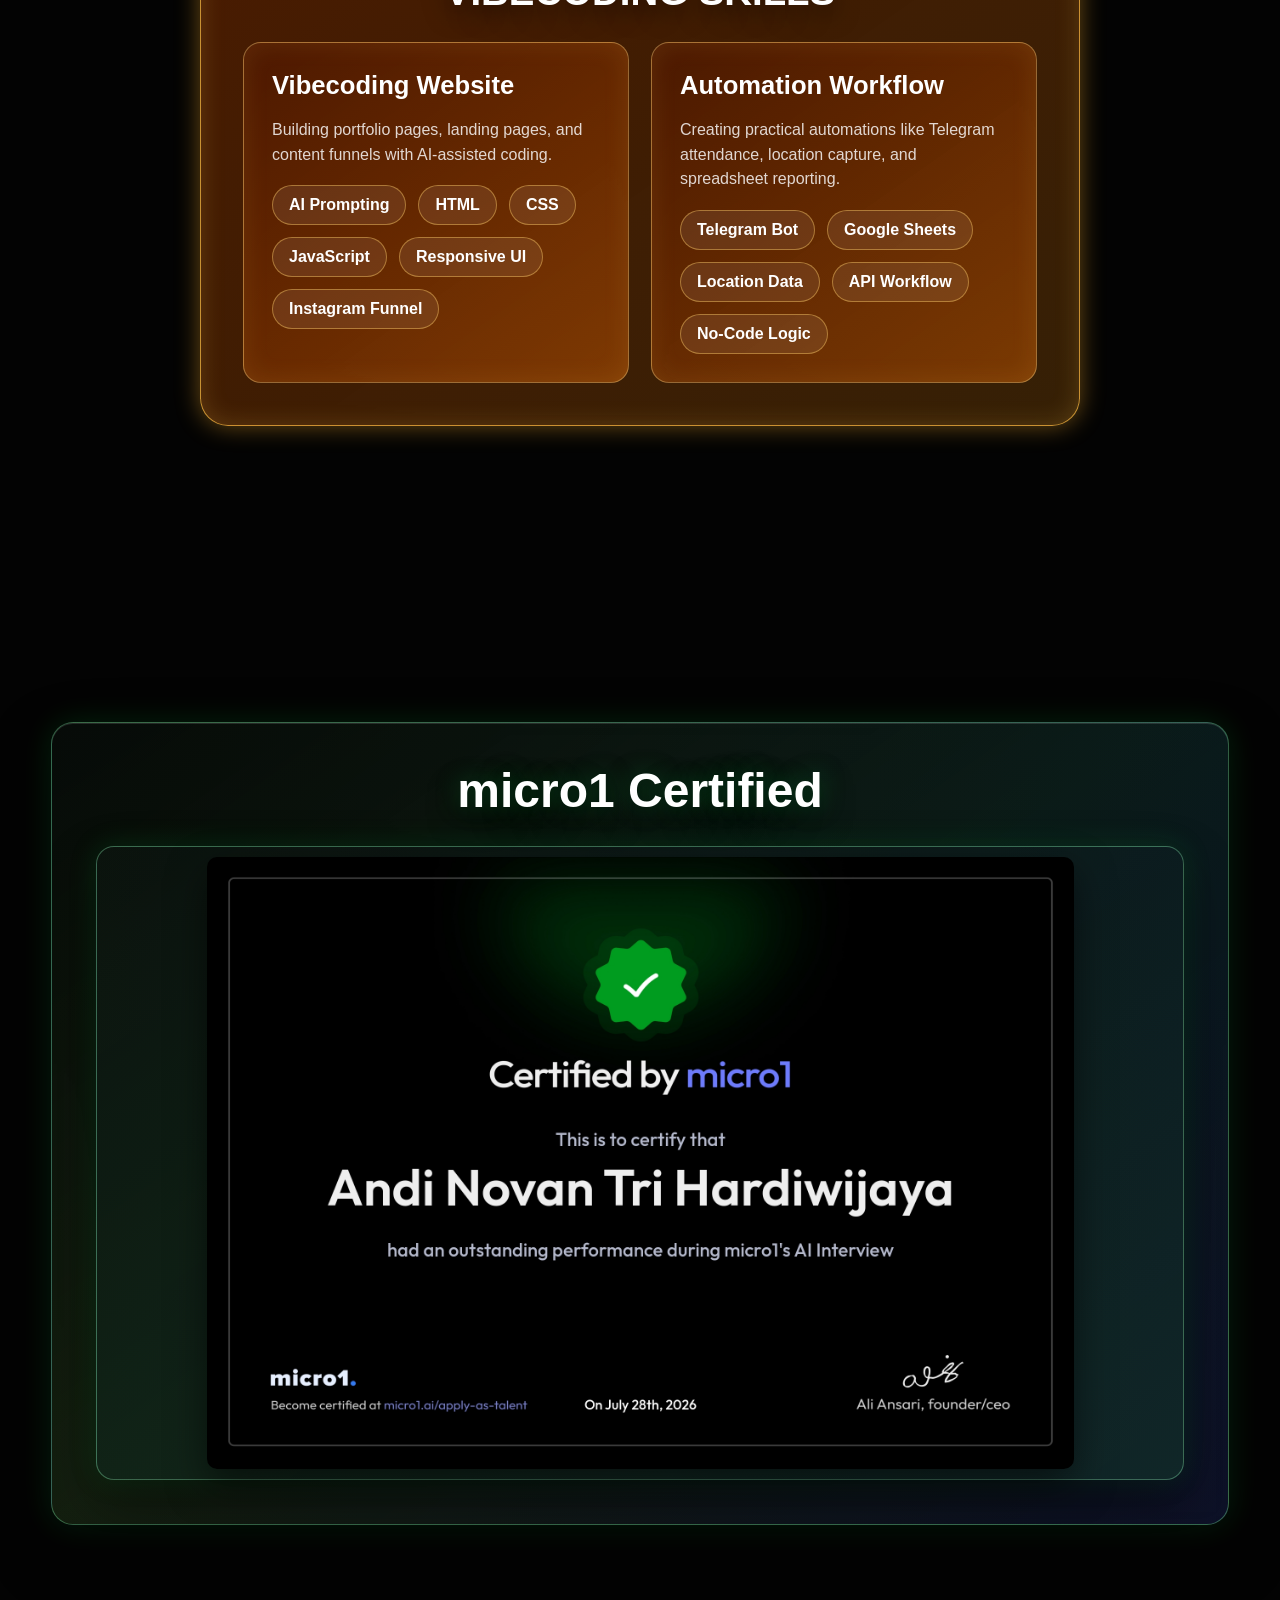
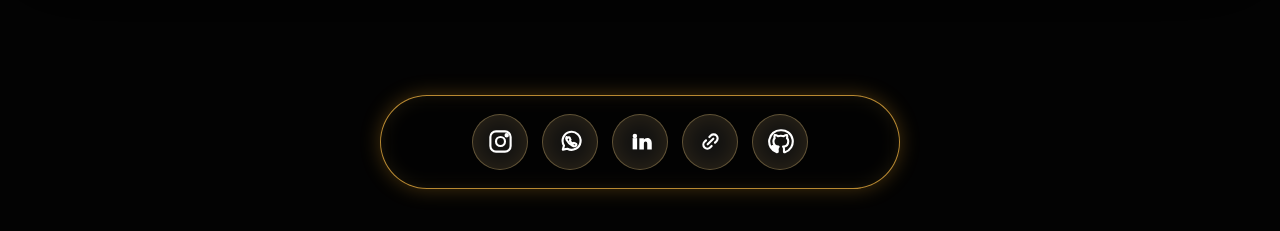
==== commit 419bf10b: "Add micro1 certificate section" ====
--- a/Porto web/Index.html
+++ b/Porto web/Index.html
@@ -41,6 +41,7 @@
           <li><a href="#about">About</a></li>
           <li><a href="#services">Services</a></li>
           <li><a href="#skills">Skills</a></li>
+          <li><a href="#certificate">Certificate</a></li>
           <li><a href="#contact">Contact</a></li>
         </ul>
       </nav>
@@ -177,6 +178,27 @@
       </div>
     </section>
 
+    <section
+      id="certificate"
+      class="certificate-section"
+      aria-label="micro1 certificate"
+    >
+      <div class="certificate-shell">
+        <div class="certificate-copy">
+          <h2>micro1 Certified</h2>
+        </div>
+
+        <figure class="certificate-frame">
+          <img
+            class="certificate-image"
+            src="assets/images/micro1-ai-interview-certificate.jpg"
+            alt="micro1 Certified certificate for Andi Novan Tri Hardiwijaya"
+            loading="lazy"
+          />
+        </figure>
+      </div>
+    </section>
+
     <section id="contact" class="contact-section" aria-label="Contact">
       <div class="contact-shell">
         <div class="contact-list">
--- a/Porto web/style.css
+++ b/Porto web/style.css
@@ -548,6 +548,106 @@
   background: rgba(255, 255, 255, 0.08);
   font-size: 1rem;
   font-weight: 700;
+}
+
+.certificate-section {
+  position: relative;
+  z-index: 2;
+  min-height: 100vh;
+  display: grid;
+  place-items: center;
+  padding: 110px 0 80px;
+}
+
+.certificate-shell {
+  position: relative;
+  display: grid;
+  grid-template-columns: 1fr;
+  gap: clamp(18px, 3vw, 30px);
+  align-items: center;
+  width: min(92%, 1240px);
+  padding: clamp(24px, 4vw, 44px);
+  overflow: hidden;
+  border: 1px solid rgba(132, 255, 180, 0.34);
+  border-radius: 22px;
+  background:
+    linear-gradient(145deg, rgba(4, 10, 8, 0.88), rgba(14, 62, 35, 0.32) 48%, rgba(35, 45, 118, 0.18)),
+    linear-gradient(90deg, rgba(255, 178, 47, 0.08), rgba(73, 106, 255, 0.08));
+  box-shadow:
+    0 26px 64px rgba(0, 0, 0, 0.42),
+    0 0 32px rgba(0, 176, 62, 0.2),
+    inset 0 1px 0 rgba(255, 255, 255, 0.12);
+  backdrop-filter: blur(14px);
+}
+
+.certificate-shell::before {
+  position: absolute;
+  inset: 0;
+  background: linear-gradient(115deg, transparent 0%, rgba(255, 255, 255, 0.08) 48%, transparent 62%);
+  opacity: 0.74;
+  transform: translateX(-120%);
+  animation: certificateSheen 7s ease-in-out infinite;
+  pointer-events: none;
+  content: "";
+}
+
+.certificate-copy,
+.certificate-frame {
+  position: relative;
+  z-index: 1;
+}
+
+.certificate-copy {
+  text-align: center;
+}
+
+.certificate-copy h2 {
+  margin-bottom: 0;
+  color: var(--white);
+  font-size: 3rem;
+  line-height: 1.02;
+  letter-spacing: 0;
+  text-shadow:
+    0 0 24px rgba(0, 176, 62, 0.34),
+    0 12px 30px rgba(0, 0, 0, 0.72);
+}
+
+.certificate-frame {
+  display: grid;
+  place-items: center;
+  padding: 10px;
+  border: 1px solid rgba(147, 255, 190, 0.34);
+  border-radius: 18px;
+  background:
+    linear-gradient(145deg, rgba(0, 0, 0, 0.64), rgba(12, 42, 26, 0.68)),
+    linear-gradient(90deg, rgba(147, 255, 190, 0.16), rgba(99, 113, 255, 0.16));
+  box-shadow:
+    0 24px 54px rgba(0, 0, 0, 0.42),
+    0 0 28px rgba(0, 176, 62, 0.18);
+}
+
+.certificate-image {
+  display: block;
+  width: auto;
+  max-width: 100%;
+  max-height: min(68vh, 760px);
+  height: auto;
+  border-radius: 10px;
+  object-fit: contain;
+  object-position: center;
+  box-shadow: 0 16px 38px rgba(0, 0, 0, 0.52);
+}
+
+@keyframes certificateSheen {
+  0%,
+  58% {
+    transform: translateX(-120%);
+  }
+
+  78%,
+  100% {
+    transform: translateX(120%);
+  }
 }
 
 .product-section {
@@ -1492,6 +1592,7 @@
   .about-section,
   .portfolio-section,
   .skills-section,
+  .certificate-section,
   .product-section {
     min-height: auto;
     padding: 72px 0 34px;
@@ -1499,6 +1600,7 @@
 
   .about-content,
   .portfolio-shell,
+  .certificate-shell,
   .skills-shell,
   .product-shell {
     width: min(94%, 680px);
@@ -1515,6 +1617,12 @@
 
   .skills-grid {
     grid-template-columns: 1fr;
+  }
+
+  .certificate-shell {
+    grid-template-columns: 1fr;
+    gap: 26px;
+    text-align: center;
   }
 
   .product-card,
@@ -1670,6 +1778,7 @@
   .about-section,
   .portfolio-section,
   .skills-section,
+  .certificate-section,
   .product-section {
     min-height: 100svh;
     padding: 88px 0 34px;
@@ -1680,7 +1789,8 @@
   }
 
   .about-content,
-  .portfolio-shell {
+  .portfolio-shell,
+  .certificate-shell {
     width: calc(100% - 24px);
     padding: 18px;
     border-radius: 18px;
@@ -1692,16 +1802,30 @@
 
   .section-label,
   .portfolio-shell h2,
+  .certificate-copy h2,
   .skills-shell h2,
   .product-shell h2 {
     margin-bottom: 16px;
     font-size: clamp(1.55rem, 8vw, 2rem);
   }
 
+  .certificate-copy h2 {
+    font-size: 1.9rem;
+  }
+
   .about-content p:last-child,
   .portfolio-card p {
     font-size: 0.98rem;
     line-height: 1.62;
+  }
+
+  .certificate-frame {
+    padding: 6px;
+    border-radius: 12px;
+  }
+
+  .certificate-image {
+    border-radius: 8px;
   }
 
   .portfolio-points {
